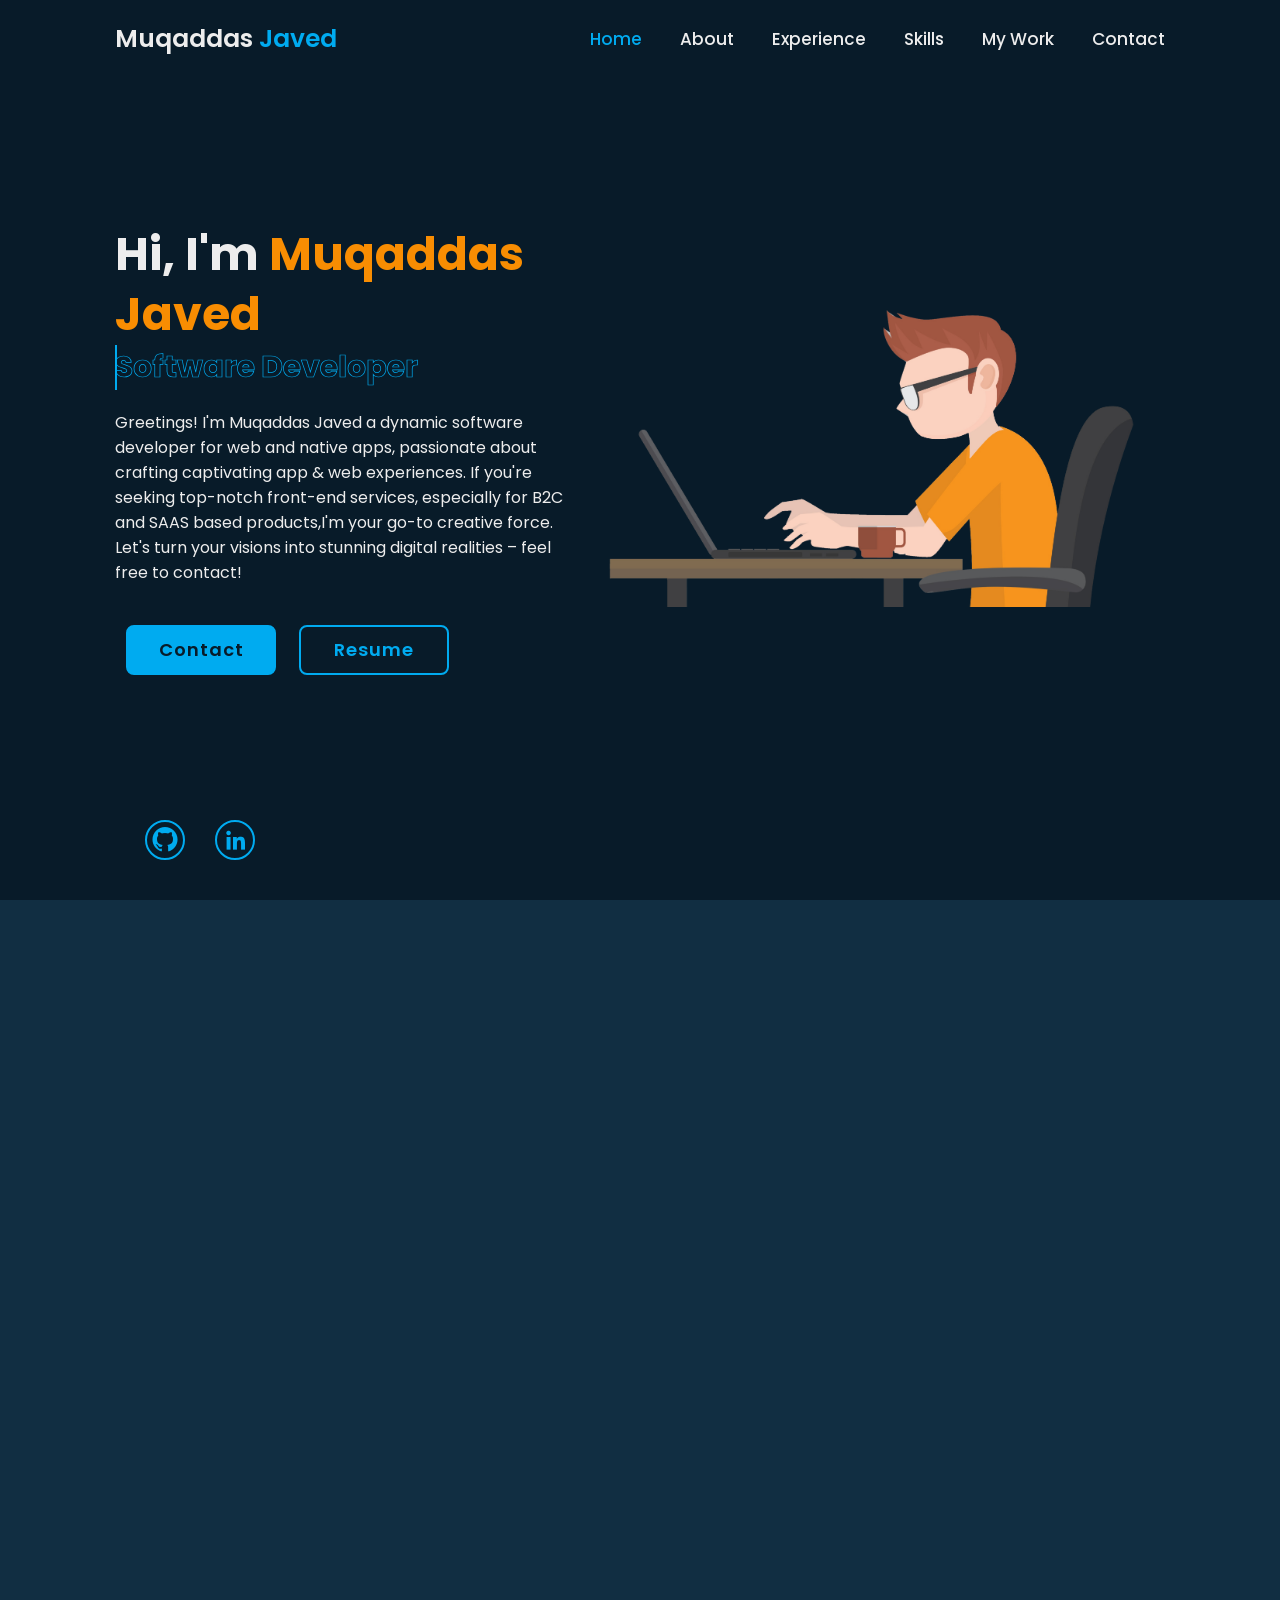
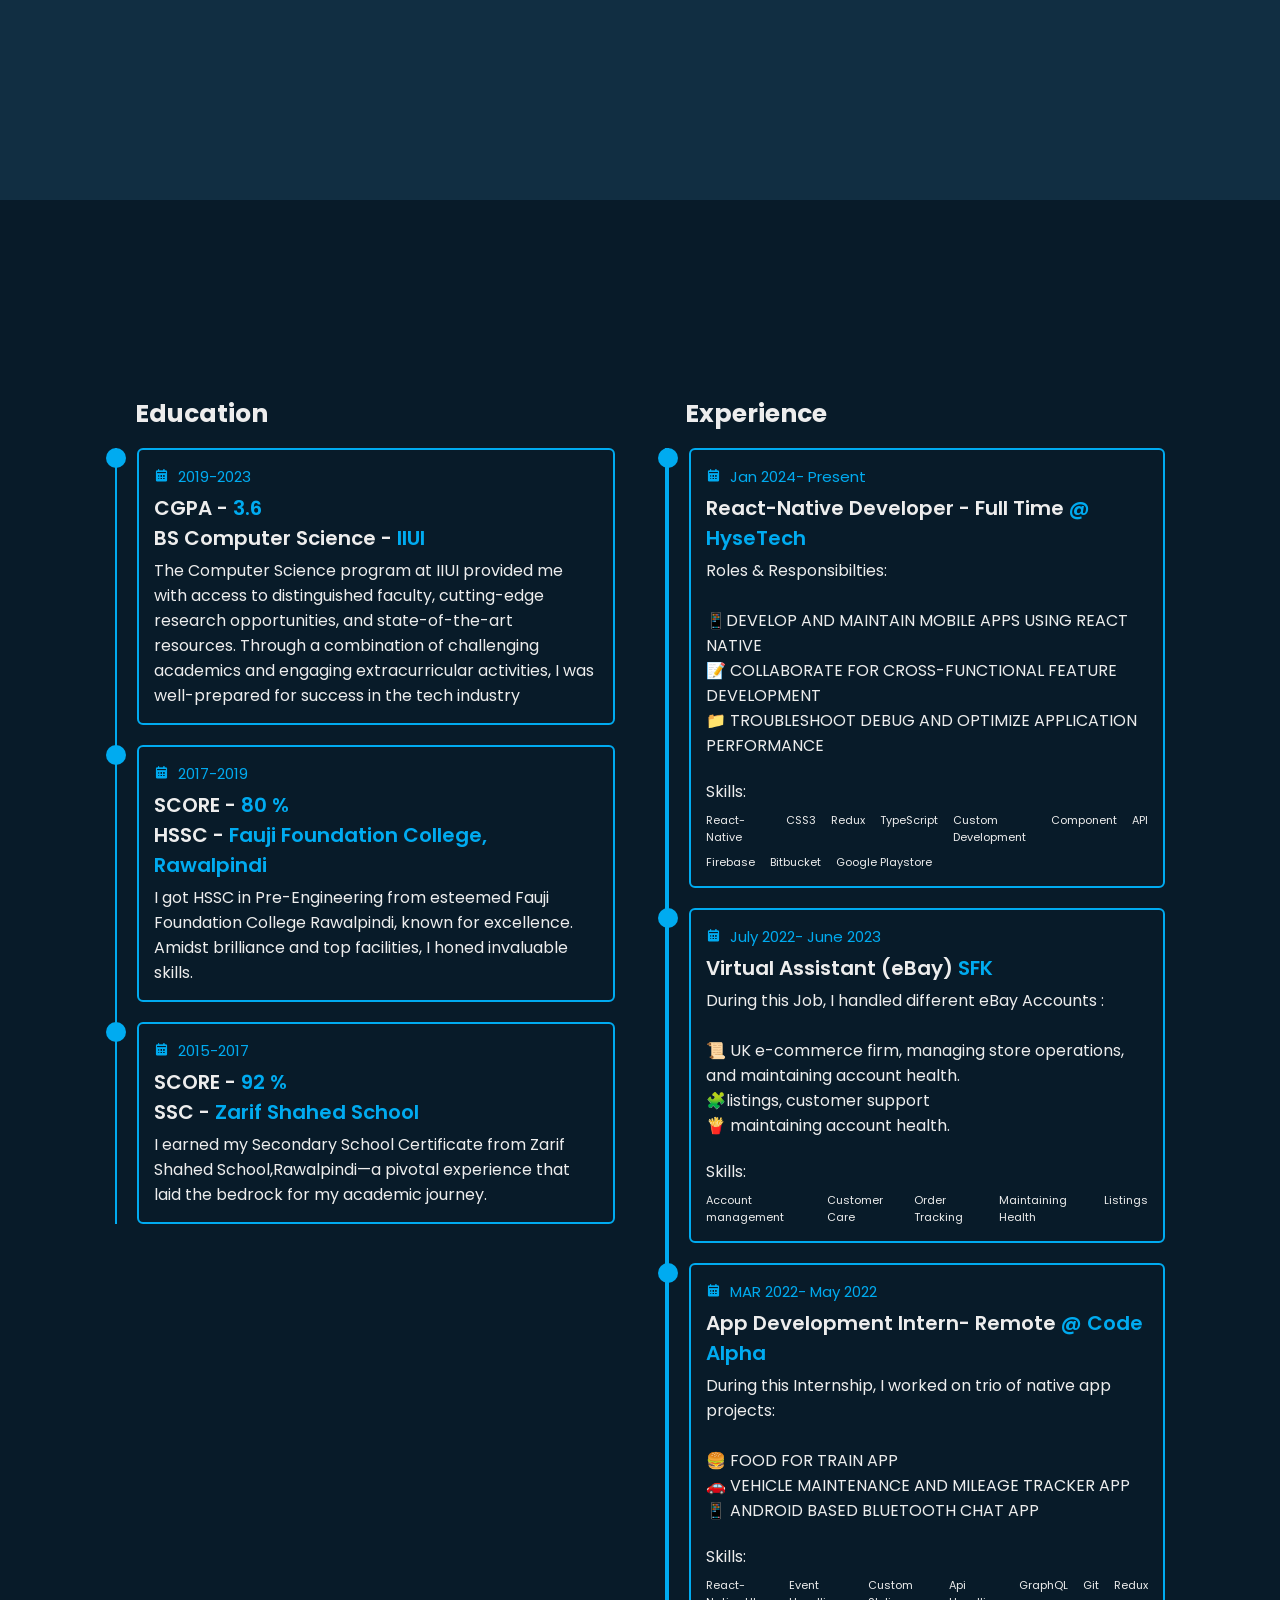
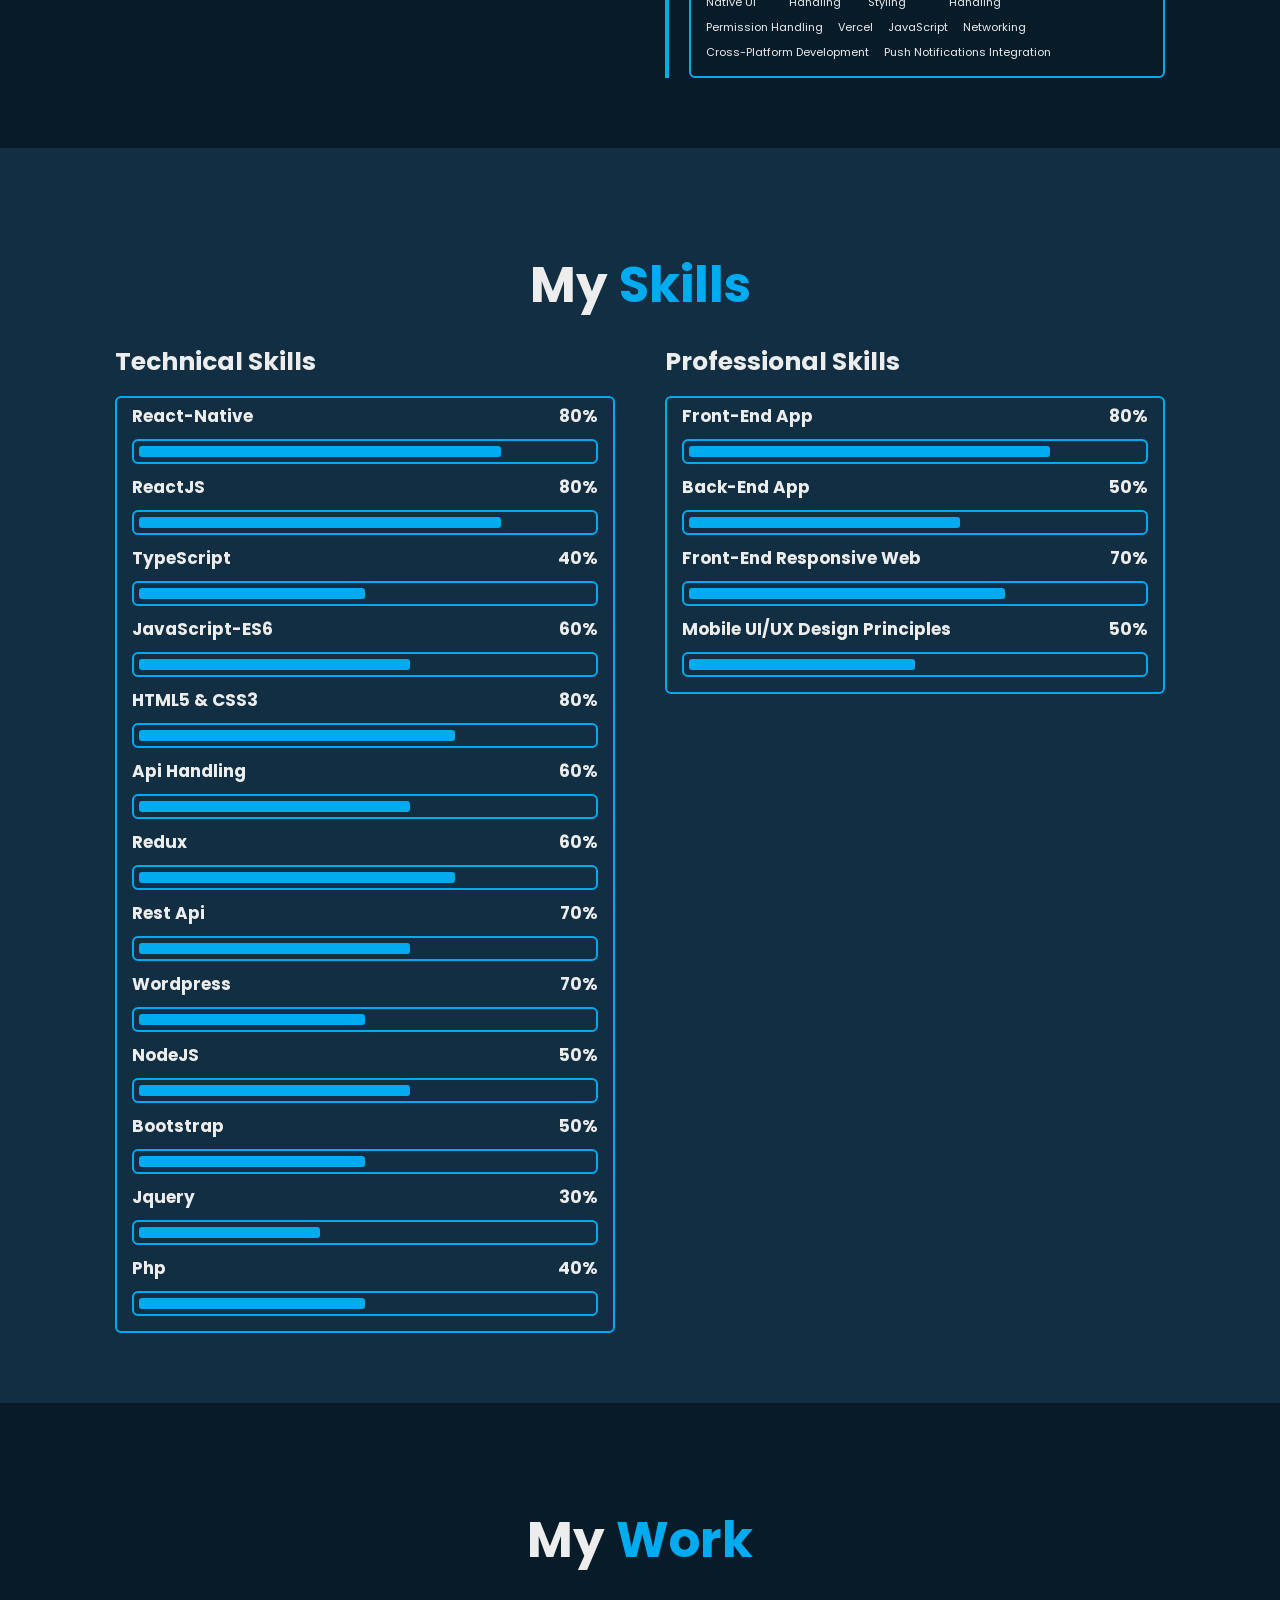
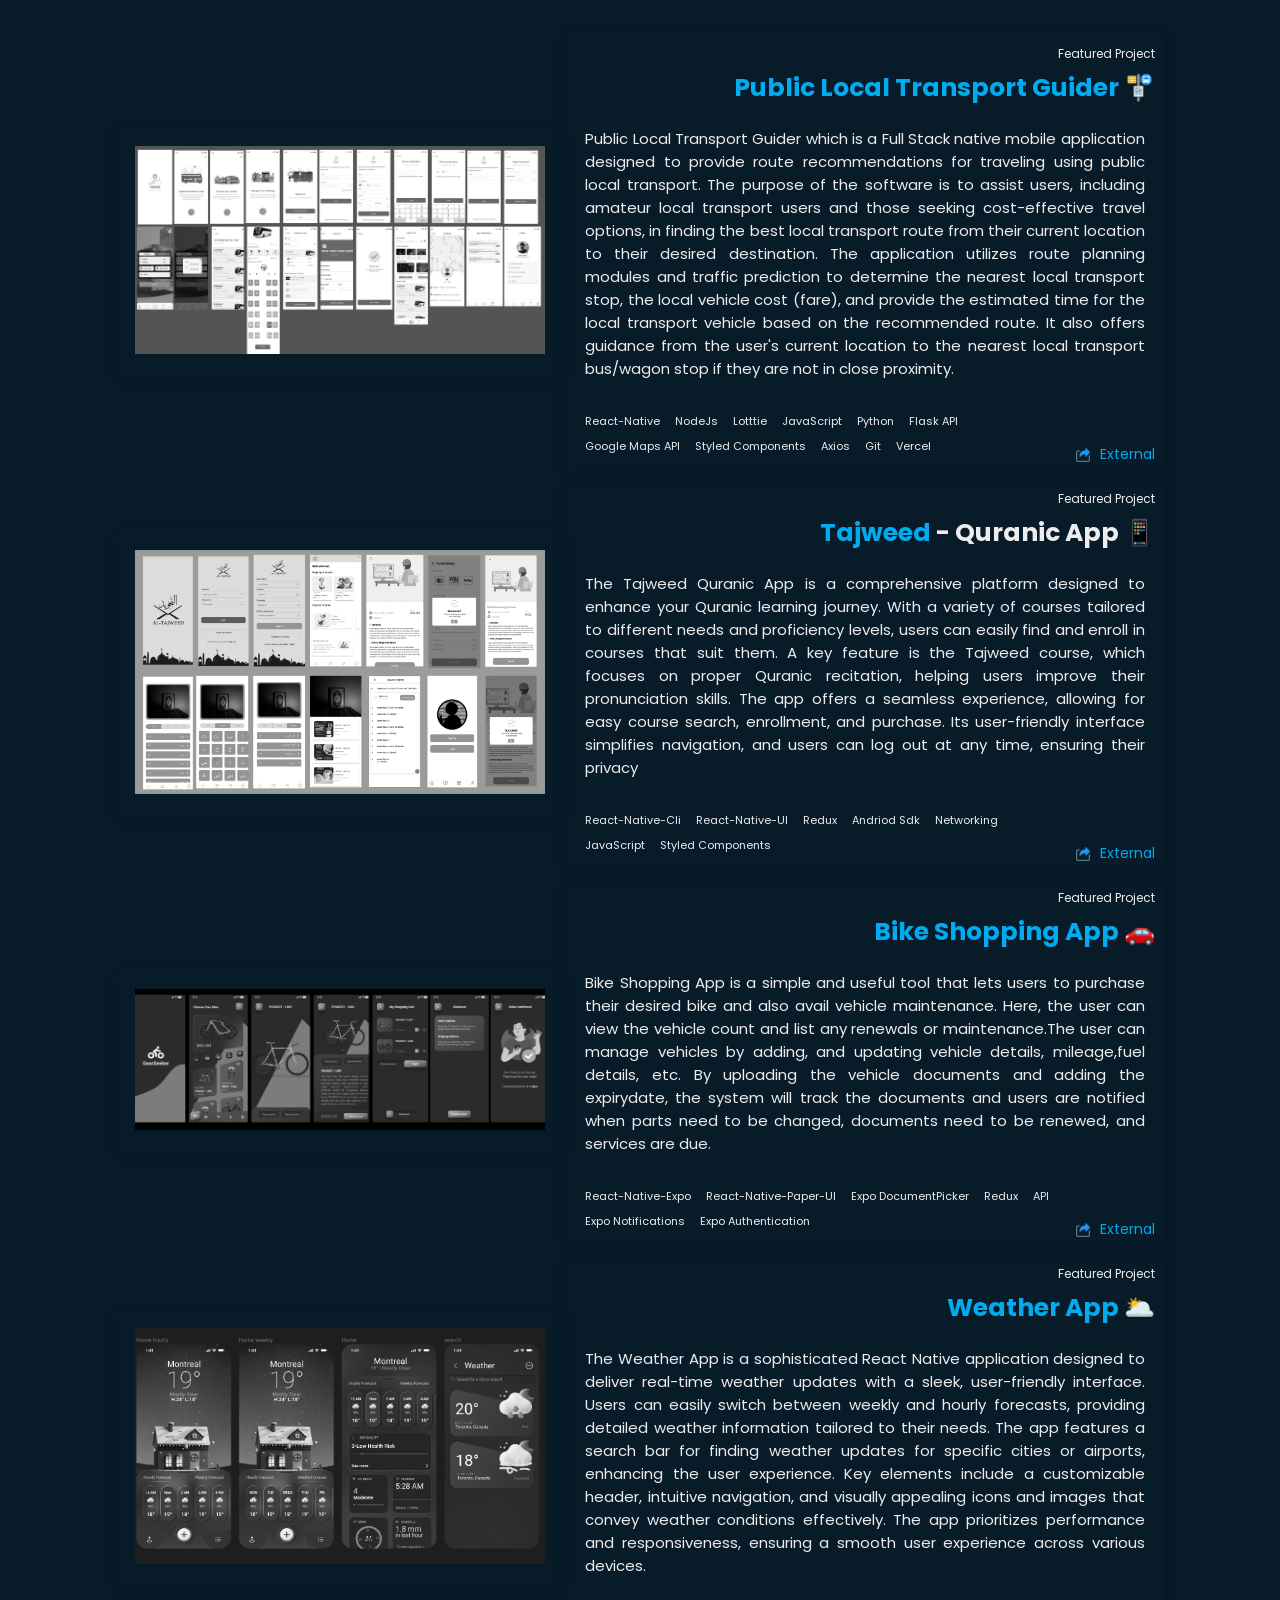
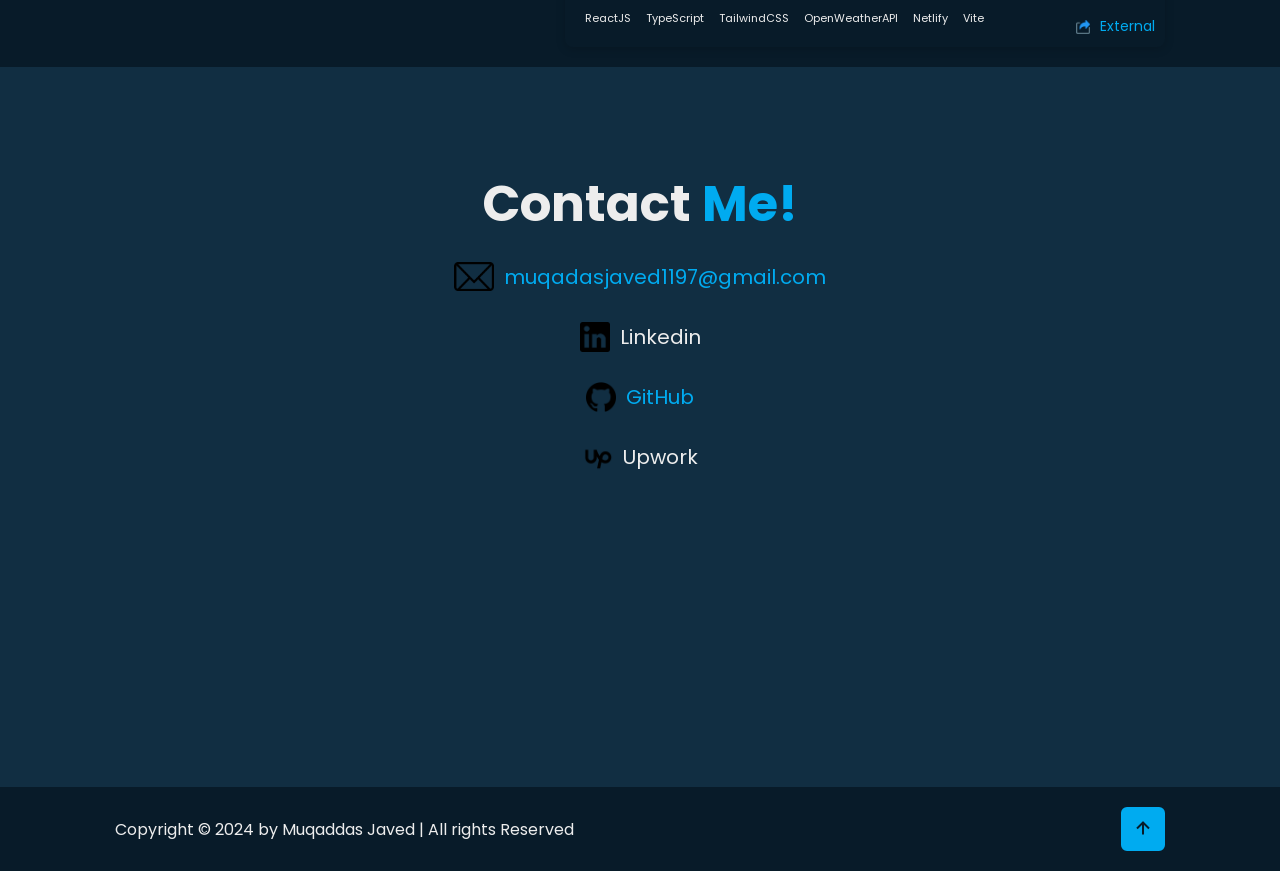
==== index.html @ 4c23c1a6 "Add files via upload" ====
<!DOCTYPE html>
<html lang="en">

<head>
  <meta charset="UTF-8" />
  <meta http-equiv="X-UA-Compatible" content="IE=edge" />
  <meta name="viewport" content="width=device-width, initial-scale=1.0" />
  <title>Portfolio</title>
  <link rel="stylesheet" href="style.css" />
  <link rel="stylesheet" href="media-queries.css" />  
  <link href='https://unpkg.com/boxicons@2.1.4/css/boxicons.min.css' rel='stylesheet'>
</head>

<body>
  <header class="header">
    <a href="#" class="logo">Muqaddas <span id="lastname">Javed</span><span class="animate" style="--i:1;"></span></a>
      
      <div class="bx bx-menu" id="menu-icon"><span class="animate" style="--i:2;"></span></div>
    <nav class="navbar">
      <a href="#home" class="active">Home</a>
      <a href="#about">About</a>
      <a href="#education">Experience</a>
      <a href="#skills">Skills</a>
      <a href="#my-work">My Work</a>
      <a href="#contact">Contact</a>
      <span class="active-nav"></span>
      <span class="animate" style="--i:2;"></span>
    </nav>
  </header>

  <section class="home show-animate" id="home">
    <div class="home-content">
      <h1>Hi, I'm <span>Muqaddas Javed </span><span class="animate" style="--i:2;"></span></h1>
      <div class="text-animate">
        <h3>Software Developer</h3>
        <span class="animate" style="--i:3;"></span>
      </div>
      <p>Greetings! I'm Muqaddas Javed a dynamic software developer for web and native apps, passionate about crafting captivating app & web experiences. If you're
        seeking top-notch front-end services, especially for B2C and SAAS based products,I'm your go-to creative force. Let's turn
        your visions into stunning digital realities – feel free to contact!
        <span class="animate" style="--i:4;"></p>
      <div class="btn-box">
        <a href="#contact" class="btn">Contact</a>
        <a href="./assets/resume.pdf" class="btn" target="_blank">Resume</a>
        <span class="animate" style="--i:5;"></span>
      </div>
    </div>
    <div class="home-image">
      <img id="home-image" src="./assets/webdev.png" alt="">
    </div>
    <div class="home-sci">
      <a href="https://github.com/Muqadas-javed" target="_blank"><i class='bx bxl-github'></i></a>
      <a href="https://www.linkedin.com/in/muqaddas-javed-2b1420227/" target="_blank"><i class='bx bxl-linkedin'></i></a>
      <span class="animate" style="--i:6;"></span>
    </div>
  </section>

  <section class="about" id="about">
    <h2 class="heading">About <span>Me</span><span class="animate scroll" style="--i:1;"></span></h2>

    <div class="about-img">
      <img src="./assets/pic5.png" alt="Profile">
      <span class="circle-spin"></span>
      <span class="animate scroll" style="--i:2;"></span>
    </div>

    <div class="about-content">
      <h3> Software Developer<span class="animate scroll" style="--i:3;"></span></h3>
      <p>I am Muqaddas Javed, an enthusiastic Front-End Software Developer from the vibrant city of Rawalpindi, Pakistan.
         With a bachelor's degree in Computer Science from International Islamic University Islamabad, 
         I am dedicated to expanding my skills and knowledge. My insatiable curiosity and unwavering commitment 
         drive me to stay at the forefront of technology trends.
         Excited to steer my career in this dynamic direction, I am eager to collaborate with like-minded professionals 
         and contribute to groundbreaking projects. Let's embark on a journey of innovation and learning together!
        <span class="animate scroll" style="--i:4;"></span></p>
    </div>
  </section>

  <section class="education" id="education">
    <h2 class="heading">My <span>Journey</span><span class="animate scroll" style="--i:1;"></span></h2>

    <div class="education-row">
      <div class="education-column">
        <h3 class="title">Education</h3>
        <div class="education-box">
          <div class="education-content">
            <div class="content">
              <div class="year"><i class='bx bxs-calendar'></i> 2019-2023</div>
              <h3>CGPA - <a  class="underline-animation"> 3.6  </a></h3>
              <h3>BS Computer Science -<a href="https://www.iiu.edu.pk/" class="underline-animation"> IIUI</a></h3>
              <p>The Computer Science program at IIUI provided me with access to distinguished faculty, cutting-edge research opportunities, and state-of-the-art resources. 
                Through a combination of challenging academics and engaging extracurricular activities, I was well-prepared for success in the tech industry</p>
            </div>
          </div>

          <div class="education-content">
            <div class="content">
              <div class="year"><i class='bx bxs-calendar'></i> 2017-2019</div>
              <h3>SCORE - <a  class="underline-animation"> 80 %  </a></h3>
              <h3>HSSC - <a href="https://education.fauji.org.pk/" class="underline-animation"> Fauji Foundation College, Rawalpindi </a></h3>
              <p>I got HSSC in Pre-Engineering from esteemed  Fauji Foundation College Rawalpindi, known for excellence. Amidst
                brilliance and top facilities, I honed invaluable skills.</p>
            </div>
          </div>

          <div class="education-content">
            <div class="content">
              <div class="year"><i class='bx bxs-calendar'></i> 2015-2017</div>
              <h3>SCORE - <a  class="underline-animation"> 92 %  </a></h3>
              <h3>SSC - <a class="underline-animation"> Zarif Shahed School </a></h3>
              <p>I earned my Secondary School Certificate from Zarif Shahed School,Rawalpindi—a pivotal experience
                that laid the bedrock for my academic journey.</p>
            </div>
          </div>

        </div>
      </div>
      
  

      <div class="education-column">
        <h3 class="title">Experience</h3>
        <div class="education-box">
          
            <div class="education-box">
              <div class="education-content">
                <div class="content">
                  <div class="year"><i class='bx bxs-calendar'></i> Jan 2024- Present</div>
                  <h3>React-Native Developer - Full Time<a href="https://hysetech.rw/" class="underline-animation"> @ HyseTech </a></h3>
                  <p>Roles & Responsibilties:<br><br>📱DEVELOP AND MAINTAIN MOBILE APPS USING REACT NATIVE <br> 📝 COLLABORATE FOR CROSS-FUNCTIONAL FEATURE DEVELOPMENT       
                    <br> 📁 TROUBLESHOOT DEBUG AND OPTIMIZE APPLICATION PERFORMANCE </p>
                    <br>
                    <p>Skills:</p>
                    <div class="container">
                    <div class="square-container">
                     React-Native
                  </div>
                  <div class="square-container">
                    CSS3
                  </div>
                  <div class="square-container">
                    Redux
                  </div>
                  <div class="square-container">
                    TypeScript
                  </div>
                  <div class="square-container">
                    Custom Component Development
                  </div>
                  <div class="square-container">
                    API
                  </div>
        
        
                  </div>
                 
                  <div class="container">
                
                  <div class="square-container">
                    Firebase
                  </div>
                  <div class="square-container">
                   Bitbucket
                  </div>
                  
                  <div class="square-container">
                    Google Playstore
                  </div>
                  
                  </div>
                </div>
              </div>



          <div class="education-content">
            <div class="content">
              <div class="year"><i class='bx bxs-calendar'></i> July 2022- June 2023</div>
              <h3>Virtual Assistant (eBay)<a href="https://smartfuturekings.com/" class="underline-animation"> SFK </a></h3>
              <p>During this Job, I handled different eBay Accounts :<br><br>📜 UK e-commerce firm, managing store operations,  and
                maintaining account health.  <br>🧩listings, customer support         
                <br> 🍟 maintaining account health.</p>
                <br>
                <p>Skills:</p>
                
                <div class="container">
                  <div class="square-container">
                  Account management
                </div>
                  <div class="square-container">
                   Customer Care
                </div>
                <div class="square-container">
                  Order Tracking
                </div>
                <div class="square-container">
                  Maintaining Health
                </div>
                <div class="square-container">
                  Listings
                </div>
                </div>
            </div>
          </div>

          <div class="education-content">
            <div class="content">
              <div class="year"><i class='bx bxs-calendar'></i> MAR 2022- May 2022</div>
              <h3>App Development Intern- Remote<a href="https://www.codealpha.tech/" class="underline-animation"> @ Code Alpha</a></h3>
              <p>During this Internship, I worked on trio of native app projects:<br><br>🍔 FOOD FOR TRAIN APP <br>🚗 VEHICLE MAINTENANCE AND MILEAGE TRACKER APP <br>📱 ANDROID BASED BLUETOOTH CHAT APP</p>
                <br>
                <p>Skills:</p>
            
                <div class="container">
                <div class="square-container">
                 React-Native UI
              </div>
              <div class="square-container">
                Event Handling
              </div>
              <div class="square-container">
                Custom Styling
              </div>
              <div class="square-container">
                Api Handling
              </div>
              <div class="square-container">
                GraphQL
              </div>
              <div class="square-container">
                Git
               </div>
               <div class="square-container">
                Redux
              </div>
    
              </div>
             
              <div class="container">
              <div class="square-container">
                Permission Handling
              </div>
            
              <div class="square-container">
                Vercel
              </div>
              <div class="square-container">
                JavaScript
              </div>
              <div class="square-container">
                Networking 
               </div>
              
              </div>
          
              <div class="container">
                
                <div class="square-container">
                  Cross-Platform Development 
                </div>
                <div class="square-container">
                  Push Notifications Integration
                </div>
                
              </div>
              
              </div>
            </div>
        </div> 
      </div>  
    </div>
  </section>

  <section class="skills" id="skills">
    <h2 class="heading">My <span>Skills</span></h2>
    <div class="skills-row">
      <div class="skills-column">
        <h3 class="title">Technical Skills</h3>

        <div class="skills-box">
          <div class="skills-content">

            <div class="progress">
              <h3>React-Native <span>80%</span></h3>
              <div class="bar"><span></span></div>
            </div>

            <div class="progress">
              <h3>ReactJS<span>80%</span></h3>
              <div class="bar"><span></span></div>
            </div>

            <div class="progress">
              <h3>TypeScript<span>40%</span></h3>
              <div class="bar"><span></span></div>
            </div>

            <div class="progress">
              <h3>JavaScript-ES6<span>60%</span></h3>
              <div class="bar"><span></span></div>
            </div>

            <div class="progress">
              <h3>HTML5 & CSS3<span>80%</span></h3>
              <div class="bar"><span></span></div>
            </div>

            <div class="progress">
              <h3> Api Handling <span>60%</span></h3>
              <div class="bar"><span></span></div>
            </div>
            <div class="progress">
              <h3>Redux <span>60%</span></h3>
              <div class="bar"><span></span></div>
            </div>

            <div class="progress">
              <h3>Rest Api <span>70%</span></h3>
              <div class="bar"><span></span></div>
            </div>
            <div class="progress">
              <h3>Wordpress <span>70%</span></h3>
              <div class="bar"><span></span></div>
            </div>

            <div class="progress">
              <h3> NodeJS<span>50%</span></h3>
              <div class="bar"><span></span></div>
            </div>

            <div class="progress">
              <h3>Bootstrap<span>50%</span></h3>
              <div class="bar"><span></span></div>
            </div>
            <div class="progress">
              <h3>Jquery<span>30%</span></h3>
              <div class="bar"><span></span></div>
            </div>
            <div class="progress">
              <h3>Php<span>40%</span></h3>
              <div class="bar"><span></span></div>
            </div>
    
          </div>
        </div>
      </div>

      <div class="skills-column">
        <h3 class="title">Professional Skills</h3>

        <div class="skills-box">
          <div class="skills-content">
            <div class="progress">
              <h3>Front-End App <span>80%</span></h3>
              <div class="bar"><span></span></div>
            </div>

            <div class="progress">
              <h3>Back-End App<span>50%</span></h3>
              <div class="bar"><span></span></div>
            </div>

            <div class="progress">
              <h3>Front-End Responsive Web<span>70%</span></h3>
              <div class="bar"><span></span></div>
            </div>

            <div class="progress">
              <h3>Mobile UI/UX Design Principles
                <span>50%</span></h3>
              <div class="bar"><span></span></div>
            </div>
            
          </div>
        </div>
      </div>
    </div>
  </section>



  <section id="my-work" class="my-work">
  <h2 class="heading">My <span> Work</span></h2>
  <br>
  <br>
  <div class="project-container">
    <!-- Left Rectangle Div -->
    <div class="project-card left-project-card">
      <a href="https://github.com/Muqadas-javed/Tahreel">
        <img src="./assets/project1.png" alt="Project 1">
      </a>
    </div>
    <!-- Right Rectangle Div -->
    <div class="project-card right-project-card">
      <div class="project-title">
        <small>Featured Project</small>
        <br>
        <h3> <a href="https://github.com/Muqadas-javed/Tahreel" class="project-display"> Public Local Transport Guider </a> 🚏 </h3>
      </div>
      <div class="project-summary">
        <p style="text-align: justify;">Public Local Transport Guider which is a Full Stack native mobile application designed to
          provide route recommendations for traveling using public local transport. The purpose of
          the software is to assist users, including amateur local transport users and those seeking
          cost-effective travel options, in finding the best local transport route from their current
          location to their desired destination. The application utilizes route planning modules and
          traffic prediction to determine the nearest local transport stop, the local vehicle cost (fare),
          and provide the estimated time for the local transport vehicle based on the recommended
          route. It also offers guidance from the user's current location to the nearest local transport
          bus/wagon stop if they are not in close proximity.</p>
      </div>
     
      <br>
                
      <div>
        <div class="container">
          <div class="square-container">
           React-Native
        </div>
        <div class="square-container">
          NodeJs
       </div>
        <div class="square-container">
          Lotttie
        </div>
        <div class="square-container">
          JavaScript
       </div>
       <div class="square-container">
        Python
     </div>
     <div class="square-container">
      Flask API
   </div>
        </div>
        <div class="container">
          <div class="square-container">
           Google Maps API
        </div>
        <div class="square-container">
          Styled Components
        </div>
        <div class="square-container">
          Axios
       </div>
       <div class="square-container">
        Git
     </div>
       <div class="square-container">
        Vercel
     </div>
      </div>
      </div>
      <a href="https://github.com/Muqadas-javed/Tajweed" class="project-link">
        <div class="share-button">
          <img src="./assets/share.png" alt="Share Icon" class="share-icon">
          <span class="share-text"> External </span>
        </div>
      </a>
    </div>
  </div>
  <div class="project-container">
    <!-- Left Rectangle Div -->
    <div class="project-card left-project-card">
      <a href="https://github.com/Muqadas-javed/Tajweed">
        <img src="./assets/project2.png" alt="Project 1">
      </a>
    </div>
    <!-- Right Rectangle Div -->
    <div class="project-card right-project-card">
      <div class="project-title">
        <small>Featured Project</small>
        <br>
        <h3> <a href="https://github.com/Muqadas-javed/Tajweed" class="project-display">Tajweed</a> - Quranic App 📱 </h3>
      </div>
      <div class="project-summary">
        <p style="text-align: justify;">The Tajweed Quranic App is a comprehensive platform designed to enhance your Quranic learning journey. With a variety of courses tailored to different needs and proficiency levels, users can easily find and enroll in courses that suit them. A key feature is the Tajweed course, which focuses on proper Quranic recitation, helping users improve their pronunciation skills. The app offers a seamless experience, allowing for easy course search, enrollment, and purchase. Its user-friendly interface simplifies navigation, and users can log out at any time, ensuring their privacy</p>
      </div>
     
      <br>
                
                <div>
                <div class="container">
                  <div class="square-container">
                   React-Native-Cli
                </div>
                <div class="square-container">
                  React-Native-UI
               </div>
                <div class="square-container">
                  Redux
                </div>
                <div class="square-container">
                  Andriod Sdk
                </div>
                <div class="square-container">
                  Networking
               </div>
                </div>
                <div class="container">
                  <div class="square-container">
                    JavaScript
                </div>
                <div class="square-container">
                  Styled Components
               </div>
              </div>
              </div>
      
      <a href="https://github.com/Muqadas-javed/Tajweed" class="project-link">
        <div class="share-button">
          <img src="./assets/share.png" alt="Share Icon" class="share-icon">
          <span class="share-text"> External </span>
        </div>
      </a>
    </div>
  </div>

  <div class="project-container">
    <!-- Left Rectangle Div -->
    <div class="project-card left-project-card">
      <a href="https://github.com/Shrekpepsi/Vehicle-Maintenance-App">
        <img src="./assets/project3.png" alt="Project 1">
      </a>
    </div>
    <!-- Right Rectangle Div -->
    <div class="project-card right-project-card">
      <div class="project-title">
        <small>Featured Project</small>
        <br>
        <h3> <a href="https://github.com/Shrekpepsi/Vehicle-Maintenance-App" class="project-display"> Bike Shopping App </a> 🚗 </h3>
      </div>
      
      <div class="project-summary">
        <p style="text-align: justify;">Bike Shopping App is a simple and useful tool that lets users to purchase their desired bike and also avail vehicle maintenance. Here, the user can view the vehicle count and list any renewals or maintenance.The user can manage vehicles by adding, and updating vehicle details, mileage,fuel details, etc. By uploading the vehicle documents and adding the expirydate, the system will track the documents and users are notified when parts need to be changed, documents need to be renewed, and services are due.</p>
      </div>
                <br>
                <div class="container">
                  <div class="square-container">
                   React-Native-Expo
                </div>
                <div class="square-container">
                  React-Native-Paper-UI
                </div>
                <div class="square-container">
                  Expo DocumentPicker
                </div>
                <div class="square-container">
                  Redux
                </div>
                <div class="square-container">
                  API
                </div>
               
                </div>
                <div class="container">
                  <div class="square-container">
                    Expo Notifications
                </div>
                <div class="square-container">
                  Expo Authentication
                </div>
              </div>
      <a href="https://github.com/Shrekpepsi/Vehicle-Maintenance-App" class="project-link">
        <div class="share-button">
          <img src="./assets/share.png" alt="Share Icon" class="share-icon">
          <span class="share-text"> External </span>
        </div>
      </a>
    </div>
  </div>
  <div class="project-container">
    <!-- Left Rectangle Div -->
    <div class="project-card left-project-card">
      <a href="https://github.com/Muqadas-javed/WeApp">
        <img src="./assets/project4..png" alt="Project 1">
      </a>
    </div>
    
    <!-- Right Rectangle Div -->
    <div class="project-card right-project-card">
      <div class="project-title">
        <small>Featured Project</small>
        <br>
        <h3><a href="https://github.com/Muqadas-javed/WeApp" class="project-display"> Weather App </a> 🌥️ </h3>
      </div>
      
      <div class="project-summary">
        <p style="text-align: justify;">The Weather App is a sophisticated React Native application designed to deliver real-time weather updates with a sleek, user-friendly interface. Users can easily switch between weekly and hourly forecasts, providing detailed weather information tailored to their needs. The app features a search bar for finding weather updates for specific cities or airports, enhancing the user experience. Key elements include a customizable header, intuitive navigation, and visually appealing icons and images that convey weather conditions effectively. The app prioritizes performance and responsiveness, ensuring a smooth user experience across various devices. </p>
      </div>
     
                <br>
                <diV>
                <div class="container">
                  <div class="square-container">
                   ReactJS
                </div>
                <div class="square-container">
                  TypeScript
                </div>
                <div class="square-container">
                  TailwindCSS
                </div>
                <div class="square-container">
                  OpenWeatherAPI
                </div>
                <div class="square-container">
                  Netlify
                </div>
                <div class="square-container">
                  Vite
                </div>
                </div>
                </diV>

      <a href="https://github.com/Muqadas-javed/WeApp" class="project-link">
        <div class="share-button">
          <img src="./assets/share.png" alt="Share Icon" class="share-icon">
          <span class="share-text"> External </span>
        </div>
      </a>
    </div>
  </div>
  </section>
  

  <section class="contact" id="contact">
    <h2 class="heading">Contact <span>Me!</span></h2>

      <div class="contact-info">
        <div class="info">
          <img src="./assets/email.png" alt="" class="icon">
          <p><a href="mailto:muqadasjaved1197@gmail.com
            " target="_blank">muqadasjaved1197@gmail.com
          </a></p>
        </div>
        <div class="info">
          <img src="./assets/linkedin.png" alt="" class="icon">
          <p><a href="https://www.linkedin.com/in/muqaddas-javed-2b1420227//" target="_blank">Linkedin</a></p>
        </div>
        <div class="info">
          <img src="./assets/github.png" alt="" class="icon">
          <p><a href="https://github.com/Muqadas-javed" target="_blank">GitHub</a></p>
        </div>
        <div class="info">
          <img src="./assets/upwork.png" alt="" class="icon">
          <p><a href="https://www.upwork.com/freelancers/~01f511f8ae4ce66a02" target="_blank">Upwork</a></p>
        </div>
      </div>
  </section>



  <footer class="footer" id="footer">
    <div class="footer-text">
      <p>Copyright &copy; 2024 by Muqaddas Javed | All rights Reserved</p>
    </div>
    <div class="footer-iconTop">
      <a href="#"><i class='bx bx-up-arrow-alt'></i></a>
    </div>
  </footer>
  <script src="script.js"></script>
</body>

</html>
---- style.css ----
@import url("https://fonts.googleapis.com/css2?family=Poppins:wght@300;400;500;600;700;800;900&display=swap");

* {
  margin: 0;
  padding: 0;
  box-sizing: border-box;
  text-decoration: none;
  border: none;
  outline: none;
  scroll-behavior: smooth;
  font-family: "Poppins", sans-serif;
}

:root {
  --bg--color: #081b29;
  --secong-bg-color: #112e42;
  --text-color: #ededed;
  --main-color: #00abf0;
}

html {
  font-size: 62.5%;
  overflow-x: hidden;
}

body {
  background: var(--bg--color);
  color: var(--text-color);
}

#lastname{
  color: var(--main-color);
}
.header {
  position: fixed;
  top: 0;
  left: 0;
  width: 100%;
  padding: 2rem 9%;
  background: transparent;
  display: flex;
  justify-content: space-between;
  align-items: center;
  z-index: 100;
  transition: 0.3s;
}

.header.sticky {
  background: var(--bg--color);
}

.logo {
  position: relative;
  font-size: 2.5rem;
  color: var(--text-color);
  font-weight: 600;
}

.navbar {
  position: relative;
}

.navbar a {
  font-size: 1.7rem;
  color: var(--text-color);
  font-weight: 500;
  margin-left: 3.5rem;
}

.navbar a:hover,
.navbar .active {
  color: var(--main-color);
}

#menu-icon {
  position: relative;
  font-size: 3.6rem;
  color: var(--text-color);
  cursor: pointer;
  display: none;
}

section {
  min-height: 100vh;
  padding: 10rem 9% 2rem;
}

.home {
  display: flex;
  align-items: center;
  padding: 0 9%;
}

.home-content {
  max-width: 60rem;
}

.home-content h1 {
  position: relative;
  display: inline-block;
  font-size: 4.6rem;
  font-weight: 700;
  line-height: 1.3;
}

.home-content h1 span {
  color: rgb(248, 141, 2);
}
.home-content .text-animate {
  position: relative;
  width: 32.8rem;
}

.home-content .text-animate h3 {
  font-size: 3rem;
  font-weight: 700;
  color: transparent;
  -webkit-text-stroke: 0.7px var(--main-color);
  background-image: linear-gradient(var(--main-color), var(--main-color));
  background-repeat: no-repeat;
  background-clip: text;
  -webkit-background-clip: text;
  background-position: -33rem 0;
  
}
.home.show-animate .home-content .text-animate h3{
animation: homeBgText 6s linear infinite;
animation-delay: 2s;

}

@keyframes homeBgText {
  0%,
  10%,
  100% {
    background-position: -33rem 0;
  }
  65%,
  85% {
    background-position: 0 0;
  }
}

.home-content .text-animate h3::before {
  content: "";
  position: absolute;
  top: 0;
  left: 0;
  width: 0;
  height: 100%;
  border-right: 2px solid var(--main-color);
  z-index: -1;
}

.home.show-animate .home-content .text-animate h3::before{
  animation: homeCursorText 6s linear infinite;
  animation-delay: 2s;

}

@keyframes homeCursorText {
  0%,
  10%,
  100% {
    width: 0;
  }
  65%,
  78%,
  85% {
    width: 100%;
    opacity: 1;
  }
  75%,
  81% {
    opacity: 0;
  }
}

.home-content p {
  position: relative;
  font-size: 1.6rem;
  margin: 2rem 0 4rem;
}

.btn-box {
  position: relative;
  display: flex;
  justify-content: space-around;
  width: 34.5rem;
  height: 5rem;
}

.btn-box .btn {
  position: relative;
  display: inline-flex;
  justify-content: center;
  align-items: center;
  width: 15rem;
  height: 100%;
  background: var(--main-color);
  border: 0.2rem solid var(--main-color);
  border-radius: 0.8rem;
  font-size: 1.8rem;
  font-weight: 600;
  letter-spacing: 0.1rem;
  color: var(--bg--color);
  z-index: 1;
  overflow: hidden;
  transition: 0.5s;
}

.btn-box .btn::before {
  content: "";
  position: absolute;
  top: 0;
  left: 0;
  width: 0;
  height: 100%;
  background: var(--bg--color);
  z-index: -1;
  transition: 0.5s;
}

.btn-box .btn:nth-child(2) {
  background: transparent;
  color: var(--main-color);
}

.btn-box .btn:nth-child(2):hover {
  color: var(--bg--color);
}

.btn-box .btn:hover {
  color: var(--main-color);
}

.btn-box .btn:nth-child(2)::before {
  background: var(--main-color);
}

.btn-box .btn:hover::before {
  width: 100%;
}

.home-sci {
  position: absolute;
  bottom: 4rem;
  width: 170px;
  display: flex;
  justify-content: space-evenly;
}

.home-sci a {
  position: relative;
  display: inline-flex;
  justify-content: center;
  align-items: center;
  width: 40px;
  height: 40px;
  background: transparent;
  border: 0.2rem solid var(--main-color);
  border-radius: 50%;
  font-size: 25px;
  color: var(--main-color);
  z-index: 1;
  overflow: hidden;
  transition: 0.5s;
}

.home-sci a .bxl-github {
  font-size: 30px;
}

.home-sci a::before {
  content: "";
  position: absolute;
  top: 0;
  left: 0;
  width: 0;
  height: 100%;
  background: var(--main-color);
  z-index: -1;
  transition: 0.5s;
}

.home-sci a:hover {
  color: var(--bg--color);
}

.home-sci a:hover::before {
  width: 100%;
}

#home-image {
  width: 55rem;
  margin: 2rem;
}

.about {
  display: flex;
  justify-content: center;
  align-items: center;
  flex-direction: column;
  gap: 2rem;
  background: var(--secong-bg-color);
  padding-bottom: 5rem;
  min-height: 100vh;
}

.heading {
  position: relative;
  font-size: 5rem;
  margin-bottom: 2rem;
  text-align: center;
}

span {
  color: var(--main-color);
}

.about-img {
  position: relative;
  width: 25rem;
  height: 25rem;
  border-radius: 50%;
  display: flex;
  align-items: center;
  justify-content: center;
}

.about-img img {
  width: 90%;
  height: 90%;
  border-radius: 50%;
  border: 0.2rem solid var(--main-color);
}

.about-img .circle-spin {
  position: absolute;
  top: 50%;
  left: 50%;
  transform: translate(-50%, -50%) rotate(0);
  width: 100%;
  height: 100%;
  border-radius: 50%;
  border-top: 0.2rem solid var(--secong-bg-color);
  border-bottom: 0.2rem solid var(--secong-bg-color);
  border-left: 0.2rem solid var(--main-color);
  border-right: 0.2rem solid var(--main-color);
  animation: aboutSpinner 8s linear infinite;
}

@keyframes aboutSpinner {
  100% {
    transform: translate(-50%, -50%) rotate(360deg);
  }
}

.about-content {
  text-align: center;
}

.about-content h3 {
  position: relative;
  display: inline-block;
  font-size: 2.6rem;
  
}

.about-content p {
  position: relative;
  font-size: 1.6rem;
  margin: 2rem 0 3rem;
  
}

.education {
  display: flex;
  justify-content: center;
  align-items: center;
  flex-direction: column;
  min-height: auto;
  padding-bottom: 5rem;
}

.education .education-row {
  display: flex;
  flex-wrap: wrap;
  gap: 5rem;
}

.education-row .education-column {
  flex: 1 1 40rem;
}

.education-column .title {
  position: relative;
  display: inline-block;
  font-size: 2.5rem;
  margin: 0 0 1.5rem 2rem;
}

.education-column .education-box {
  position: relative;
  border-left: 0.2rem solid var(--main-color);
}

.education-box .education-content {
  position: relative;
  padding-left: 2rem;
}

.education-box .education-content::before {
  content: "";
  position: absolute;
  top: 0;
  width: 2rem;
  height: 2rem;
  background: var(--main-color);
  border-radius: 50%;
  left: -1.1rem;
}

.education-content .content {
  position: relative;
  padding: 1.5rem;
  border: 0.2rem solid var(--main-color);
  border-radius: 0.6rem;
  margin-bottom: 2rem;
  overflow: hidden;
}

.education-content .content::before {
  content: "";
  position: absolute;
  top: 0;
  left: 0;
  width: 0;
  height: 100%;
  background: var(--secong-bg-color);
  z-index: -1;
  transition: 0.5s;
}

.education-content .content:hover:before {
  width: 100%;
}

.education-content .content .year {
  font-size: 1.5rem;
  color: var(--main-color);
  padding-bottom: 0.5rem;
}

.education-content .content .year i {
  padding-right: 0.5rem;
}

.education-content .content h3 {
  font-size: 2rem;
  font-weight: 600;
}

.education-content .content p {
  font-size: 1.6rem;
  padding-top: 0.5rem;
}

.skills {
  min-height: auto;
  padding-bottom: 7rem;
  background: var(--secong-bg-color);
}

.skills .skills-row {
  display: flex;
  flex-wrap: wrap;
  gap: 5rem;
}

.skills-row .skills-column {
  flex: 1 1 40rem;
}

.skills-column .title {
  font-size: 2.5rem;
  margin: 0 0 1.5rem;
}

.skills-box .skills-content {
  position: relative;
  border: 0.2rem solid var(--main-color);
  border-radius: 0.6rem;
  padding: 0.5rem 1.5rem;
  z-index: 1;
  overflow: hidden;
}

.skills-box .skills-content::before {
  content: "";
  position: absolute;
  top: 0;
  left: 0;
  width: 0;
  height: 100%;
  background: var(--bg--color);
  z-index: -1;
  transition: 0.5s;
}

.skills-box .skills-content:hover::before {
  width: 100%;
}

.skills-content {
  padding: 1rem 0;
}

.skills-content .progress h3 {
  display: flex;
  font-size: 1.7rem;
  justify-content: space-between;
}

.skills-content .progress h3 span {
  color: var(--text-color);
}

.skills-content .progress .bar {
  height: 2.5rem;
  border-radius: 0.6rem;
  border: 0.2rem solid var(--main-color);
  padding: 0.5rem;
  margin: 1rem 0;
}

.skills-content .progress .bar span {
  display: block;
  height: 100%;
  border-radius: 0.3rem;
  background: var(--main-color);
}

.skills-column:nth-child(1) .skills-content .progress:nth-child(1) .bar span {
  width: 80%;
}

.skills-column:nth-child(1) .skills-content .progress:nth-child(2) .bar span {
  width: 80%;
}

.skills-column:nth-child(1) .skills-content .progress:nth-child(3) .bar span {
  width: 50%;
}

.skills-column:nth-child(1) .skills-content .progress:nth-child(4) .bar span {
  width: 60%;
}

.skills-column:nth-child(1) .skills-content .progress:nth-child(5) .bar span {
  width: 70%;
}

.skills-column:nth-child(1) .skills-content .progress:nth-child(6) .bar span {
  width: 60%;
}

.skills-column:nth-child(1) .skills-content .progress:nth-child(7) .bar span {
  width: 70%;
}

.skills-column:nth-child(1) .skills-content .progress:nth-child(8) .bar span {
  width: 60%;
}

.skills-column:nth-child(1) .skills-content .progress:nth-child(9) .bar span {
  width: 50%;
}

.skills-column:nth-child(1) .skills-content .progress:nth-child(10) .bar span {
  width: 70%;
}

.skills-column:nth-child(1) .skills-content .progress:nth-child(10) .bar span {
  width: 60%;
}

.skills-column:nth-child(1) .skills-content .progress:nth-child(11) .bar span {
  width: 50%;
}


.skills-column:nth-child(1) .skills-content .progress:nth-child(12) .bar span {
  width: 40%;
}

.skills-column:nth-child(1) .skills-content .progress:nth-child(13) .bar span {
  width: 50%;
}

.skills-column:nth-child(1) .skills-content .progress:nth-child(14) .bar span {
  width: 30%;
}

.skills-column:nth-child(1) .skills-content .progress:nth-child(15) .bar span {
  width: 60%;
}

.skills-column:nth-child(1) .skills-content .progress:nth-child(16) .bar span {
  width: 40%;
}

.skills-column:nth-child(2) .skills-content .progress:nth-child(1) .bar span {
  width: 80%;
}

.skills-column:nth-child(2) .skills-content .progress:nth-child(2) .bar span {
  width: 60%;
}

.skills-column:nth-child(2) .skills-content .progress:nth-child(3) .bar span {
  width: 70%;
}
.skills-column:nth-child(2) .skills-content .progress:nth-child(4) .bar span {
  width: 50%;
}

.project-container {
  display: flex;
  justify-content: space-between;
  align-items: center;
  
}

.project-card {
  width: 45%;
  padding: 20px;
  border-radius: 8px;
  background-color: var(--secondary-bg-color);
  box-shadow: 0px 2px 10px rgba(0, 0, 0, 0.1);
  overflow: hidden;
  
 
}

.left-project-card img {
  width: 100%;
  height: auto;
  filter: grayscale(100%); /* Convert image to black and white */
  transition: filter 0.3s ease-in-out;
}

.left-project-card img:hover {
  filter: none; /* Remove black and white filter on hover */
}

.right-project-card {
  position: relative;
  font-size: medium;
  box-shadow: 0px 2px 10px rgba(0, 0, 0, 0.17);
  
}

.project-title {
  position: absolute;
  top: 10px;
  right: 10px;
  text-align: right;
}

.project-title small {
  font-size: 12px;
  margin-bottom: 20px;
}

.project-title h3 {
margin-top: 4px;
 font-size: 25px;
}

.project-summary {
  padding-top: 77px;
  font-size: 15px;
}

.project-skills {
  padding-top: 20px;
}

.skills-list {
  display: grid;
  grid-template-columns: repeat(auto-fit, minmax(80px, 1fr));
  gap: 2px;
}

.project-link {
  position: absolute;
  bottom: 10px;
  right: 10px;
  text-decoration: none;
  color: inherit;
}

.share-button {
  display: flex;
  align-items: center;
  cursor: pointer;
}

.share-icon {
  width: 14px;
  height: 14px;
  margin-right: 10px;
  transition: transform 0.3s ease-in-out;
}

.share-button:hover .share-icon {
  transform: translateX(5px);
}

.share-text {
  font-size: 14px;
 

}

.share-button:hover .share-text {
  opacity: 1;
}



.contact {
  min-height: 80vh;
  padding-bottom: 7rem;
  background: var(--secong-bg-color);
}

.info {
 
  padding-bottom: 1rem;
  display: flex;
  gap: 1rem;
  justify-content: center;
  margin: 2rem 0;
  text-align: justify;
}

.info:nth-child(3) p a {
  color: var(--main-color);
}
.info:nth-child(1) p a {
  color: var(--main-color);
}

.info:nth-child(2) .icon {
  width: 3rem;
}

.info:nth-child(3) .icon {
  width: 3rem;
}
.info:nth-child(4) .icon {
  width: 3rem;
}

.info p a {
  color: var(--text-color);
  font-size: 2rem;
}

.icon {
  width: 4rem;
  height: 100%;
}
.info {
  position: relative; /* To create a stacking context for absolute positioning */
  transition: opacity 0.2s ease; /* Smooth transition for opacity changes */
}

.info:hover .icon {
  opacity: 0.3; /* Adjust the opacity value as needed */
}



.footer {
  display: flex;
  justify-content: space-between;
  align-items: center;
  flex-wrap: wrap;
  padding: 2rem 9%;
  background: var(--bg-color);
  
}

.footer-text {
  font-size: 1.6rem;
}

.footer-iconTop a {
  position: relative;
  display: inline-flex;
  justify-content: center;
  align-items: center;
  padding: 0.8rem;
  background: var(--main-color);
  border: 0.2rem solid var(--main-color);
  border-radius: 0.6rem;
  z-index: 1;
  overflow: hidden;
}

.footer-iconTop a::before {
  content: "";
  position: absolute;
  top: 0;
  left: 0;
  width: 0;
  height: 100%;
  background: var(--secong-bg-color);
  z-index: -1;
  transition: 0.5s;
}

.footer-iconTop a:hover::before {
  width: 100%;
}

.footer-iconTop a i {
  font-size: 2.4rem;
  color: var(--bg--color);
  transition: 0.5s;
}

.footer-iconTop a:hover i {
  color: var(--main-color);
}

.animate {
  position: absolute;
  top: 0;
  right: 0;
  width: 100%;
  height: 100%;
  background: var(--bg--color);
  z-index: 98;
}

.logo .animate,
.navbar .animate,
#menu-icon .animate,
.home.show-animate .animate {
  animation: showRight 1s ease forwards;
  animation-delay: calc(0.3s * var(--i));
}


section:nth-child(odd) .animate.scroll{
  background: var(--secong-bg-color);
}

@keyframes showRight {
  100% {
    width: 0;
  }
}
.animate.scroll {
  transition: 1s ease;
  transition-delay: calc(0.3s / var(--i));
  animation: none;
}
.about.show-animate .animate.scroll,
.education.show-animate .animate.scroll,

.education.show-animate .education-box .animate.scroll {
  transition-delay: calc(0.3s * var(--i));
  width: 0;
}


.container {
  display: flex;
  gap: 15px;
  flex-direction: row;
  margin-top: 8px;
}


.square-container{
 font-size: 11px;
 color: var(---text-color);
 font-size: 11px;
 text-align: justify;
}

/* Define the style for the underline animation */
.underline-animation {
  text-decoration: none;
  position: relative;
  color: var(--main-color);
}

.underline-animation::after {
  content: '';
  position: absolute;
  width: 100%;
  height: 0.1px;
  background-color: var(--main-color); /* Change this color as needed */
  bottom: -2px;
  left: 0;
  transform: scaleX(0); /* Initially, the underline is not visible */
  transform-origin: right;
  transition: transform 0.4s ease-in-out;
}

.underline-animation:hover::after {
  transform: scaleX(1); /* When hovering, the underline expands to 100% width */
  transform-origin: left;
}

.underline-animation:hover {
  color: white; /* Change the color to white on hover */
}

.project-display{
  text-decoration: none;
  position: relative;
  color: var(--main-color);
}

.centered-div {
  margin-top: 100px;
  text-align: center;
}

.centered-div h3 {
  font-size: 2.8rem;
  color: white;
}



.archive-animation {
  position: relative;
  text-decoration: none;
  font-size: 1.8rem;
  font-weight: bold;
  color: white;
  display: inline-block;
  margin-top: 15px;
  font-family: "Poppins", sans-serif;
  
}

.archive-animation::after {
  content: '';
  position: absolute;
  width: 100%;
  height: 0.1px;
  background-color: var(--main-color); /* Change this color as needed */
  bottom: -2px;
  left: 0;
  transform: scaleX(0); /* Initially, the underline is not visible */
  transform-origin: right;
  transition: transform 0.3s ease-in-out;
}

.archive-animation:hover::after {
  transform: scaleX(1); /* When hovering, the underline expands to 100% width */
  transform-origin: left;
}

.custom-container {
  display: flex;
  margin-top: 40px;
  overflow: hidden;
  
 
}

.custom-card {
  width: 500px;
  height: 700px;
  background-color: var(--secondary-bg-color);
  box-shadow: 0px 2px 10px rgba(0, 0, 0, 0.17);
  text-align: center;
  position: relative;
  overflow: hidden;
  transition: transform 0.3s ease-in-out;
  margin: 10px;
  display: flex;
  flex-direction: column;
  align-items: center;
  padding: 10px; /* Add padding for spacing */
}

.custom-card:hover {
  transform: translateY(-10px);
}

.custom-folder-icon {
  width: 50x;
  height: 50px;
  position: absolute;
  top: 20px; /* Adjust the top position for spacing */
  left: 35px; /* Adjust the left position for spacing */
}

.custom-share-icon {
  width: 17px;
  height: 17px;
  position: absolute;
  top: 20px; /* Adjust the top position for spacing */
  right: 10px; /* Adjust the right position for spacing */
}

.custom-card-image {
 
  width: 332px;
  height: 187px ;
  display:block;
  margin: 0 auto;
  margin-top: 135px; 
  margin-right: 95px;/* Add margin for spacing below the share and folder icons */
  
}

.custom-card-heading {
  position: absolute;
  top: 80px; /* Adjust the top position for spacing */
  left: 35px; /* Adjust the left position for spacing */
  margin-top:25px;
  font-size: 18px;
  
}
.img-card-container.custom-card-image{
  max-width: 100%; /* Ensure the image doesn't exceed the width of the div */
  max-height: 100%; /* Ensure the image doesn't exceed the height of the div */
  display: block;
}
.img-card-container p {
  position: absolute;
  margin-top: 40px;
  font-size: 14px;
  text-align: justify;
  
}

.card-skills{
  position: absolute;
  top: 600px; /* Adjust the top position for spacing */
  left: 36px; /* Adjust the left position for spacing */
  
}

.other-projects-div{
  display: flex;
  flex-direction: row;
  overflow: hidden;
}

.quarkus{
  height: 15px;
  width: 15px;
  margin-left: 6px;
}
---- media-queries.css ----
:root {
  --bg--color: #081b29;
  --secong-bg-color: #112e42;
  --text-color: #ededed;
  --main-color: #00abf0;
}

@media (max-width: 1200px) {
  html {
    font-size: 55%;
  }
  .about{
    min-height: auto;
  }
}

@media (max-width: 925px) {
  .home-image {
    display: none;
  }
  .home-content {
    max-width: 100rem;
  }
}

/* Galaxy Phone Screen */
@media (max-width:414px) {
  

  .custom-share-icon{
    margin-right: 15px;
    }
  
  
  
  .img-card-container p{
    margin-left: 5px;
  }
  }

  

/* Large Laptop Screen */
@media (max-width: 1900px) {

  .custom-card-image{
  
    width: 300px;
    height: 180px;
   
    
  }

  .card-skills{
    left: 50px;
    margin-top:25px;
  }

  .img-card-container p{
 
    right: 20px;
    left: 50px;
    
  }
  .custom-card {
    height:670px;
    
  }

  .img-card-container{
    margin-left: 25%;       
    height: 80%;
  }

  .custom-card-heading{
  
    margin-left: 10px;
  }
  

}



@media (max-width: 1025px) {
  .header {
    padding: 2rem 4%;
  }

  section {
    padding: 10rem 4% 2rem;
  }

  .home {
    padding: 0 4%;
  }

  .footer {
    padding: 2rem 4%;
  }
  .contact{
    min-height: auto;
  }
  .about{
    min-height: auto;

  }

}

/* Laptop Screen */
@media (min-width: 1024px) and (max-width:1280px) {
  .right-project-card {
    width: 60%;
  }
  .custom-card-heading{
    
    left: 20px;
   font-size:15px;

    
  }

  .custom-card-image{
  
    width: 290px;
    height: 180px ;
  
  }

  .img-card-container{
    margin-left:35%;
    
  }
  .card-skills{
    margin-top: 20%;
    margin-right: 0%;
    left:15px;
    
  }

  

  
.custom-card {
  height:715px;
  
}

.img-card-container p{
 
  right: 0px;
  left: 5px;
  
}

}

/* For Tablet Screen */
@media (max-width: 768px) {
  .header {
    background: var(--bg--color);
  }

  #menu-icon {
    display: block;
  }

  .navbar {
    position: absolute;
    top: 100%;
    left: -100%;
    width: 100%;
    padding: 1rem 4%;
    z-index: 1;
    background: transparent;
    box-shadow: 0 0.5rem 1rem rgba(0, 0, 0, 0.1);
    transition: 0.25s ease;
    transition-delay: 0.25s;
  }

  .navbar.active {
    left: 0;
    transition-delay: 0s;
  }

  .navbar .active-nav {
    position: absolute;
    top: 0;
    left: -100%;
    width: 100%;
    height: 100%;
    background: var(--bg--color);
    border-top: 0.1rem solid rgba(0, 0, 0, 0.2);
    z-index: -1;
    transition: 0.25s ease;
    transition-delay: 0s;
  }

  .navbar.active .active-nav {
    transition-delay: 0.25s;
    left: 0;
  }

  .navbar a {
    display: block;
    font-size: 2rem;
    margin: 3rem 0;
    transform: translateX(-20rem);
    transition: 0.25s ease;
    transition-delay: 0s;
  }

  .navbar.active a {
    transform: translateX(0);
    transition-delay: 0.25s;
  }

  .contact{
    min-height: auto;
  }
  .container{
    margin-top: 15px;
   flex-direction: column;
 }

 .project-title h3 {
  font-size: 2.13rem; /* Adjust font size for project titles */
}

.custom-card {
  width:95%; /* Adjust card width for better visibility */
  height:915px;
}


.custom-card-heading{
 
 left: 4px;
 font-size: 1.4rem;
 
}

.img-card-container p{
 
  right: 0px;
  left: 5px;
  
}

.custom-folder-icon{
 left:10px;
}

.card-skills{
  margin-top: 57%;
  margin-right: 20%;
  
}
.custom-card-image{
  
  
  width: 213px;
  height: 150px ;
}

.img-card-container{
  margin-left:50%;
  
}


}

@media (max-width:480px)
{
   
    .footer{
        flex-direction: column-reverse;
        gap: 2rem;
    }

    .footer p{
        text-align: center;
    }
    
    
}

/* Mobile Screen Styles */
@media (max-width: 425px) {
  .project-container {
    flex-direction: column; /* Stack project cards vertically */
  }

  .project-card {
    width: 100%; /* Expand the project cards to full width */
    margin: 0;
  }

  .right-project-card {
    order: -1; /* Display the right card content on top */
  }

  .centered-div {
    margin: 10px 0; /* Add spacing for centered div */
  }

  .other-projects-div {
    display: flex;
    flex-direction: column;
    align-items: center;
  }

  .custom-container {
    margin: 10px 0;
  }

  .custom-card {
    width: 90%; /* Adjust card width for better visibility */
    height: 800px;
  }
  .project-title h3 {
    font-size: 2.6rem; /* Adjust font size for project titles */
  }
  .container{
    margin-top: 15px;
   flex-direction: column;
 }

 .custom-folder-icon{
  margin-left: 40px;
}

 .img-card-container p{
  margin-bottom: 10%;
  right: 20px;
  left:40px;
}

.custom-card-heading{
  
  font-size: 2.0rem;
  margin-left: 40px;
}

.img-card-container{
  margin-left:20%;
  
}
.card-skills{
  
  margin-top: 30px;
  
}


.custom-card-image{
  width: 350px;
  height: 220px ;
}
}

/* M-Mobile (375px) Styles  */
@media (min-width: 375px) and (max-width:400px) {

  .container{
    margin-top: 15px;
   flex-direction: column;
 }

 .project-title h3 {
  font-size: 2.3rem; /* Adjust font size for project titles */
}
.content paragraph{
  font-size: 2rem;
}
.project-summary p {
  font-size:1.65rem;
}

.custom-folder-icon{
  margin-left: 50px;
}
.custom-card-heading{
  
  font-size: 1.9rem;
  margin-left: 45px;
}
.custom-card-image{
  width: 300px;
  height: 200px ;
}

.custom-share-icon{
   right: 40px;
}
.img-card-container{
  margin-left: 28%;       
  height: 80%;
}

.img-card-container p{
  margin-top: 10%;
  right: 25px;
  left:50px;
}
.card-skills{
  margin-left:2%;
  margin-top: 45px;
  
}
.custom-card {
  
  height: 810px;
}

}

/* S-Mobile (320px) Styles */
@media (min-width: 320px) and (max-width:360px) {
  .centered-div h3 {
    font-size: 2.2rem; /* Adjust font size */
  }

  .custom-container {
    margin: 20px 0; /* Add more spacing between custom containers */
  }

  .custom-card {
    width: 80%; /* Adjust card width for better visibility */
    height: 820px;
  }
  .project-title h3 {
    font-size: 1.93rem; /* Adjust font size for project titles */
  }
  
  .container{
     margin-top: 15px;
    flex-direction: column;
  }
  .content paragraph{
    font-size: 2rem;
  }
  .project-summary p {
    font-size:1.65rem;
  }

  .custom-folder-icon{
    margin-left: 37px;
  }
  .custom-card-heading{
    
    font-size: 1.65rem;
    margin-left: 45px;
  }
  .custom-card-image{
    width: 250px;
    height: 150px ;
  }
  .img-card-container{
    margin-left:45%;
    height: 80%;
  }

  .img-card-container p{
    margin-top: 5%;
  }
  .card-skills{
   
    margin-top: 17%;
    
  }

  .custom-share-icon{
  right:5%;
  }
}
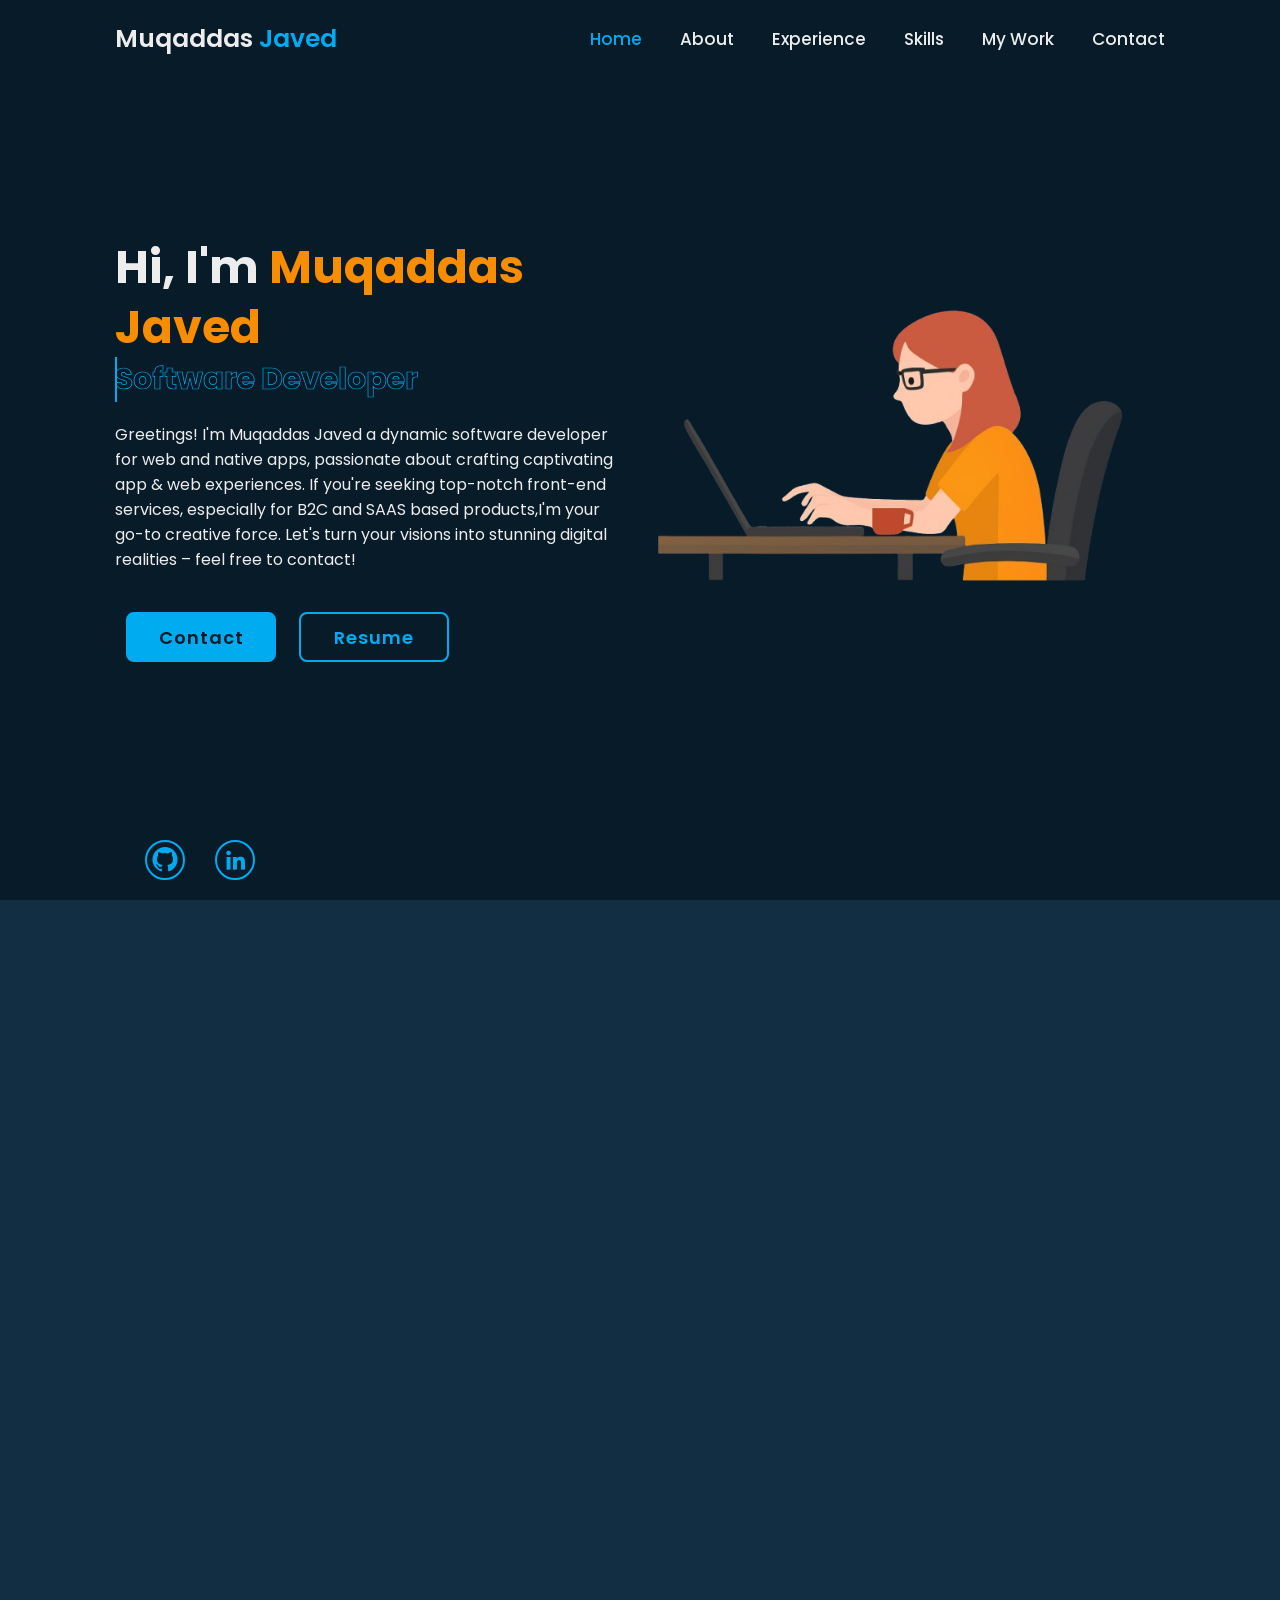
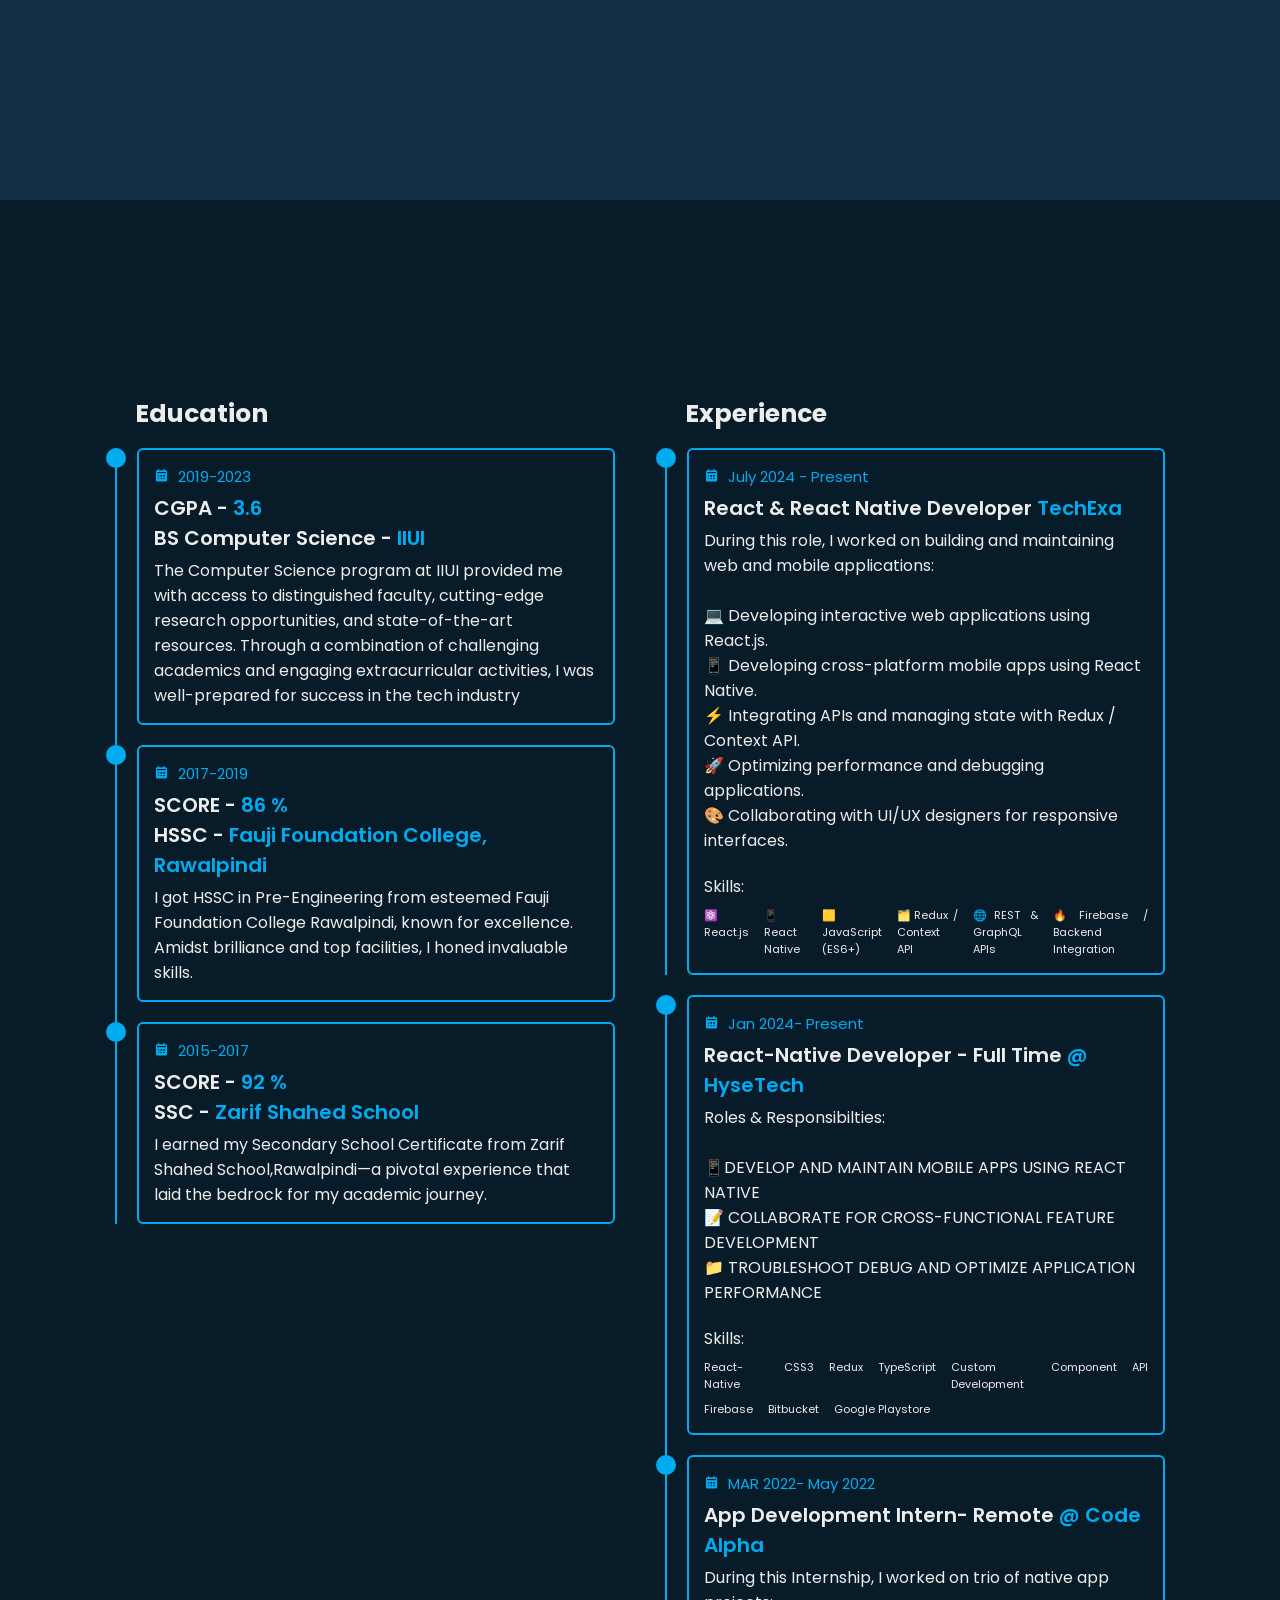
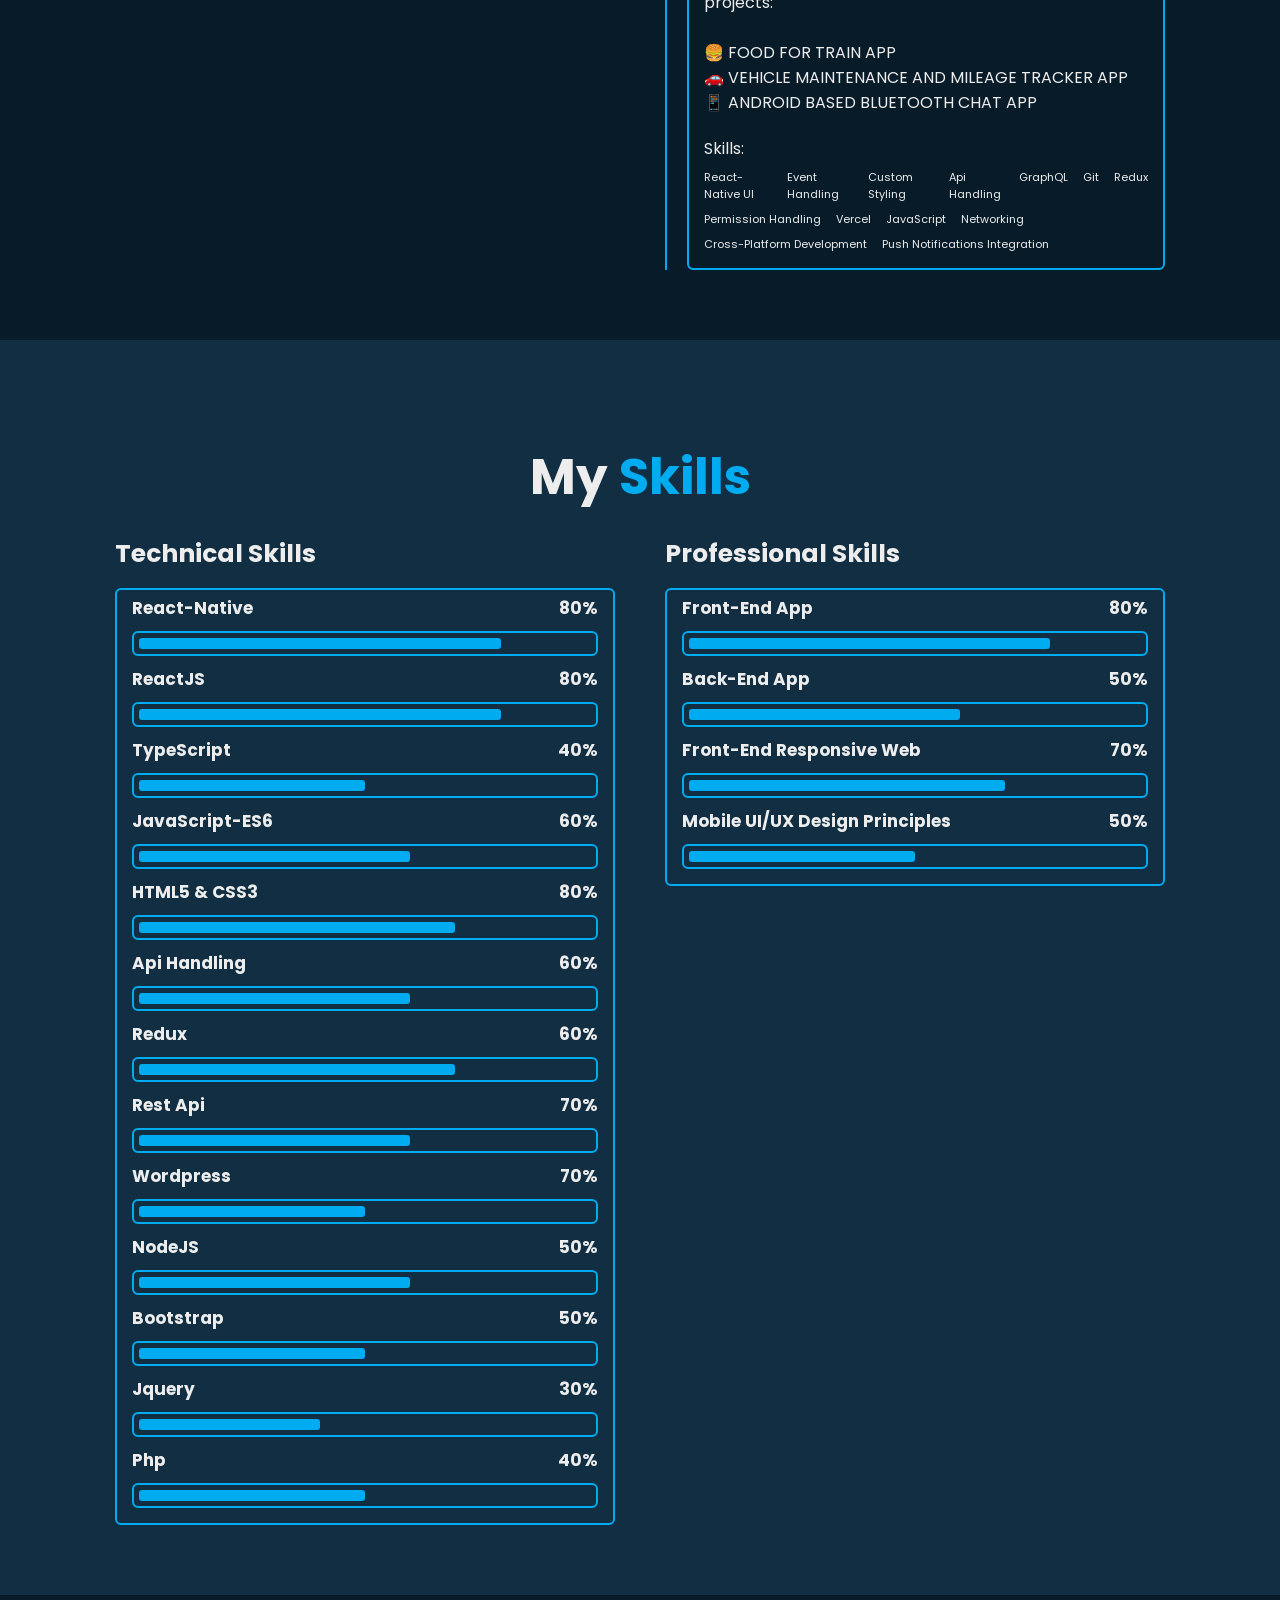
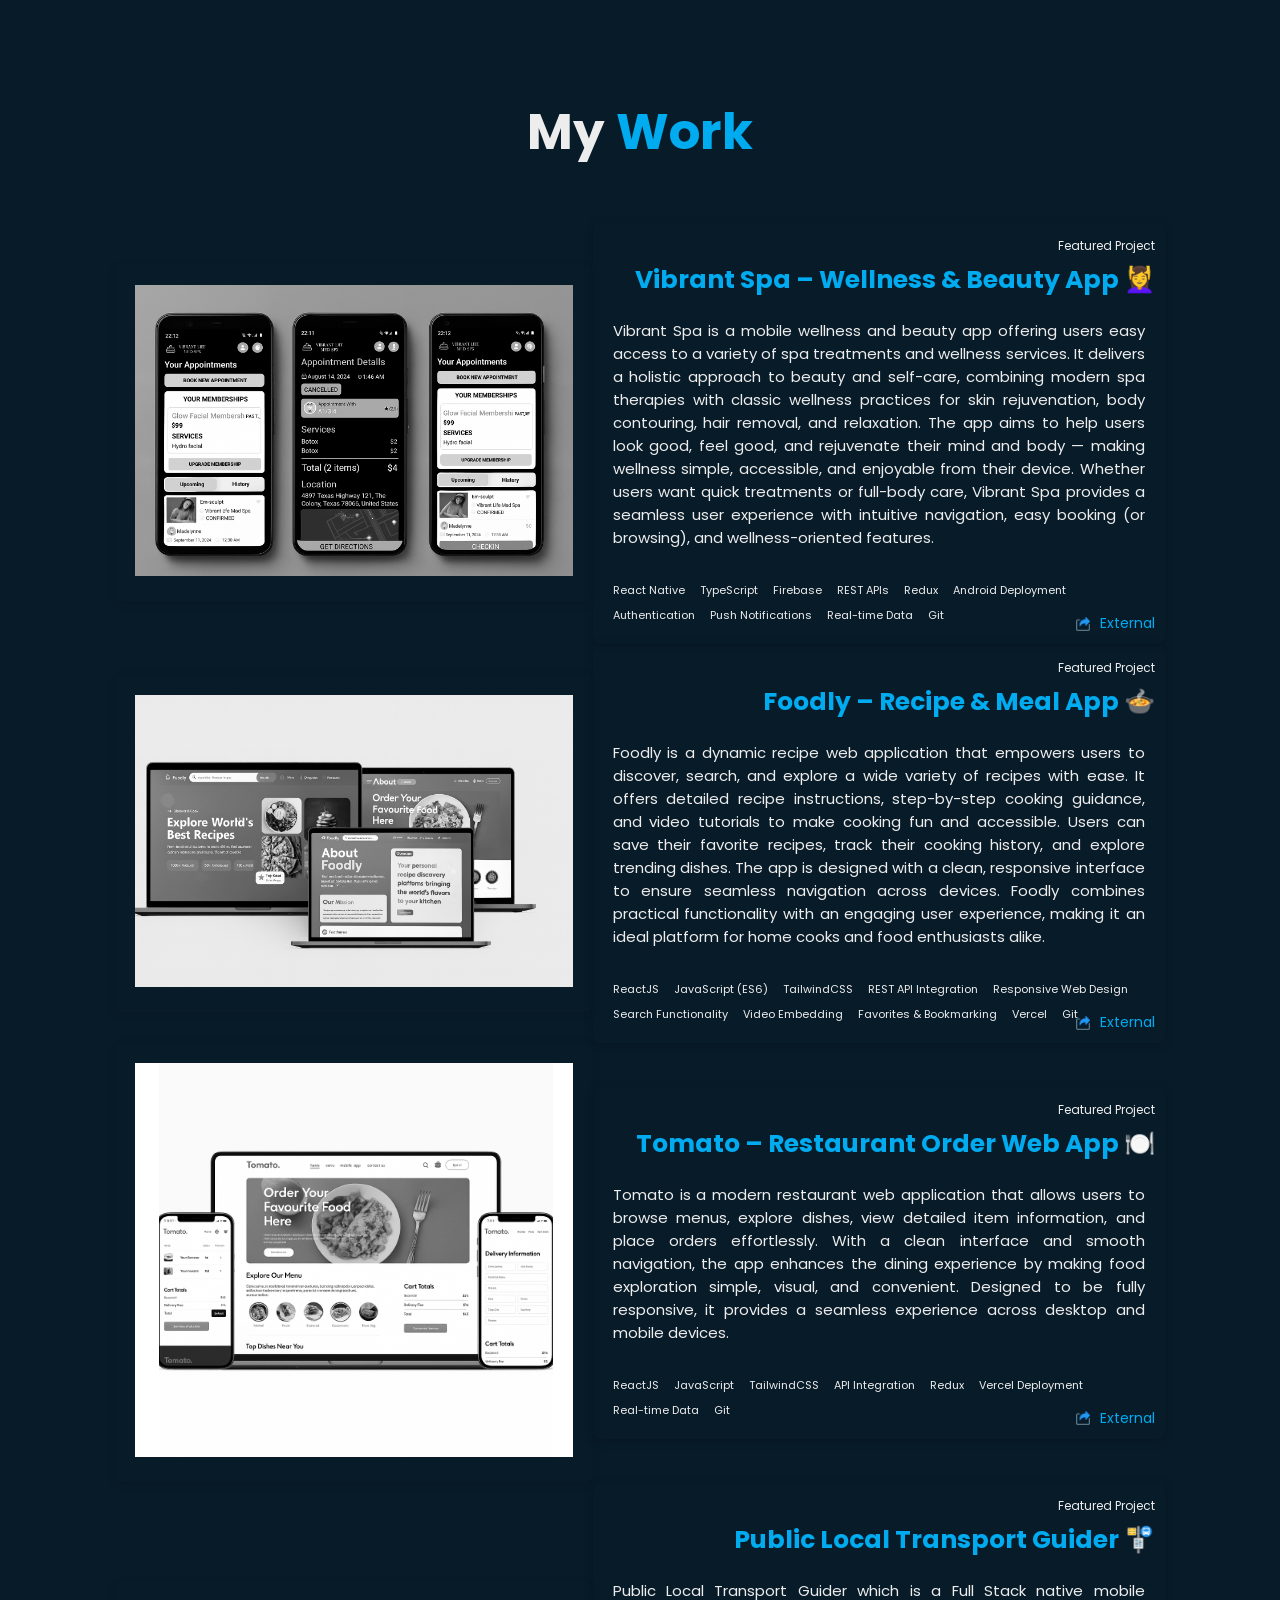
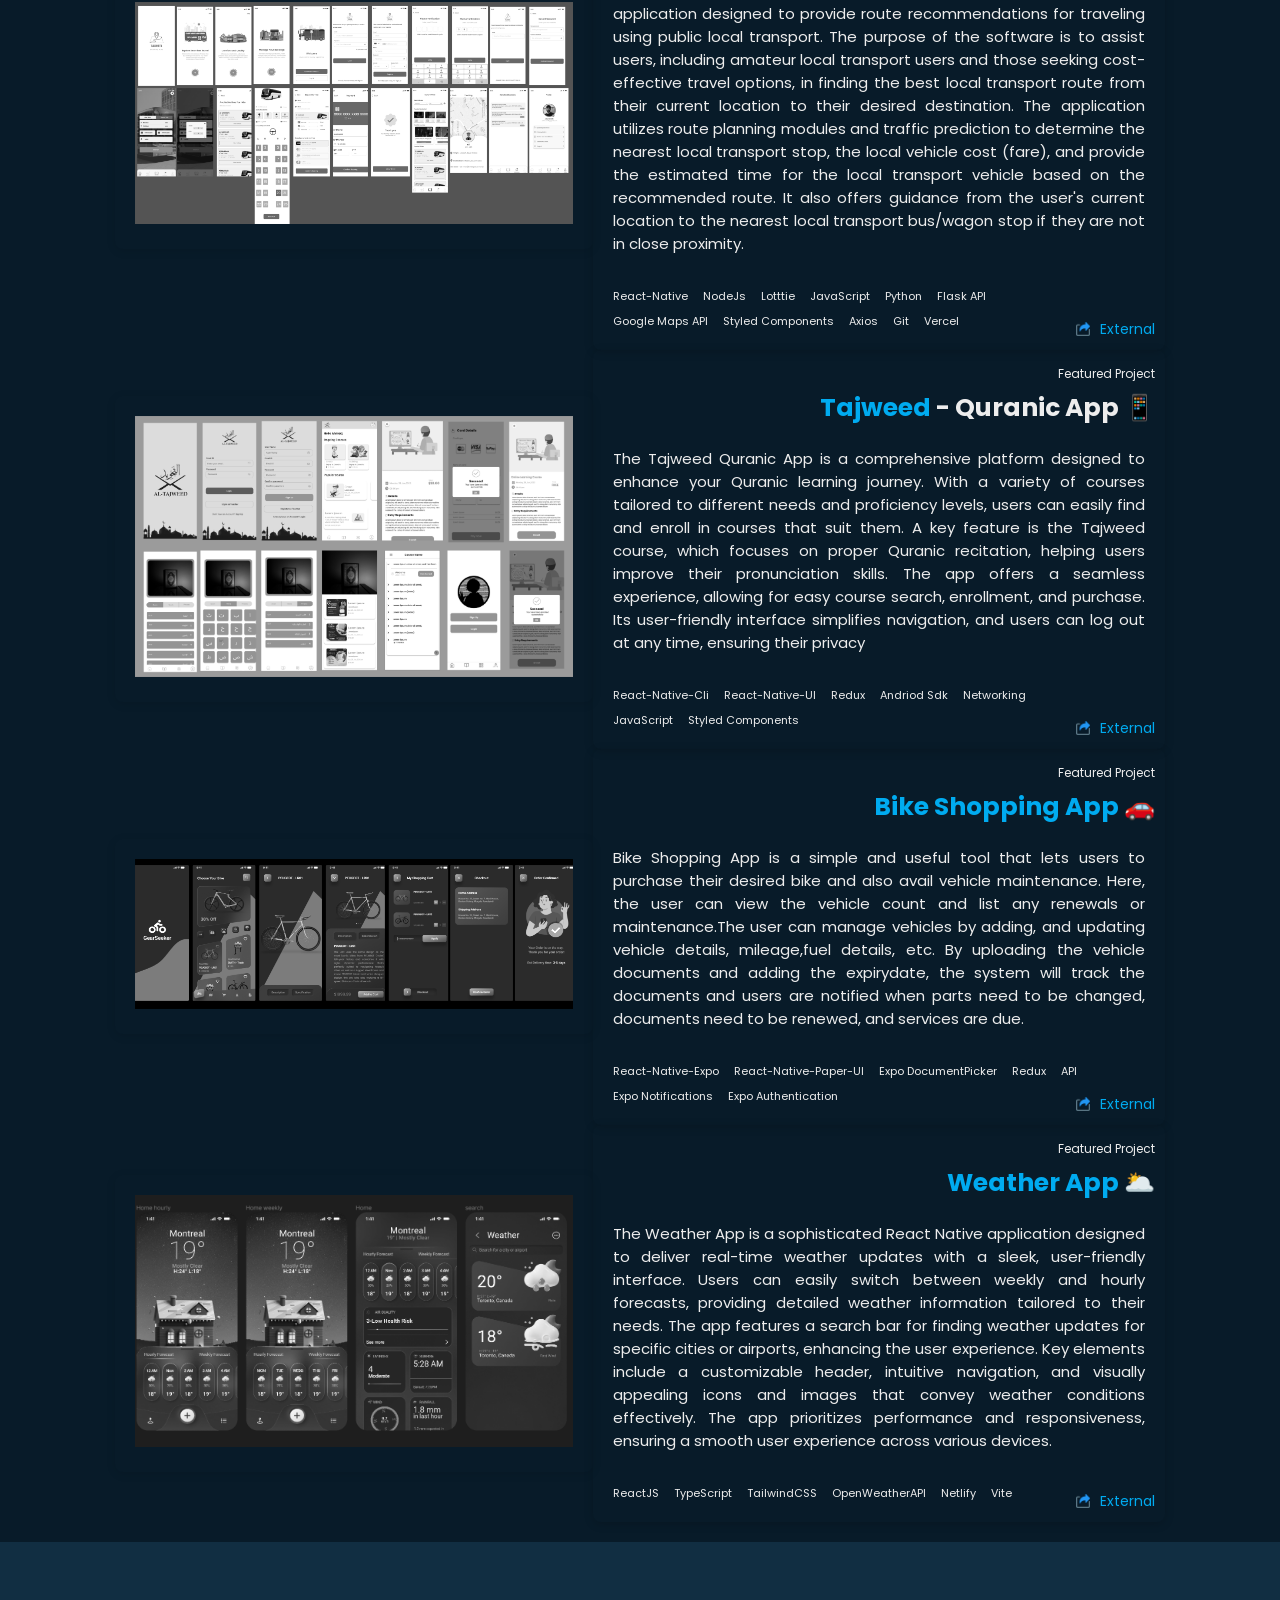
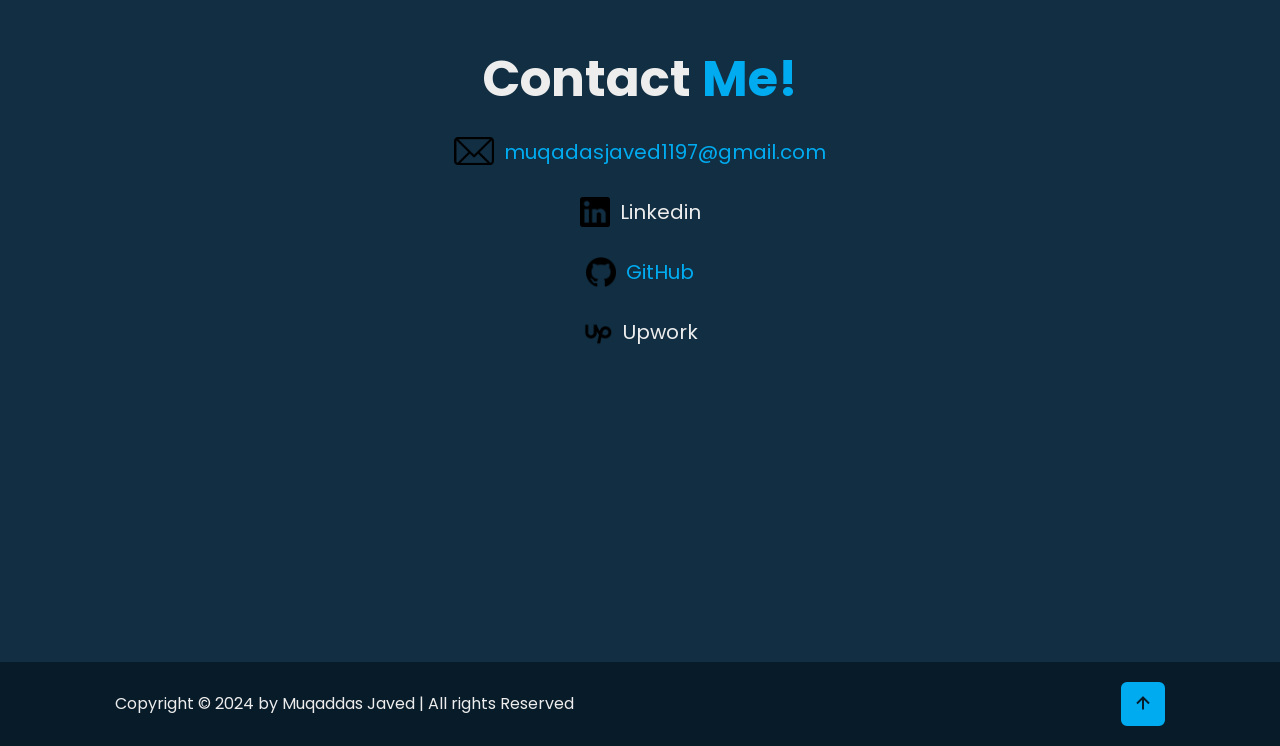
==== commit d7fd8df6: "final chnages in portfolio" ====
--- a/index.html
+++ b/index.html
@@ -7,15 +7,15 @@
   <meta name="viewport" content="width=device-width, initial-scale=1.0" />
   <title>Portfolio</title>
   <link rel="stylesheet" href="style.css" />
-  <link rel="stylesheet" href="media-queries.css" />  
+  <link rel="stylesheet" href="media-queries.css" />
   <link href='https://unpkg.com/boxicons@2.1.4/css/boxicons.min.css' rel='stylesheet'>
 </head>
 
 <body>
   <header class="header">
     <a href="#" class="logo">Muqaddas <span id="lastname">Javed</span><span class="animate" style="--i:1;"></span></a>
-      
-      <div class="bx bx-menu" id="menu-icon"><span class="animate" style="--i:2;"></span></div>
+
+    <div class="bx bx-menu" id="menu-icon"><span class="animate" style="--i:2;"></span></div>
     <nav class="navbar">
       <a href="#home" class="active">Home</a>
       <a href="#about">About</a>
@@ -35,10 +35,13 @@
         <h3>Software Developer</h3>
         <span class="animate" style="--i:3;"></span>
       </div>
-      <p>Greetings! I'm Muqaddas Javed a dynamic software developer for web and native apps, passionate about crafting captivating app & web experiences. If you're
-        seeking top-notch front-end services, especially for B2C and SAAS based products,I'm your go-to creative force. Let's turn
+      <p>Greetings! I'm Muqaddas Javed a dynamic software developer for web and native apps, passionate about crafting
+        captivating app & web experiences. If you're
+        seeking top-notch front-end services, especially for B2C and SAAS based products,I'm your go-to creative force.
+        Let's turn
         your visions into stunning digital realities – feel free to contact!
-        <span class="animate" style="--i:4;"></p>
+        <span class="animate" style="--i:4;">
+      </p>
       <div class="btn-box">
         <a href="#contact" class="btn">Contact</a>
         <a href="./assets/resume.pdf" class="btn" target="_blank">Resume</a>
@@ -46,11 +49,12 @@
       </div>
     </div>
     <div class="home-image">
-      <img id="home-image" src="./assets/webdev.png" alt="">
+      <img id="home-image" src="./assets/mine.png" alt="">
     </div>
     <div class="home-sci">
       <a href="https://github.com/Muqadas-javed" target="_blank"><i class='bx bxl-github'></i></a>
-      <a href="https://www.linkedin.com/in/muqaddas-javed-2b1420227/" target="_blank"><i class='bx bxl-linkedin'></i></a>
+      <a href="https://www.linkedin.com/in/muqaddas-javed-2b1420227/" target="_blank"><i
+          class='bx bxl-linkedin'></i></a>
       <span class="animate" style="--i:6;"></span>
     </div>
   </section>
@@ -66,13 +70,15 @@
 
     <div class="about-content">
       <h3> Software Developer<span class="animate scroll" style="--i:3;"></span></h3>
-      <p>I am Muqaddas Javed, an enthusiastic Front-End Software Developer from the vibrant city of Rawalpindi, Pakistan.
-         With a bachelor's degree in Computer Science from International Islamic University Islamabad, 
-         I am dedicated to expanding my skills and knowledge. My insatiable curiosity and unwavering commitment 
-         drive me to stay at the forefront of technology trends.
-         Excited to steer my career in this dynamic direction, I am eager to collaborate with like-minded professionals 
-         and contribute to groundbreaking projects. Let's embark on a journey of innovation and learning together!
-        <span class="animate scroll" style="--i:4;"></span></p>
+      <p>I am Muqaddas Javed, an enthusiastic Front-End Software Developer from the vibrant city of Rawalpindi,
+        Pakistan.
+        With a bachelor's degree in Computer Science from International Islamic University Islamabad,
+        I am dedicated to expanding my skills and knowledge. My insatiable curiosity and unwavering commitment
+        drive me to stay at the forefront of technology trends.
+        Excited to steer my career in this dynamic direction, I am eager to collaborate with like-minded professionals
+        and contribute to groundbreaking projects. Let's embark on a journey of innovation and learning together!
+        <span class="animate scroll" style="--i:4;"></span>
+      </p>
     </div>
   </section>
 
@@ -86,19 +92,23 @@
           <div class="education-content">
             <div class="content">
               <div class="year"><i class='bx bxs-calendar'></i> 2019-2023</div>
-              <h3>CGPA - <a  class="underline-animation"> 3.6  </a></h3>
+              <h3>CGPA - <a class="underline-animation"> 3.6 </a></h3>
               <h3>BS Computer Science -<a href="https://www.iiu.edu.pk/" class="underline-animation"> IIUI</a></h3>
-              <p>The Computer Science program at IIUI provided me with access to distinguished faculty, cutting-edge research opportunities, and state-of-the-art resources. 
-                Through a combination of challenging academics and engaging extracurricular activities, I was well-prepared for success in the tech industry</p>
+              <p>The Computer Science program at IIUI provided me with access to distinguished faculty, cutting-edge
+                research opportunities, and state-of-the-art resources.
+                Through a combination of challenging academics and engaging extracurricular activities, I was
+                well-prepared for success in the tech industry</p>
             </div>
           </div>
 
           <div class="education-content">
             <div class="content">
               <div class="year"><i class='bx bxs-calendar'></i> 2017-2019</div>
-              <h3>SCORE - <a  class="underline-animation"> 80 %  </a></h3>
-              <h3>HSSC - <a href="https://education.fauji.org.pk/" class="underline-animation"> Fauji Foundation College, Rawalpindi </a></h3>
-              <p>I got HSSC in Pre-Engineering from esteemed  Fauji Foundation College Rawalpindi, known for excellence. Amidst
+              <h3>SCORE - <a class="underline-animation"> 86 % </a></h3>
+              <h3>HSSC - <a href="https://education.fauji.org.pk/" class="underline-animation"> Fauji Foundation
+                  College, Rawalpindi </a></h3>
+              <p>I got HSSC in Pre-Engineering from esteemed Fauji Foundation College Rawalpindi, known for excellence.
+                Amidst
                 brilliance and top facilities, I honed invaluable skills.</p>
             </div>
           </div>
@@ -106,7 +116,7 @@
           <div class="education-content">
             <div class="content">
               <div class="year"><i class='bx bxs-calendar'></i> 2015-2017</div>
-              <h3>SCORE - <a  class="underline-animation"> 92 %  </a></h3>
+              <h3>SCORE - <a class="underline-animation"> 92 % </a></h3>
               <h3>SSC - <a class="underline-animation"> Zarif Shahed School </a></h3>
               <p>I earned my Secondary School Certificate from Zarif Shahed School,Rawalpindi—a pivotal experience
                 that laid the bedrock for my academic journey.</p>
@@ -115,159 +125,170 @@
 
         </div>
       </div>
-      
-  
+
+
 
       <div class="education-column">
         <h3 class="title">Experience</h3>
         <div class="education-box">
-          
-            <div class="education-box">
-              <div class="education-content">
-                <div class="content">
-                  <div class="year"><i class='bx bxs-calendar'></i> Jan 2024- Present</div>
-                  <h3>React-Native Developer - Full Time<a href="https://hysetech.rw/" class="underline-animation"> @ HyseTech </a></h3>
-                  <p>Roles & Responsibilties:<br><br>📱DEVELOP AND MAINTAIN MOBILE APPS USING REACT NATIVE <br> 📝 COLLABORATE FOR CROSS-FUNCTIONAL FEATURE DEVELOPMENT       
-                    <br> 📁 TROUBLESHOOT DEBUG AND OPTIMIZE APPLICATION PERFORMANCE </p>
-                    <br>
-                    <p>Skills:</p>
-                    <div class="container">
-                    <div class="square-container">
-                     React-Native
-                  </div>
-                  <div class="square-container">
-                    CSS3
-                  </div>
-                  <div class="square-container">
-                    Redux
-                  </div>
-                  <div class="square-container">
-                    TypeScript
-                  </div>
-                  <div class="square-container">
-                    Custom Component Development
-                  </div>
-                  <div class="square-container">
-                    API
-                  </div>
-        
-        
-                  </div>
-                 
-                  <div class="container">
-                
-                  <div class="square-container">
-                    Firebase
-                  </div>
-                  <div class="square-container">
-                   Bitbucket
-                  </div>
-                  
-                  <div class="square-container">
-                    Google Playstore
-                  </div>
-                  
-                  </div>
-                </div>
-              </div>
-
-
-
           <div class="education-content">
             <div class="content">
-              <div class="year"><i class='bx bxs-calendar'></i> July 2022- June 2023</div>
-              <h3>Virtual Assistant (eBay)<a href="https://smartfuturekings.com/" class="underline-animation"> SFK </a></h3>
-              <p>During this Job, I handled different eBay Accounts :<br><br>📜 UK e-commerce firm, managing store operations,  and
-                maintaining account health.  <br>🧩listings, customer support         
-                <br> 🍟 maintaining account health.</p>
-                <br>
-                <p>Skills:</p>
-                
-                <div class="container">
-                  <div class="square-container">
-                  Account management
-                </div>
-                  <div class="square-container">
-                   Customer Care
-                </div>
-                <div class="square-container">
-                  Order Tracking
-                </div>
-                <div class="square-container">
-                  Maintaining Health
-                </div>
-                <div class="square-container">
-                  Listings
-                </div>
-                </div>
-            </div>
-          </div>
-
+              <div class="year"><i class='bx bxs-calendar'></i> July 2024 - Present</div>
+              <h3>React & React Native Developer <a href="https://www.techexa.co.uk/"
+                  class="underline-animation">TechExa</a></h3>
+              <p>During this role, I worked on building and maintaining web and mobile applications:<br><br>
+                💻 Developing interactive web applications using React.js.<br>
+                📱 Developing cross-platform mobile apps using React Native.<br>
+                ⚡ Integrating APIs and managing state with Redux / Context API.<br>
+                🚀 Optimizing performance and debugging applications.<br>
+                🎨 Collaborating with UI/UX designers for responsive interfaces.
+              </p>
+              <br>
+              <p>Skills:</p>
+
+              <div class="container">
+                <div class="square-container">
+                  ⚛️ React.js </div>
+                <div class="square-container">
+                  📱React Native
+                </div>
+                <div class="square-container">
+                  🟨JavaScript (ES6+)
+                </div>
+                <div class="square-container">
+                  🗂️Redux / Context API
+                </div>
+                <div class="square-container">
+                  🌐REST & GraphQL APIs
+                </div>
+                <div class="square-container">
+                  🔥Firebase / Backend Integration
+                </div>
+
+              </div>
+            </div>
+          </div>
+        </div>
+        <div class="education-box">
+          <div class="education-content">
+            <div class="content">
+              <div class="year"><i class='bx bxs-calendar'></i> Jan 2024- Present</div>
+              <h3>React-Native Developer - Full Time<a href="https://hysetech.rw/" class="underline-animation"> @
+                  HyseTech </a></h3>
+              <p>Roles & Responsibilties:<br><br>📱DEVELOP AND MAINTAIN MOBILE APPS USING REACT NATIVE <br> 📝
+                COLLABORATE FOR CROSS-FUNCTIONAL FEATURE DEVELOPMENT
+                <br> 📁 TROUBLESHOOT DEBUG AND OPTIMIZE APPLICATION PERFORMANCE
+              </p>
+              <br>
+              <p>Skills:</p>
+              <div class="container">
+                <div class="square-container">
+                  React-Native
+                </div>
+                <div class="square-container">
+                  CSS3
+                </div>
+                <div class="square-container">
+                  Redux
+                </div>
+                <div class="square-container">
+                  TypeScript
+                </div>
+                <div class="square-container">
+                  Custom Component Development
+                </div>
+                <div class="square-container">
+                  API
+                </div>
+
+
+              </div>
+
+              <div class="container">
+
+                <div class="square-container">
+                  Firebase
+                </div>
+                <div class="square-container">
+                  Bitbucket
+                </div>
+
+                <div class="square-container">
+                  Google Playstore
+                </div>
+
+              </div>
+            </div>
+          </div>
           <div class="education-content">
             <div class="content">
               <div class="year"><i class='bx bxs-calendar'></i> MAR 2022- May 2022</div>
-              <h3>App Development Intern- Remote<a href="https://www.codealpha.tech/" class="underline-animation"> @ Code Alpha</a></h3>
-              <p>During this Internship, I worked on trio of native app projects:<br><br>🍔 FOOD FOR TRAIN APP <br>🚗 VEHICLE MAINTENANCE AND MILEAGE TRACKER APP <br>📱 ANDROID BASED BLUETOOTH CHAT APP</p>
-                <br>
-                <p>Skills:</p>
-            
-                <div class="container">
-                <div class="square-container">
-                 React-Native UI
+              <h3>App Development Intern- Remote<a href="https://www.codealpha.tech/" class="underline-animation"> @
+                  Code Alpha</a></h3>
+              <p>During this Internship, I worked on trio of native app projects:<br><br>🍔 FOOD FOR TRAIN APP
+                <br>🚗
+                VEHICLE MAINTENANCE AND MILEAGE TRACKER APP <br>📱 ANDROID BASED BLUETOOTH CHAT APP
+              </p>
+              <br>
+              <p>Skills:</p>
+
+              <div class="container">
+                <div class="square-container">
+                  React-Native UI
+                </div>
+                <div class="square-container">
+                  Event Handling
+                </div>
+                <div class="square-container">
+                  Custom Styling
+                </div>
+                <div class="square-container">
+                  Api Handling
+                </div>
+                <div class="square-container">
+                  GraphQL
+                </div>
+                <div class="square-container">
+                  Git
+                </div>
+                <div class="square-container">
+                  Redux
+                </div>
+
               </div>
-              <div class="square-container">
-                Event Handling
+
+              <div class="container">
+                <div class="square-container">
+                  Permission Handling
+                </div>
+
+                <div class="square-container">
+                  Vercel
+                </div>
+                <div class="square-container">
+                  JavaScript
+                </div>
+                <div class="square-container">
+                  Networking
+                </div>
+
               </div>
-              <div class="square-container">
-                Custom Styling
+
+              <div class="container">
+
+                <div class="square-container">
+                  Cross-Platform Development
+                </div>
+                <div class="square-container">
+                  Push Notifications Integration
+                </div>
+
               </div>
-              <div class="square-container">
-                Api Handling
-              </div>
-              <div class="square-container">
-                GraphQL
-              </div>
-              <div class="square-container">
-                Git
-               </div>
-               <div class="square-container">
-                Redux
-              </div>
-    
-              </div>
-             
-              <div class="container">
-              <div class="square-container">
-                Permission Handling
-              </div>
-            
-              <div class="square-container">
-                Vercel
-              </div>
-              <div class="square-container">
-                JavaScript
-              </div>
-              <div class="square-container">
-                Networking 
-               </div>
-              
-              </div>
-          
-              <div class="container">
-                
-                <div class="square-container">
-                  Cross-Platform Development 
-                </div>
-                <div class="square-container">
-                  Push Notifications Integration
-                </div>
-                
-              </div>
-              
-              </div>
-            </div>
-        </div> 
-      </div>  
+
+            </div>
+          </div>
+        </div>
+      </div>
     </div>
   </section>
 
@@ -340,7 +361,7 @@
               <h3>Php<span>40%</span></h3>
               <div class="bar"><span></span></div>
             </div>
-    
+
           </div>
         </div>
       </div>
@@ -367,10 +388,11 @@
 
             <div class="progress">
               <h3>Mobile UI/UX Design Principles
-                <span>50%</span></h3>
-              <div class="bar"><span></span></div>
-            </div>
-            
+                <span>50%</span>
+              </h3>
+              <div class="bar"><span></span></div>
+            </div>
+
           </div>
         </div>
       </div>
@@ -380,272 +402,505 @@
 
 
   <section id="my-work" class="my-work">
-  <h2 class="heading">My <span> Work</span></h2>
-  <br>
-  <br>
-  <div class="project-container">
-    <!-- Left Rectangle Div -->
-    <div class="project-card left-project-card">
-      <a href="https://github.com/Muqadas-javed/Tahreel">
-        <img src="./assets/project1.png" alt="Project 1">
-      </a>
-    </div>
-    <!-- Right Rectangle Div -->
-    <div class="project-card right-project-card">
-      <div class="project-title">
-        <small>Featured Project</small>
+    <h2 class="heading">My <span> Work</span></h2>
+    <br>
+    <br>
+    <div class="project-container">
+      <!-- Left Rectangle Div -->
+      <div class="project-card left-project-card">
+        <a href="https://github.com/Muqadas-javed/Tahreel">
+          <img src="./assets/vibrant.png" alt="Project 1">
+        </a>
+      </div>
+      <!-- Right Rectangle Div -->
+      <div class="project-card right-project-card">
+        <div class="project-title">
+          <small>Featured Project</small>
+          <br>
+          <h3> <a href="https://play.google.com/store/apps/details?id=com.vibrantspa" class="project-display"> Vibrant
+              Spa – Wellness & Beauty App
+              💆‍♀️
+            </a> </h3>
+        </div>
+        <div class="project-summary">
+          <p style="text-align: justify;">Vibrant Spa is a mobile wellness and beauty app offering users easy access to
+            a variety of spa treatments and wellness services. It delivers a holistic approach to beauty and self-care,
+            combining modern spa therapies with classic wellness practices for skin rejuvenation, body contouring, hair
+            removal, and relaxation. The app aims to help users look good, feel good, and rejuvenate their mind and body
+            — making wellness simple, accessible, and enjoyable from their device. Whether users want quick treatments
+            or full-body care, Vibrant Spa provides a seamless user experience with intuitive navigation, easy booking
+            (or browsing), and wellness-oriented features.
+        </div>
+
         <br>
-        <h3> <a href="https://github.com/Muqadas-javed/Tahreel" class="project-display"> Public Local Transport Guider </a> 🚏 </h3>
-      </div>
-      <div class="project-summary">
-        <p style="text-align: justify;">Public Local Transport Guider which is a Full Stack native mobile application designed to
-          provide route recommendations for traveling using public local transport. The purpose of
-          the software is to assist users, including amateur local transport users and those seeking
-          cost-effective travel options, in finding the best local transport route from their current
-          location to their desired destination. The application utilizes route planning modules and
-          traffic prediction to determine the nearest local transport stop, the local vehicle cost (fare),
-          and provide the estimated time for the local transport vehicle based on the recommended
-          route. It also offers guidance from the user's current location to the nearest local transport
-          bus/wagon stop if they are not in close proximity.</p>
-      </div>
-     
-      <br>
-                
-      <div>
+
+        <div>
+          <div class="container">
+            <div class="square-container">
+              React Native
+            </div>
+            <div class="square-container">
+              TypeScript
+            </div>
+            <div class="square-container">
+              Firebase
+            </div>
+            <div class="square-container">
+              REST APIs
+            </div>
+            <div class="square-container">
+              Redux
+            </div>
+            <div class="square-container">
+              Android Deployment
+            </div>
+          </div>
+          <div class="container">
+            <div class="square-container">
+              Authentication
+            </div>
+            <div class="square-container">
+              Push Notifications
+            </div>
+            <div class="square-container">
+              Real-time Data
+            </div>
+            <div class="square-container">
+              Git
+            </div>
+
+          </div>
+        </div>
+        <a href="" class="project-link">
+          <div class="share-button">
+            <img src="./assets/share.png" alt="Share Icon" class="share-icon">
+            <span class="share-text"> External </span>
+          </div>
+        </a>
+      </div>
+    </div>
+    <div class="project-container">
+      <!-- Left Rectangle Div -->
+      <div class="project-card left-project-card">
+        <a href="https://github.com/Muqadas-javed/Tahreel">
+          <img src="./assets/foodly.png" alt="Project 1">
+        </a>
+      </div>
+      <!-- Right Rectangle Div -->
+      <div class="project-card right-project-card">
+        <div class="project-title">
+          <small>Featured Project</small>
+          <br>
+          <h3> <a href="https://foodly-three.vercel.app/" class="project-display"> Foodly – Recipe & Meal App 🍲
+            </a> </h3>
+        </div>
+        <div class="project-summary">
+          <p style="text-align: justify;">Foodly is a dynamic recipe web application that empowers users to discover,
+            search, and explore a wide variety of recipes with ease. It offers detailed recipe instructions,
+            step-by-step cooking guidance, and video tutorials to make cooking fun and accessible. Users can save their
+            favorite recipes, track their cooking history, and explore trending dishes. The app is designed with a
+            clean, responsive interface to ensure seamless navigation across devices. Foodly combines practical
+            functionality with an engaging user experience, making it an ideal platform for home cooks and food
+            enthusiasts alike.</p>
+        </div>
+
+        <br>
+
+        <div>
+          <div class="container">
+            <div class="square-container">
+              ReactJS
+            </div>
+            <div class="square-container">
+              JavaScript (ES6)
+            </div>
+            <div class="square-container">
+              TailwindCSS
+            </div>
+            <div class="square-container">
+              REST API Integration
+            </div>
+            <div class="square-container">
+              Responsive Web Design
+            </div>
+          </div>
+          <div class="container">
+            <div class="square-container">
+              Search Functionality
+            </div>
+            <div class="square-container">
+              Video Embedding
+            </div>
+            <div class="square-container">
+              Favorites & Bookmarking
+            </div>
+            <div class="square-container">
+              Vercel
+            </div>
+            <div class="square-container">
+              Git
+            </div>
+
+          </div>
+        </div>
+        <a href="https://github.com/Muqadas-javed/foodly" class="project-link">
+          <div class="share-button">
+            <img src="./assets/share.png" alt="Share Icon" class="share-icon">
+            <span class="share-text"> External </span>
+          </div>
+        </a>
+      </div>
+    </div>
+    <div class="project-container">
+      <!-- Left Rectangle Div -->
+      <div class="project-card left-project-card">
+        <a href="https://github.com/Muqadas-javed/Tahreel">
+          <img src="./assets/tomato.png" alt="Project 1">
+        </a>
+      </div>
+      <!-- Right Rectangle Div -->
+      <div class="project-card right-project-card">
+        <div class="project-title">
+          <small>Featured Project</small>
+          <br>
+          <h3> <a href="https://restaurant-app-bhln.vercel.app/" class="project-display"> Tomato
+              – Restaurant Order Web App 🍽️
+            </a> </h3>
+        </div>
+        <div class="project-summary">
+          <p style="text-align: justify;">Tomato is a modern restaurant web application that allows users to browse
+            menus, explore dishes, view detailed item information, and place orders effortlessly. With a clean interface
+            and smooth navigation, the app enhances the dining experience by making food exploration simple, visual, and
+            convenient. Designed to be fully responsive, it provides a seamless experience across desktop and mobile
+            devices.
+        </div>
+
+        <br>
+
+        <div>
+          <div class="container">
+            <div class="square-container">
+              ReactJS
+            </div>
+            <div class="square-container">
+              JavaScript
+            </div>
+            <div class="square-container">
+              TailwindCSS
+            </div>
+            <div class="square-container">
+              API Integration
+            </div>
+            <div class="square-container">
+              Redux
+            </div>
+            <div class="square-container">
+              Vercel Deployment
+            </div>
+          </div>
+          <div class="container">
+            <div class="square-container">
+              Real-time Data
+            </div>
+            <div class="square-container">
+              Git
+            </div>
+
+          </div>
+        </div>
+        <a href="https://github.com/Muqadas-javed/restaurant-app" class="project-link">
+          <div class="share-button">
+            <img src="./assets/share.png" alt="Share Icon" class="share-icon">
+            <span class="share-text"> External </span>
+          </div>
+        </a>
+      </div>
+    </div>
+    <div class="project-container">
+      <!-- Left Rectangle Div -->
+      <div class="project-card left-project-card">
+        <a href="https://github.com/Muqadas-javed/Tahreel">
+          <img src="./assets/project1.png" alt="Project 1">
+        </a>
+      </div>
+      <!-- Right Rectangle Div -->
+      <div class="project-card right-project-card">
+        <div class="project-title">
+          <small>Featured Project</small>
+          <br>
+          <h3> <a href="https://github.com/Muqadas-javed/Tahreel" class="project-display"> Public Local Transport Guider
+            </a> 🚏 </h3>
+        </div>
+        <div class="project-summary">
+          <p style="text-align: justify;">Public Local Transport Guider which is a Full Stack native mobile application
+            designed to
+            provide route recommendations for traveling using public local transport. The purpose of
+            the software is to assist users, including amateur local transport users and those seeking
+            cost-effective travel options, in finding the best local transport route from their current
+            location to their desired destination. The application utilizes route planning modules and
+            traffic prediction to determine the nearest local transport stop, the local vehicle cost (fare),
+            and provide the estimated time for the local transport vehicle based on the recommended
+            route. It also offers guidance from the user's current location to the nearest local transport
+            bus/wagon stop if they are not in close proximity.</p>
+        </div>
+
+        <br>
+
+        <div>
+          <div class="container">
+            <div class="square-container">
+              React-Native
+            </div>
+            <div class="square-container">
+              NodeJs
+            </div>
+            <div class="square-container">
+              Lotttie
+            </div>
+            <div class="square-container">
+              JavaScript
+            </div>
+            <div class="square-container">
+              Python
+            </div>
+            <div class="square-container">
+              Flask API
+            </div>
+          </div>
+          <div class="container">
+            <div class="square-container">
+              Google Maps API
+            </div>
+            <div class="square-container">
+              Styled Components
+            </div>
+            <div class="square-container">
+              Axios
+            </div>
+            <div class="square-container">
+              Git
+            </div>
+            <div class="square-container">
+              Vercel
+            </div>
+          </div>
+        </div>
+        <a href="https://github.com/Muqadas-javed/Tajweed" class="project-link">
+          <div class="share-button">
+            <img src="./assets/share.png" alt="Share Icon" class="share-icon">
+            <span class="share-text"> External </span>
+          </div>
+        </a>
+      </div>
+    </div>
+    <div class="project-container">
+      <!-- Left Rectangle Div -->
+      <div class="project-card left-project-card">
+        <a href="https://github.com/Muqadas-javed/Tajweed">
+          <img src="./assets/project2.png" alt="Project 1">
+        </a>
+      </div>
+      <!-- Right Rectangle Div -->
+      <div class="project-card right-project-card">
+        <div class="project-title">
+          <small>Featured Project</small>
+          <br>
+          <h3> <a href="https://github.com/Muqadas-javed/Tajweed" class="project-display">Tajweed</a> - Quranic App 📱
+          </h3>
+        </div>
+        <div class="project-summary">
+          <p style="text-align: justify;">The Tajweed Quranic App is a comprehensive platform designed to enhance your
+            Quranic learning journey. With a variety of courses tailored to different needs and proficiency levels,
+            users can easily find and enroll in courses that suit them. A key feature is the Tajweed course, which
+            focuses on proper Quranic recitation, helping users improve their pronunciation skills. The app offers a
+            seamless experience, allowing for easy course search, enrollment, and purchase. Its user-friendly interface
+            simplifies navigation, and users can log out at any time, ensuring their privacy</p>
+        </div>
+
+        <br>
+
+        <div>
+          <div class="container">
+            <div class="square-container">
+              React-Native-Cli
+            </div>
+            <div class="square-container">
+              React-Native-UI
+            </div>
+            <div class="square-container">
+              Redux
+            </div>
+            <div class="square-container">
+              Andriod Sdk
+            </div>
+            <div class="square-container">
+              Networking
+            </div>
+          </div>
+          <div class="container">
+            <div class="square-container">
+              JavaScript
+            </div>
+            <div class="square-container">
+              Styled Components
+            </div>
+          </div>
+        </div>
+
+        <a href="https://github.com/Muqadas-javed/Tajweed" class="project-link">
+          <div class="share-button">
+            <img src="./assets/share.png" alt="Share Icon" class="share-icon">
+            <span class="share-text"> External </span>
+          </div>
+        </a>
+      </div>
+    </div>
+
+    <div class="project-container">
+      <!-- Left Rectangle Div -->
+      <div class="project-card left-project-card">
+        <a href="https://github.com/Shrekpepsi/Vehicle-Maintenance-App">
+          <img src="./assets/project3.png" alt="Project 1">
+        </a>
+      </div>
+      <!-- Right Rectangle Div -->
+      <div class="project-card right-project-card">
+        <div class="project-title">
+          <small>Featured Project</small>
+          <br>
+          <h3> <a href="https://github.com/Shrekpepsi/Vehicle-Maintenance-App" class="project-display"> Bike Shopping
+              App </a> 🚗 </h3>
+        </div>
+
+        <div class="project-summary">
+          <p style="text-align: justify;">Bike Shopping App is a simple and useful tool that lets users to purchase
+            their desired bike and also avail vehicle maintenance. Here, the user can view the vehicle count and list
+            any renewals or maintenance.The user can manage vehicles by adding, and updating vehicle details,
+            mileage,fuel details, etc. By uploading the vehicle documents and adding the expirydate, the system will
+            track the documents and users are notified when parts need to be changed, documents need to be renewed, and
+            services are due.</p>
+        </div>
+        <br>
         <div class="container">
           <div class="square-container">
-           React-Native
-        </div>
-        <div class="square-container">
-          NodeJs
-       </div>
-        <div class="square-container">
-          Lotttie
-        </div>
-        <div class="square-container">
-          JavaScript
-       </div>
-       <div class="square-container">
-        Python
-     </div>
-     <div class="square-container">
-      Flask API
-   </div>
+            React-Native-Expo
+          </div>
+          <div class="square-container">
+            React-Native-Paper-UI
+          </div>
+          <div class="square-container">
+            Expo DocumentPicker
+          </div>
+          <div class="square-container">
+            Redux
+          </div>
+          <div class="square-container">
+            API
+          </div>
+
         </div>
         <div class="container">
           <div class="square-container">
-           Google Maps API
-        </div>
-        <div class="square-container">
-          Styled Components
-        </div>
-        <div class="square-container">
-          Axios
-       </div>
-       <div class="square-container">
-        Git
-     </div>
-       <div class="square-container">
-        Vercel
-     </div>
-      </div>
-      </div>
-      <a href="https://github.com/Muqadas-javed/Tajweed" class="project-link">
-        <div class="share-button">
-          <img src="./assets/share.png" alt="Share Icon" class="share-icon">
-          <span class="share-text"> External </span>
-        </div>
-      </a>
-    </div>
-  </div>
-  <div class="project-container">
-    <!-- Left Rectangle Div -->
-    <div class="project-card left-project-card">
-      <a href="https://github.com/Muqadas-javed/Tajweed">
-        <img src="./assets/project2.png" alt="Project 1">
-      </a>
-    </div>
-    <!-- Right Rectangle Div -->
-    <div class="project-card right-project-card">
-      <div class="project-title">
-        <small>Featured Project</small>
+            Expo Notifications
+          </div>
+          <div class="square-container">
+            Expo Authentication
+          </div>
+        </div>
+        <a href="https://github.com/Shrekpepsi/Vehicle-Maintenance-App" class="project-link">
+          <div class="share-button">
+            <img src="./assets/share.png" alt="Share Icon" class="share-icon">
+            <span class="share-text"> External </span>
+          </div>
+        </a>
+      </div>
+    </div>
+    <div class="project-container">
+      <!-- Left Rectangle Div -->
+      <div class="project-card left-project-card">
+        <a href="https://github.com/Muqadas-javed/WeApp">
+          <img src="./assets/project4..png" alt="Project 1">
+        </a>
+      </div>
+
+      <!-- Right Rectangle Div -->
+      <div class="project-card right-project-card">
+        <div class="project-title">
+          <small>Featured Project</small>
+          <br>
+          <h3><a href="https://github.com/Muqadas-javed/WeApp" class="project-display"> Weather App </a> 🌥️ </h3>
+        </div>
+
+        <div class="project-summary">
+          <p style="text-align: justify;">The Weather App is a sophisticated React Native application designed to
+            deliver real-time weather updates with a sleek, user-friendly interface. Users can easily switch between
+            weekly and hourly forecasts, providing detailed weather information tailored to their needs. The app
+            features a search bar for finding weather updates for specific cities or airports, enhancing the user
+            experience. Key elements include a customizable header, intuitive navigation, and visually appealing icons
+            and images that convey weather conditions effectively. The app prioritizes performance and responsiveness,
+            ensuring a smooth user experience across various devices. </p>
+        </div>
+
         <br>
-        <h3> <a href="https://github.com/Muqadas-javed/Tajweed" class="project-display">Tajweed</a> - Quranic App 📱 </h3>
-      </div>
-      <div class="project-summary">
-        <p style="text-align: justify;">The Tajweed Quranic App is a comprehensive platform designed to enhance your Quranic learning journey. With a variety of courses tailored to different needs and proficiency levels, users can easily find and enroll in courses that suit them. A key feature is the Tajweed course, which focuses on proper Quranic recitation, helping users improve their pronunciation skills. The app offers a seamless experience, allowing for easy course search, enrollment, and purchase. Its user-friendly interface simplifies navigation, and users can log out at any time, ensuring their privacy</p>
-      </div>
-     
-      <br>
-                
-                <div>
-                <div class="container">
-                  <div class="square-container">
-                   React-Native-Cli
-                </div>
-                <div class="square-container">
-                  React-Native-UI
-               </div>
-                <div class="square-container">
-                  Redux
-                </div>
-                <div class="square-container">
-                  Andriod Sdk
-                </div>
-                <div class="square-container">
-                  Networking
-               </div>
-                </div>
-                <div class="container">
-                  <div class="square-container">
-                    JavaScript
-                </div>
-                <div class="square-container">
-                  Styled Components
-               </div>
-              </div>
-              </div>
-      
-      <a href="https://github.com/Muqadas-javed/Tajweed" class="project-link">
-        <div class="share-button">
-          <img src="./assets/share.png" alt="Share Icon" class="share-icon">
-          <span class="share-text"> External </span>
-        </div>
-      </a>
-    </div>
-  </div>
-
-  <div class="project-container">
-    <!-- Left Rectangle Div -->
-    <div class="project-card left-project-card">
-      <a href="https://github.com/Shrekpepsi/Vehicle-Maintenance-App">
-        <img src="./assets/project3.png" alt="Project 1">
-      </a>
-    </div>
-    <!-- Right Rectangle Div -->
-    <div class="project-card right-project-card">
-      <div class="project-title">
-        <small>Featured Project</small>
-        <br>
-        <h3> <a href="https://github.com/Shrekpepsi/Vehicle-Maintenance-App" class="project-display"> Bike Shopping App </a> 🚗 </h3>
-      </div>
-      
-      <div class="project-summary">
-        <p style="text-align: justify;">Bike Shopping App is a simple and useful tool that lets users to purchase their desired bike and also avail vehicle maintenance. Here, the user can view the vehicle count and list any renewals or maintenance.The user can manage vehicles by adding, and updating vehicle details, mileage,fuel details, etc. By uploading the vehicle documents and adding the expirydate, the system will track the documents and users are notified when parts need to be changed, documents need to be renewed, and services are due.</p>
-      </div>
-                <br>
-                <div class="container">
-                  <div class="square-container">
-                   React-Native-Expo
-                </div>
-                <div class="square-container">
-                  React-Native-Paper-UI
-                </div>
-                <div class="square-container">
-                  Expo DocumentPicker
-                </div>
-                <div class="square-container">
-                  Redux
-                </div>
-                <div class="square-container">
-                  API
-                </div>
-               
-                </div>
-                <div class="container">
-                  <div class="square-container">
-                    Expo Notifications
-                </div>
-                <div class="square-container">
-                  Expo Authentication
-                </div>
-              </div>
-      <a href="https://github.com/Shrekpepsi/Vehicle-Maintenance-App" class="project-link">
-        <div class="share-button">
-          <img src="./assets/share.png" alt="Share Icon" class="share-icon">
-          <span class="share-text"> External </span>
-        </div>
-      </a>
-    </div>
-  </div>
-  <div class="project-container">
-    <!-- Left Rectangle Div -->
-    <div class="project-card left-project-card">
-      <a href="https://github.com/Muqadas-javed/WeApp">
-        <img src="./assets/project4..png" alt="Project 1">
-      </a>
-    </div>
-    
-    <!-- Right Rectangle Div -->
-    <div class="project-card right-project-card">
-      <div class="project-title">
-        <small>Featured Project</small>
-        <br>
-        <h3><a href="https://github.com/Muqadas-javed/WeApp" class="project-display"> Weather App </a> 🌥️ </h3>
-      </div>
-      
-      <div class="project-summary">
-        <p style="text-align: justify;">The Weather App is a sophisticated React Native application designed to deliver real-time weather updates with a sleek, user-friendly interface. Users can easily switch between weekly and hourly forecasts, providing detailed weather information tailored to their needs. The app features a search bar for finding weather updates for specific cities or airports, enhancing the user experience. Key elements include a customizable header, intuitive navigation, and visually appealing icons and images that convey weather conditions effectively. The app prioritizes performance and responsiveness, ensuring a smooth user experience across various devices. </p>
-      </div>
-     
-                <br>
-                <diV>
-                <div class="container">
-                  <div class="square-container">
-                   ReactJS
-                </div>
-                <div class="square-container">
-                  TypeScript
-                </div>
-                <div class="square-container">
-                  TailwindCSS
-                </div>
-                <div class="square-container">
-                  OpenWeatherAPI
-                </div>
-                <div class="square-container">
-                  Netlify
-                </div>
-                <div class="square-container">
-                  Vite
-                </div>
-                </div>
-                </diV>
-
-      <a href="https://github.com/Muqadas-javed/WeApp" class="project-link">
-        <div class="share-button">
-          <img src="./assets/share.png" alt="Share Icon" class="share-icon">
-          <span class="share-text"> External </span>
-        </div>
-      </a>
-    </div>
-  </div>
+        <diV>
+          <div class="container">
+            <div class="square-container">
+              ReactJS
+            </div>
+            <div class="square-container">
+              TypeScript
+            </div>
+            <div class="square-container">
+              TailwindCSS
+            </div>
+            <div class="square-container">
+              OpenWeatherAPI
+            </div>
+            <div class="square-container">
+              Netlify
+            </div>
+            <div class="square-container">
+              Vite
+            </div>
+          </div>
+        </diV>
+
+        <a href="https://github.com/Muqadas-javed/WeApp" class="project-link">
+          <div class="share-button">
+            <img src="./assets/share.png" alt="Share Icon" class="share-icon">
+            <span class="share-text"> External </span>
+          </div>
+        </a>
+      </div>
+    </div>
   </section>
-  
+
 
   <section class="contact" id="contact">
     <h2 class="heading">Contact <span>Me!</span></h2>
 
-      <div class="contact-info">
-        <div class="info">
-          <img src="./assets/email.png" alt="" class="icon">
-          <p><a href="mailto:muqadasjaved1197@gmail.com
+    <div class="contact-info">
+      <div class="info">
+        <img src="./assets/email.png" alt="" class="icon">
+        <p><a href="mailto:muqadasjaved1197@gmail.com
             " target="_blank">muqadasjaved1197@gmail.com
           </a></p>
-        </div>
-        <div class="info">
-          <img src="./assets/linkedin.png" alt="" class="icon">
-          <p><a href="https://www.linkedin.com/in/muqaddas-javed-2b1420227//" target="_blank">Linkedin</a></p>
-        </div>
-        <div class="info">
-          <img src="./assets/github.png" alt="" class="icon">
-          <p><a href="https://github.com/Muqadas-javed" target="_blank">GitHub</a></p>
-        </div>
-        <div class="info">
-          <img src="./assets/upwork.png" alt="" class="icon">
-          <p><a href="https://www.upwork.com/freelancers/~01f511f8ae4ce66a02" target="_blank">Upwork</a></p>
-        </div>
-      </div>
+      </div>
+      <div class="info">
+        <img src="./assets/linkedin.png" alt="" class="icon">
+        <p>
+          <a href="https://www.linkedin.com/in/muqaddas-javed-2b1420227/" target="_blank">Linkedin</a>
+        </p>
+      </div>
+      <div class="info">
+        <img src="./assets/github.png" alt="" class="icon">
+        <p><a href="https://github.com/Muqadas-javed" target="_blank">GitHub</a></p>
+      </div>
+      <div class="info">
+        <img src="./assets/upwork.png" alt="" class="icon">
+        <p><a href="https://www.upwork.com/freelancers/~01f511f8ae4ce66a02" target="_blank">Upwork</a></p>
+      </div>
+    </div>
   </section>
 
 
--- a/style.css
+++ b/style.css
@@ -28,9 +28,10 @@
   color: var(--text-color);
 }
 
-#lastname{
+#lastname {
   color: var(--main-color);
 }
+
 .header {
   position: fixed;
   top: 0;
@@ -106,6 +107,7 @@
 .home-content h1 span {
   color: rgb(248, 141, 2);
 }
+
 .home-content .text-animate {
   position: relative;
   width: 32.8rem;
@@ -121,20 +123,23 @@
   background-clip: text;
   -webkit-background-clip: text;
   background-position: -33rem 0;
-  
-}
-.home.show-animate .home-content .text-animate h3{
-animation: homeBgText 6s linear infinite;
-animation-delay: 2s;
+
+}
+
+.home.show-animate .home-content .text-animate h3 {
+  animation: homeBgText 6s linear infinite;
+  animation-delay: 2s;
 
 }
 
 @keyframes homeBgText {
+
   0%,
   10%,
   100% {
     background-position: -33rem 0;
   }
+
   65%,
   85% {
     background-position: 0 0;
@@ -152,24 +157,27 @@
   z-index: -1;
 }
 
-.home.show-animate .home-content .text-animate h3::before{
+.home.show-animate .home-content .text-animate h3::before {
   animation: homeCursorText 6s linear infinite;
   animation-delay: 2s;
 
 }
 
 @keyframes homeCursorText {
+
   0%,
   10%,
   100% {
     width: 0;
   }
+
   65%,
   78%,
   85% {
     width: 100%;
     opacity: 1;
   }
+
   75%,
   81% {
     opacity: 0;
@@ -244,7 +252,7 @@
 
 .home-sci {
   position: absolute;
-  bottom: 4rem;
+  bottom: 2rem;
   width: 170px;
   display: flex;
   justify-content: space-evenly;
@@ -292,7 +300,7 @@
 }
 
 #home-image {
-  width: 55rem;
+  width: 50rem;
   margin: 2rem;
 }
 
@@ -364,14 +372,14 @@
   position: relative;
   display: inline-block;
   font-size: 2.6rem;
-  
+
 }
 
 .about-content p {
   position: relative;
   font-size: 1.6rem;
   margin: 2rem 0 3rem;
-  
+
 }
 
 .education {
@@ -621,6 +629,7 @@
 .skills-column:nth-child(2) .skills-content .progress:nth-child(3) .bar span {
   width: 70%;
 }
+
 .skills-column:nth-child(2) .skills-content .progress:nth-child(4) .bar span {
   width: 50%;
 }
@@ -629,36 +638,38 @@
   display: flex;
   justify-content: space-between;
   align-items: center;
-  
+
 }
 
 .project-card {
-  width: 45%;
+  width: 50%;
   padding: 20px;
   border-radius: 8px;
   background-color: var(--secondary-bg-color);
   box-shadow: 0px 2px 10px rgba(0, 0, 0, 0.1);
   overflow: hidden;
-  
- 
+
+
 }
 
 .left-project-card img {
   width: 100%;
   height: auto;
-  filter: grayscale(100%); /* Convert image to black and white */
+  filter: grayscale(100%);
+  /* Convert image to black and white */
   transition: filter 0.3s ease-in-out;
 }
 
 .left-project-card img:hover {
-  filter: none; /* Remove black and white filter on hover */
+  filter: none;
+  /* Remove black and white filter on hover */
 }
 
 .right-project-card {
   position: relative;
   font-size: medium;
   box-shadow: 0px 2px 10px rgba(0, 0, 0, 0.17);
-  
+
 }
 
 .project-title {
@@ -674,8 +685,8 @@
 }
 
 .project-title h3 {
-margin-top: 4px;
- font-size: 25px;
+  margin-top: 4px;
+  font-size: 25px;
 }
 
 .project-summary {
@@ -720,7 +731,7 @@
 
 .share-text {
   font-size: 14px;
- 
+
 
 }
 
@@ -737,7 +748,7 @@
 }
 
 .info {
- 
+
   padding-bottom: 1rem;
   display: flex;
   gap: 1rem;
@@ -749,6 +760,7 @@
 .info:nth-child(3) p a {
   color: var(--main-color);
 }
+
 .info:nth-child(1) p a {
   color: var(--main-color);
 }
@@ -760,6 +772,7 @@
 .info:nth-child(3) .icon {
   width: 3rem;
 }
+
 .info:nth-child(4) .icon {
   width: 3rem;
 }
@@ -773,13 +786,17 @@
   width: 4rem;
   height: 100%;
 }
+
 .info {
-  position: relative; /* To create a stacking context for absolute positioning */
-  transition: opacity 0.2s ease; /* Smooth transition for opacity changes */
+  position: relative;
+  /* To create a stacking context for absolute positioning */
+  transition: opacity 0.2s ease;
+  /* Smooth transition for opacity changes */
 }
 
 .info:hover .icon {
-  opacity: 0.3; /* Adjust the opacity value as needed */
+  opacity: 0.3;
+  /* Adjust the opacity value as needed */
 }
 
 
@@ -791,7 +808,7 @@
   flex-wrap: wrap;
   padding: 2rem 9%;
   background: var(--bg-color);
-  
+
 }
 
 .footer-text {
@@ -856,7 +873,7 @@
 }
 
 
-section:nth-child(odd) .animate.scroll{
+section:nth-child(odd) .animate.scroll {
   background: var(--secong-bg-color);
 }
 
@@ -865,11 +882,13 @@
     width: 0;
   }
 }
+
 .animate.scroll {
   transition: 1s ease;
   transition-delay: calc(0.3s / var(--i));
   animation: none;
 }
+
 .about.show-animate .animate.scroll,
 .education.show-animate .animate.scroll,
 
@@ -887,11 +906,11 @@
 }
 
 
-.square-container{
- font-size: 11px;
- color: var(---text-color);
- font-size: 11px;
- text-align: justify;
+.square-container {
+  font-size: 11px;
+  color: var(---text-color);
+  font-size: 11px;
+  text-align: justify;
 }
 
 /* Define the style for the underline animation */
@@ -906,24 +925,28 @@
   position: absolute;
   width: 100%;
   height: 0.1px;
-  background-color: var(--main-color); /* Change this color as needed */
+  background-color: var(--main-color);
+  /* Change this color as needed */
   bottom: -2px;
   left: 0;
-  transform: scaleX(0); /* Initially, the underline is not visible */
+  transform: scaleX(0);
+  /* Initially, the underline is not visible */
   transform-origin: right;
   transition: transform 0.4s ease-in-out;
 }
 
 .underline-animation:hover::after {
-  transform: scaleX(1); /* When hovering, the underline expands to 100% width */
+  transform: scaleX(1);
+  /* When hovering, the underline expands to 100% width */
   transform-origin: left;
 }
 
 .underline-animation:hover {
-  color: white; /* Change the color to white on hover */
-}
-
-.project-display{
+  color: white;
+  /* Change the color to white on hover */
+}
+
+.project-display {
   text-decoration: none;
   position: relative;
   color: var(--main-color);
@@ -950,7 +973,7 @@
   display: inline-block;
   margin-top: 15px;
   font-family: "Poppins", sans-serif;
-  
+
 }
 
 .archive-animation::after {
@@ -958,16 +981,19 @@
   position: absolute;
   width: 100%;
   height: 0.1px;
-  background-color: var(--main-color); /* Change this color as needed */
+  background-color: var(--main-color);
+  /* Change this color as needed */
   bottom: -2px;
   left: 0;
-  transform: scaleX(0); /* Initially, the underline is not visible */
+  transform: scaleX(0);
+  /* Initially, the underline is not visible */
   transform-origin: right;
   transition: transform 0.3s ease-in-out;
 }
 
 .archive-animation:hover::after {
-  transform: scaleX(1); /* When hovering, the underline expands to 100% width */
+  transform: scaleX(1);
+  /* When hovering, the underline expands to 100% width */
   transform-origin: left;
 }
 
@@ -975,8 +1001,8 @@
   display: flex;
   margin-top: 40px;
   overflow: hidden;
-  
- 
+
+
 }
 
 .custom-card {
@@ -992,7 +1018,8 @@
   display: flex;
   flex-direction: column;
   align-items: center;
-  padding: 10px; /* Add padding for spacing */
+  padding: 10px;
+  /* Add padding for spacing */
 }
 
 .custom-card:hover {
@@ -1003,65 +1030,78 @@
   width: 50x;
   height: 50px;
   position: absolute;
-  top: 20px; /* Adjust the top position for spacing */
-  left: 35px; /* Adjust the left position for spacing */
+  top: 20px;
+  /* Adjust the top position for spacing */
+  left: 35px;
+  /* Adjust the left position for spacing */
 }
 
 .custom-share-icon {
   width: 17px;
   height: 17px;
   position: absolute;
-  top: 20px; /* Adjust the top position for spacing */
-  right: 10px; /* Adjust the right position for spacing */
+  top: 20px;
+  /* Adjust the top position for spacing */
+  right: 10px;
+  /* Adjust the right position for spacing */
 }
 
 .custom-card-image {
- 
+
   width: 332px;
-  height: 187px ;
-  display:block;
+  height: 187px;
+  display: block;
   margin: 0 auto;
-  margin-top: 135px; 
-  margin-right: 95px;/* Add margin for spacing below the share and folder icons */
-  
+  margin-top: 135px;
+  margin-right: 95px;
+  /* Add margin for spacing below the share and folder icons */
+
 }
 
 .custom-card-heading {
   position: absolute;
-  top: 80px; /* Adjust the top position for spacing */
-  left: 35px; /* Adjust the left position for spacing */
-  margin-top:25px;
+  top: 80px;
+  /* Adjust the top position for spacing */
+  left: 35px;
+  /* Adjust the left position for spacing */
+  margin-top: 25px;
   font-size: 18px;
-  
-}
-.img-card-container.custom-card-image{
-  max-width: 100%; /* Ensure the image doesn't exceed the width of the div */
-  max-height: 100%; /* Ensure the image doesn't exceed the height of the div */
+
+}
+
+.img-card-container.custom-card-image {
+  max-width: 100%;
+  /* Ensure the image doesn't exceed the width of the div */
+  max-height: 100%;
+  /* Ensure the image doesn't exceed the height of the div */
   display: block;
 }
+
 .img-card-container p {
   position: absolute;
   margin-top: 40px;
   font-size: 14px;
   text-align: justify;
-  
-}
-
-.card-skills{
-  position: absolute;
-  top: 600px; /* Adjust the top position for spacing */
-  left: 36px; /* Adjust the left position for spacing */
-  
-}
-
-.other-projects-div{
+
+}
+
+.card-skills {
+  position: absolute;
+  top: 600px;
+  /* Adjust the top position for spacing */
+  left: 36px;
+  /* Adjust the left position for spacing */
+
+}
+
+.other-projects-div {
   display: flex;
   flex-direction: row;
   overflow: hidden;
 }
 
-.quarkus{
+.quarkus {
   height: 15px;
   width: 15px;
   margin-left: 6px;
-}
+}
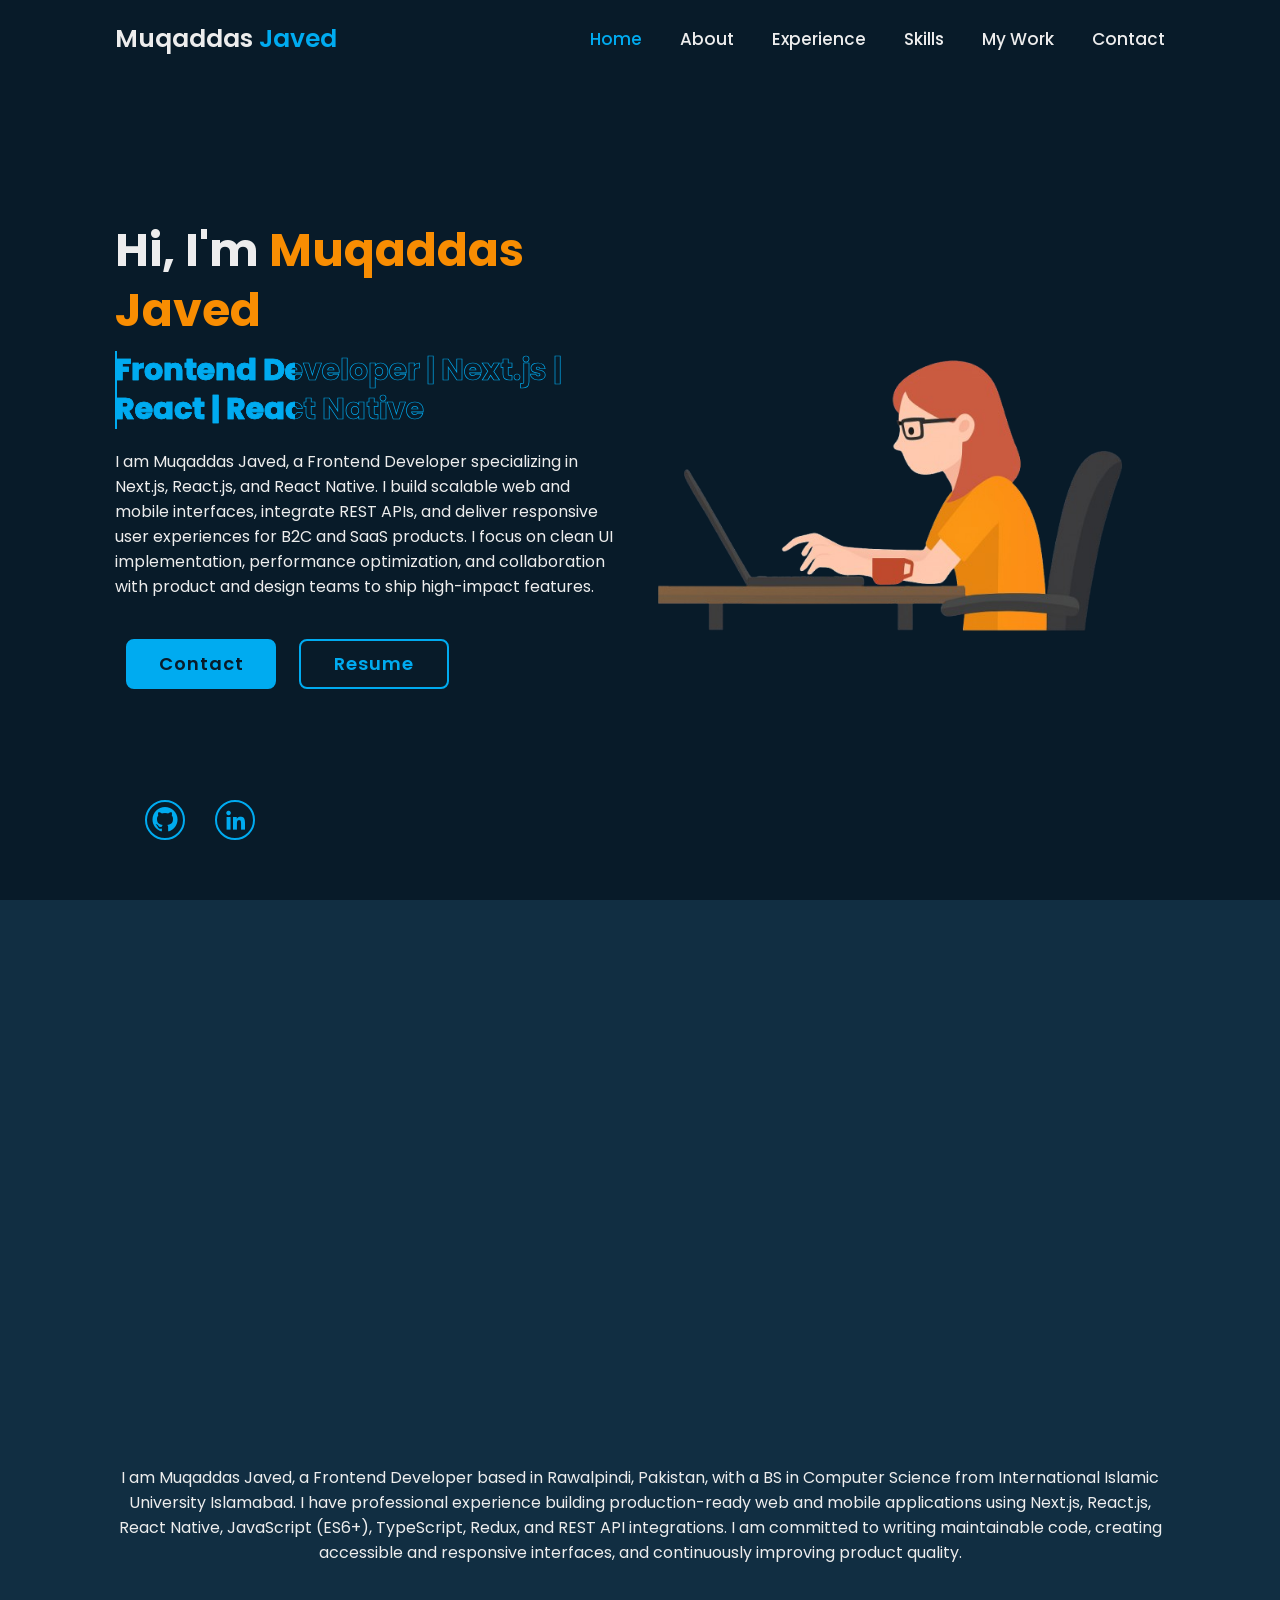
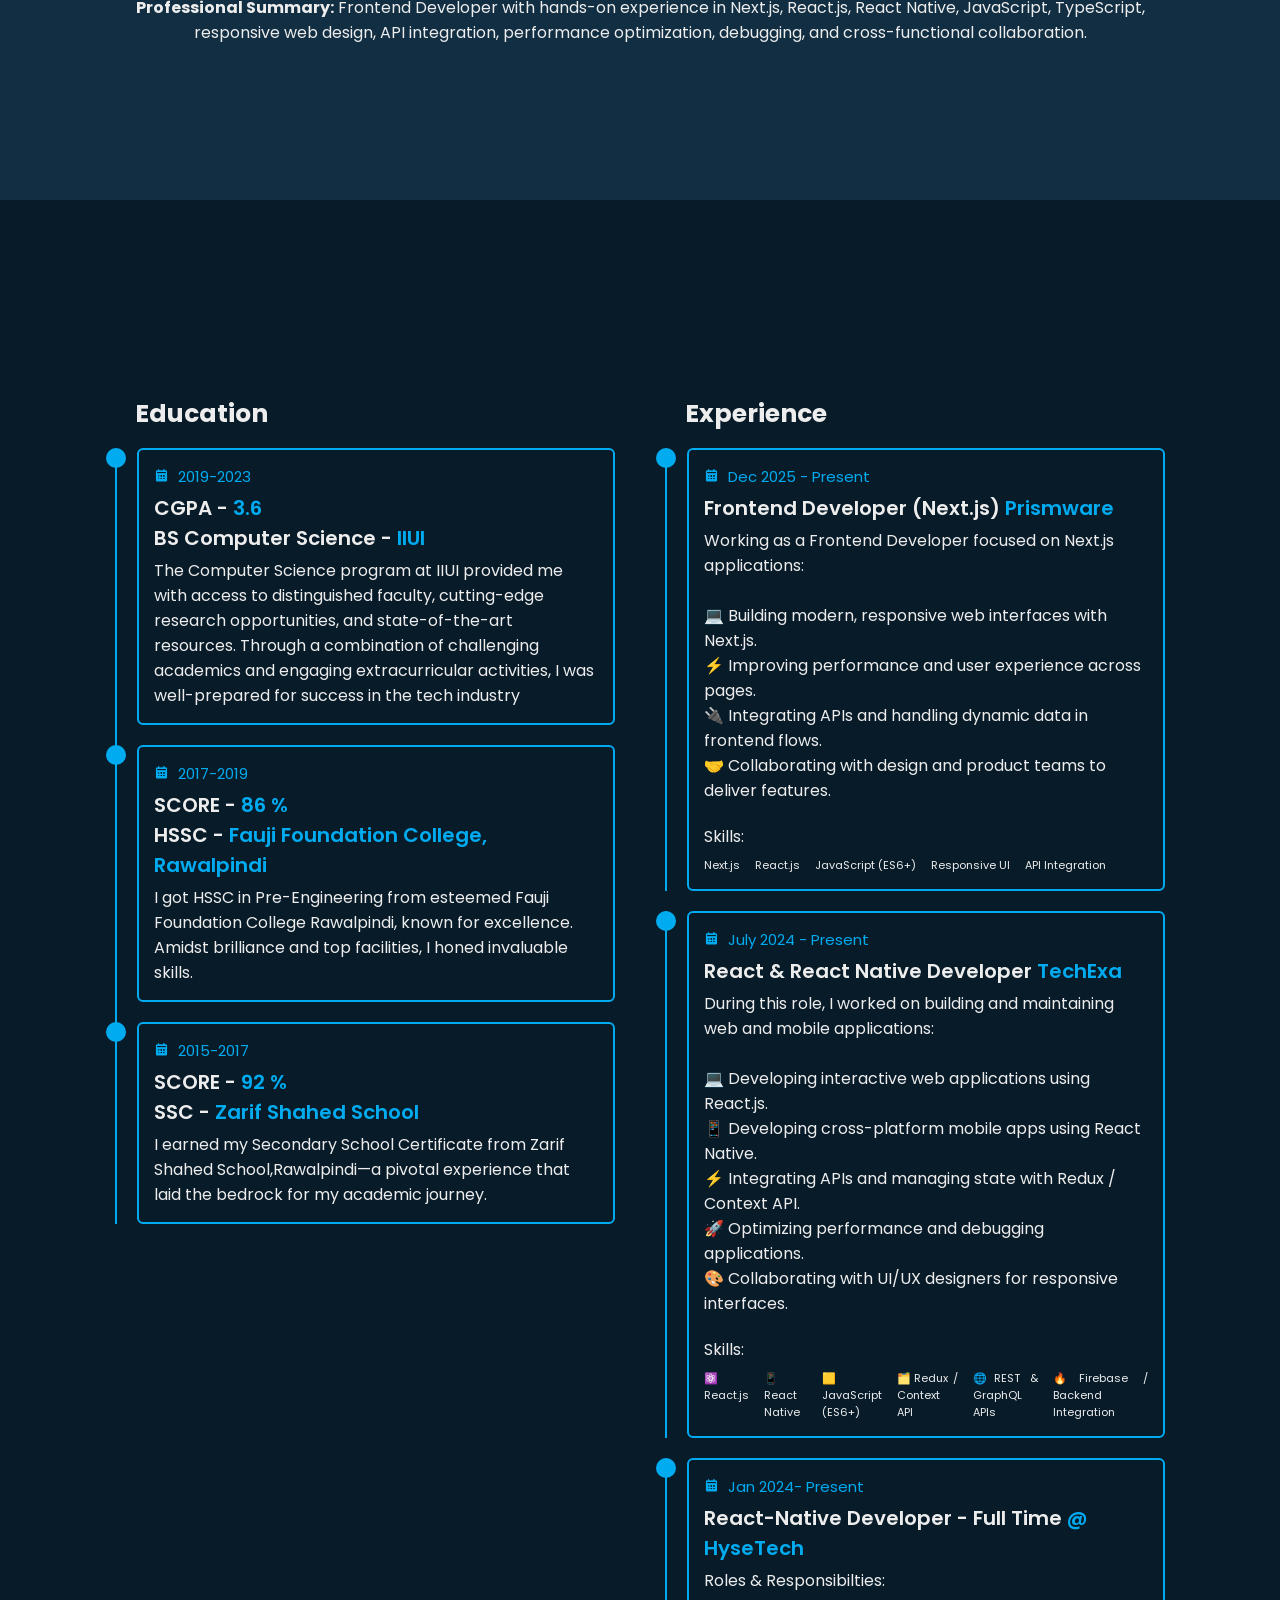
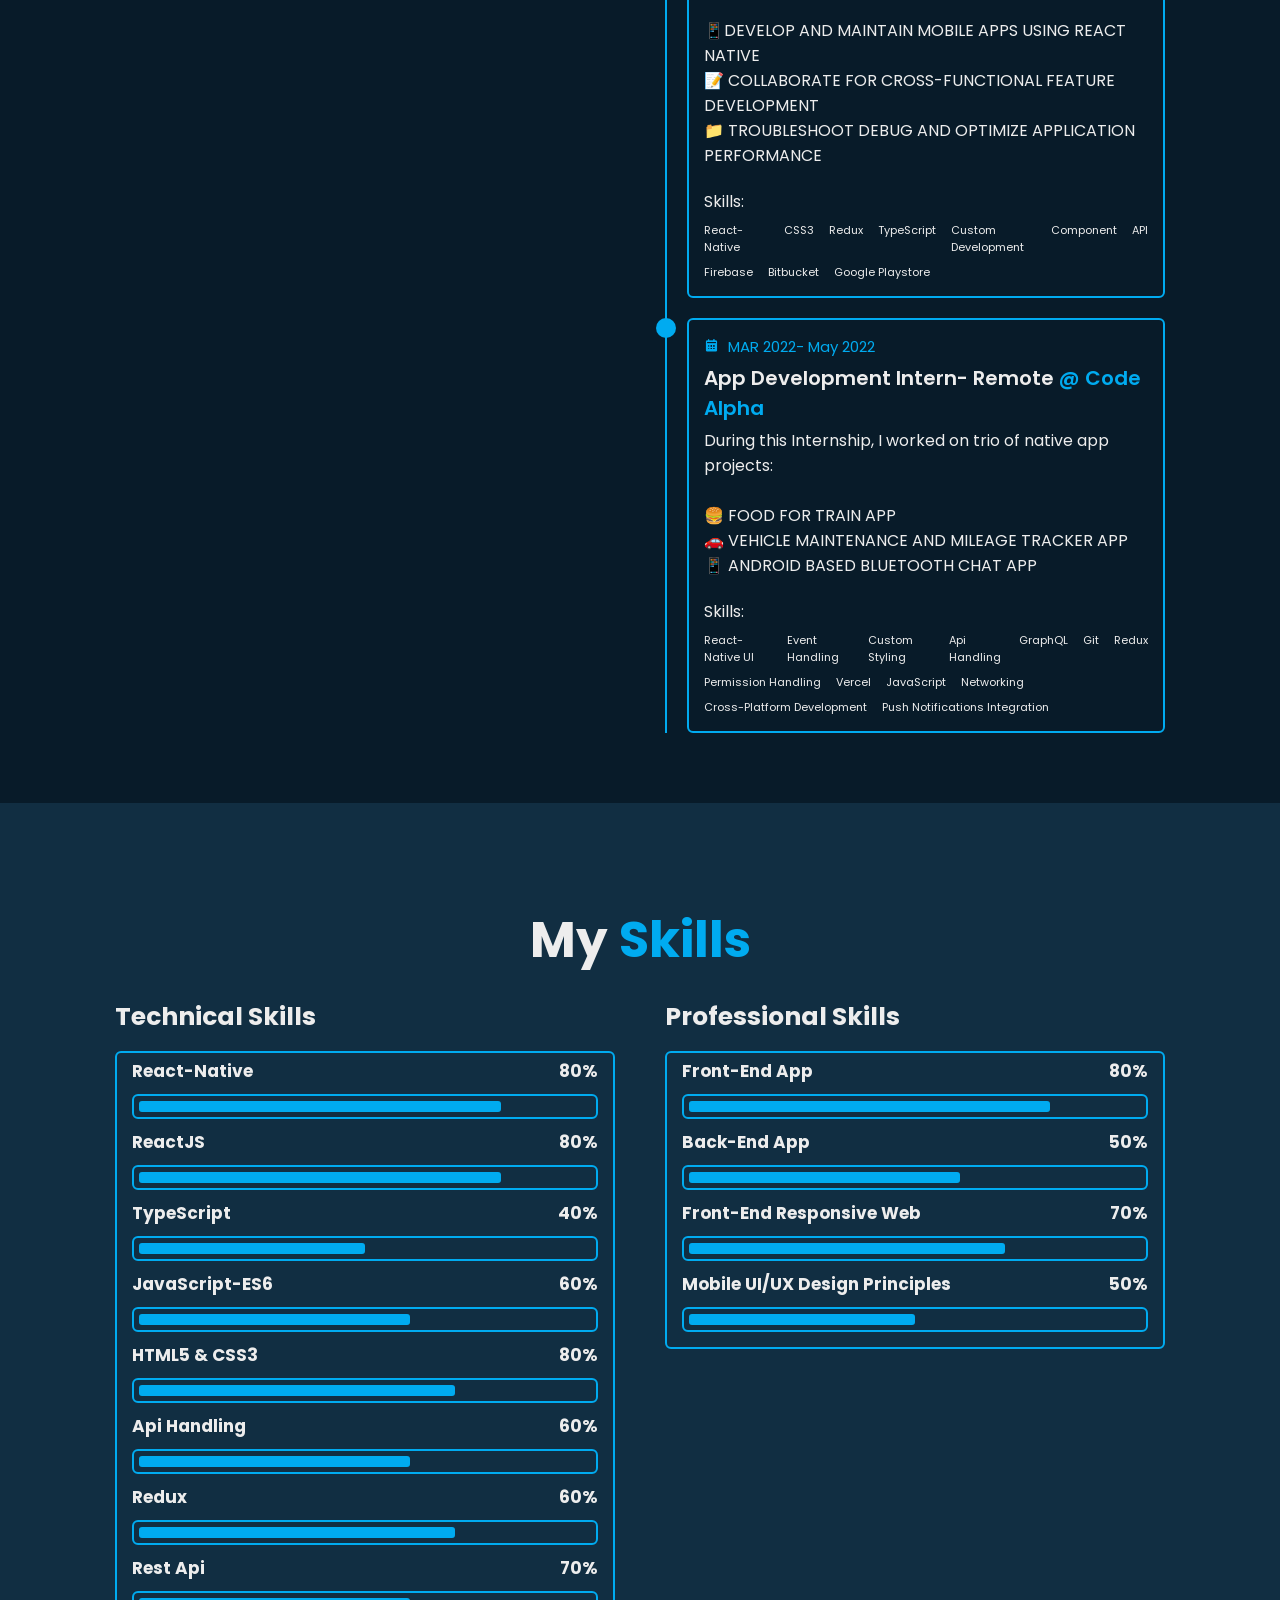
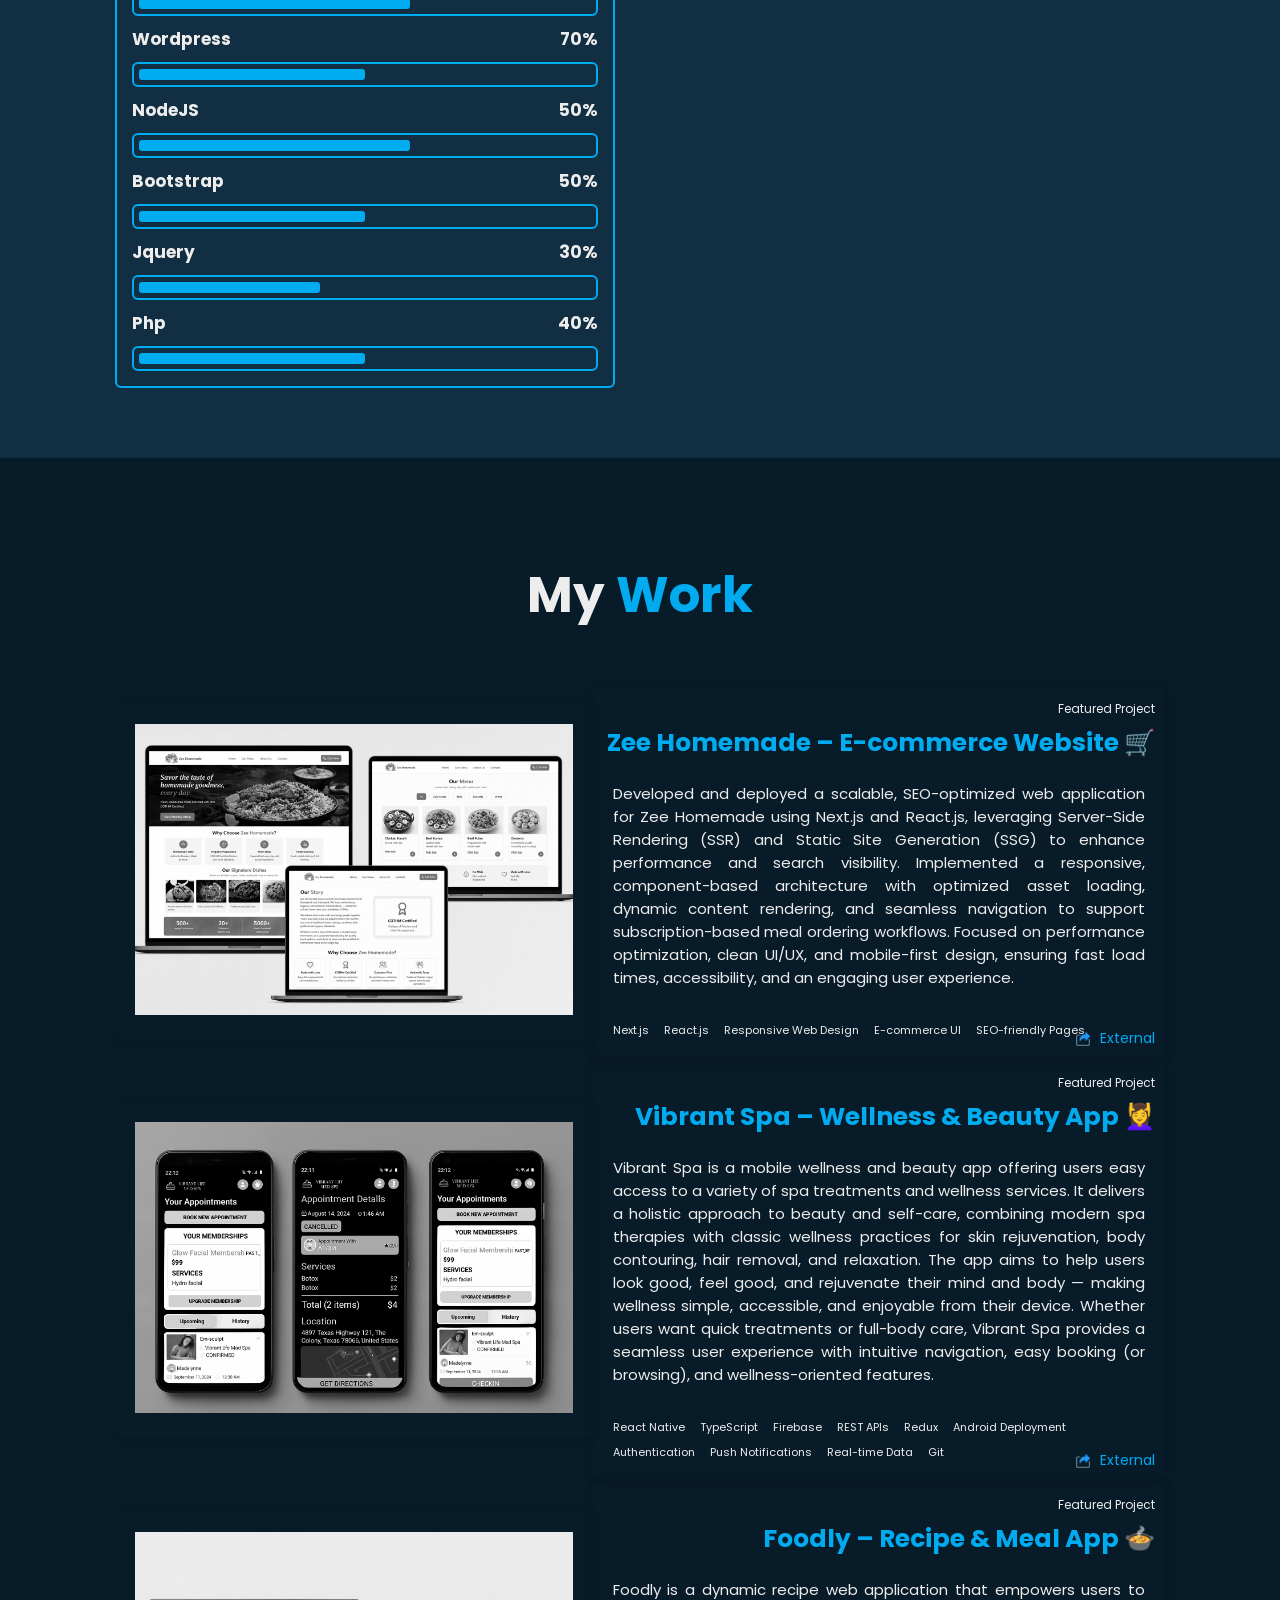
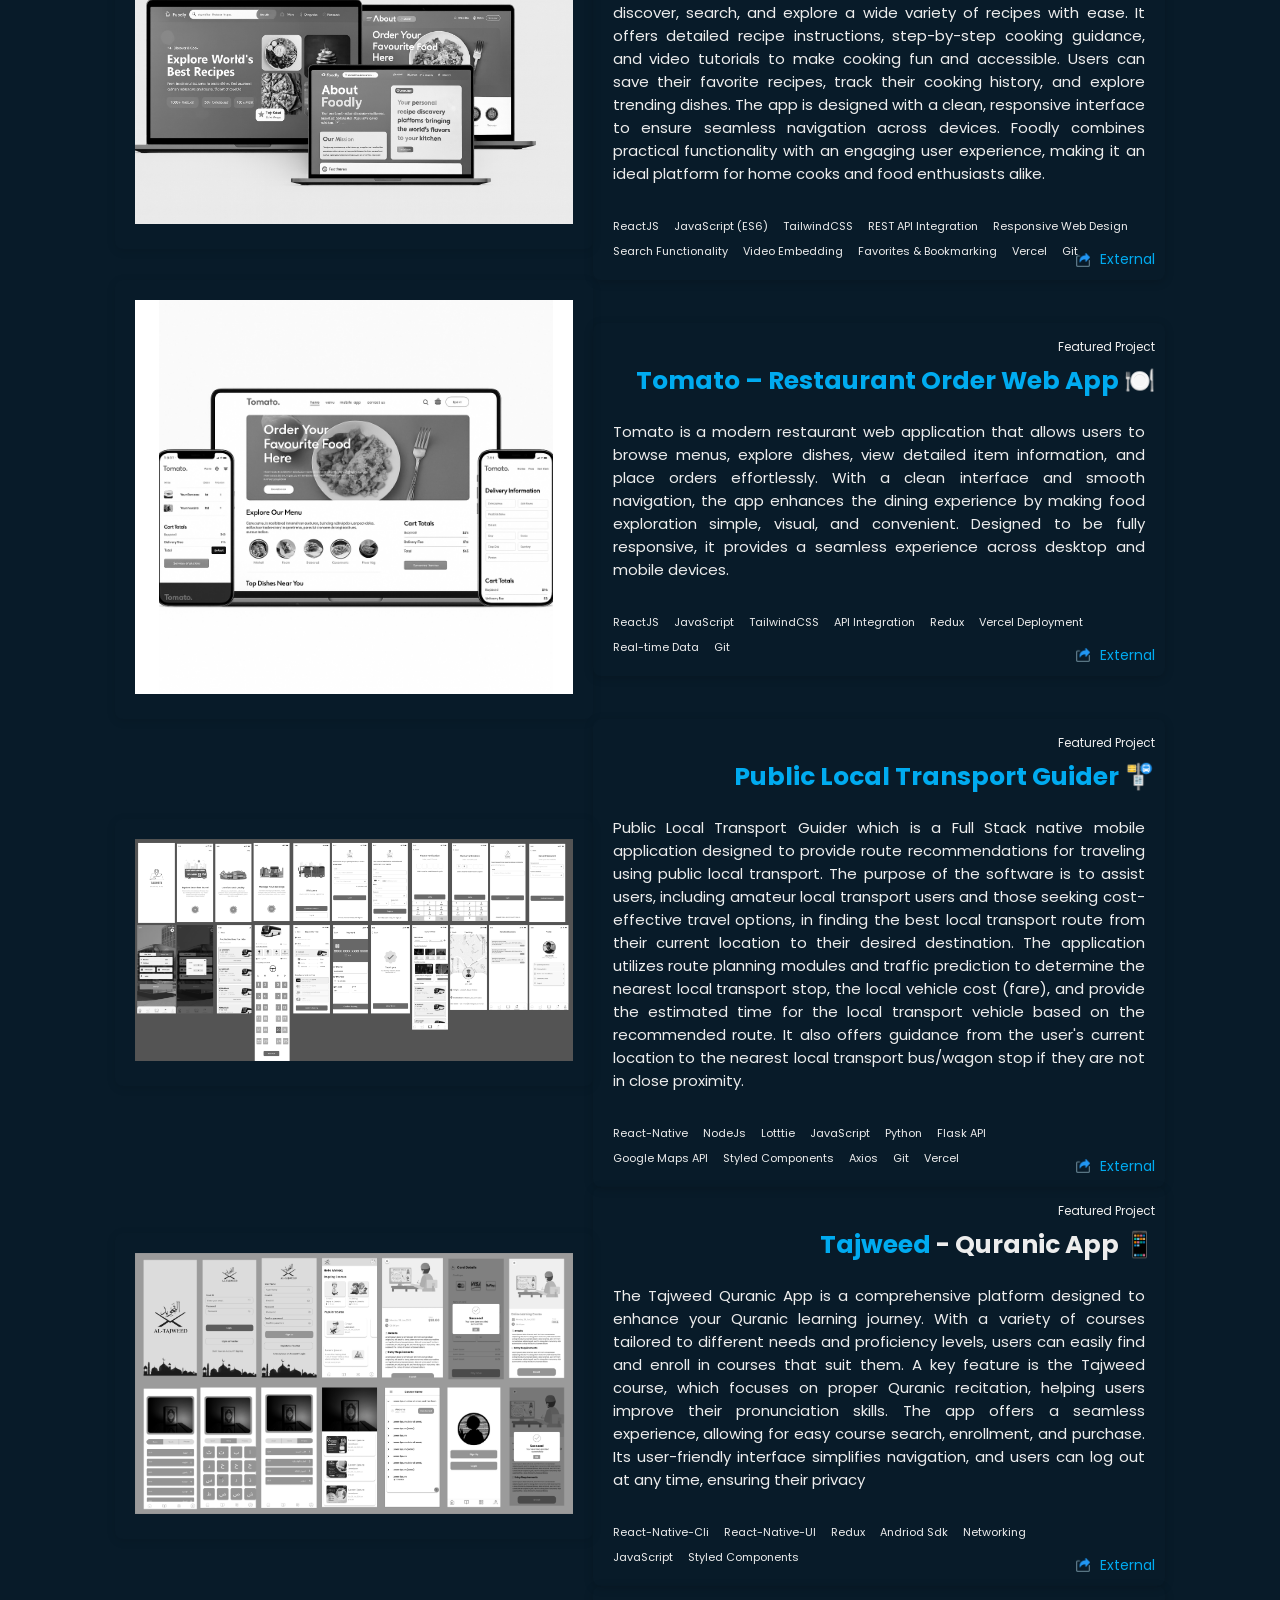
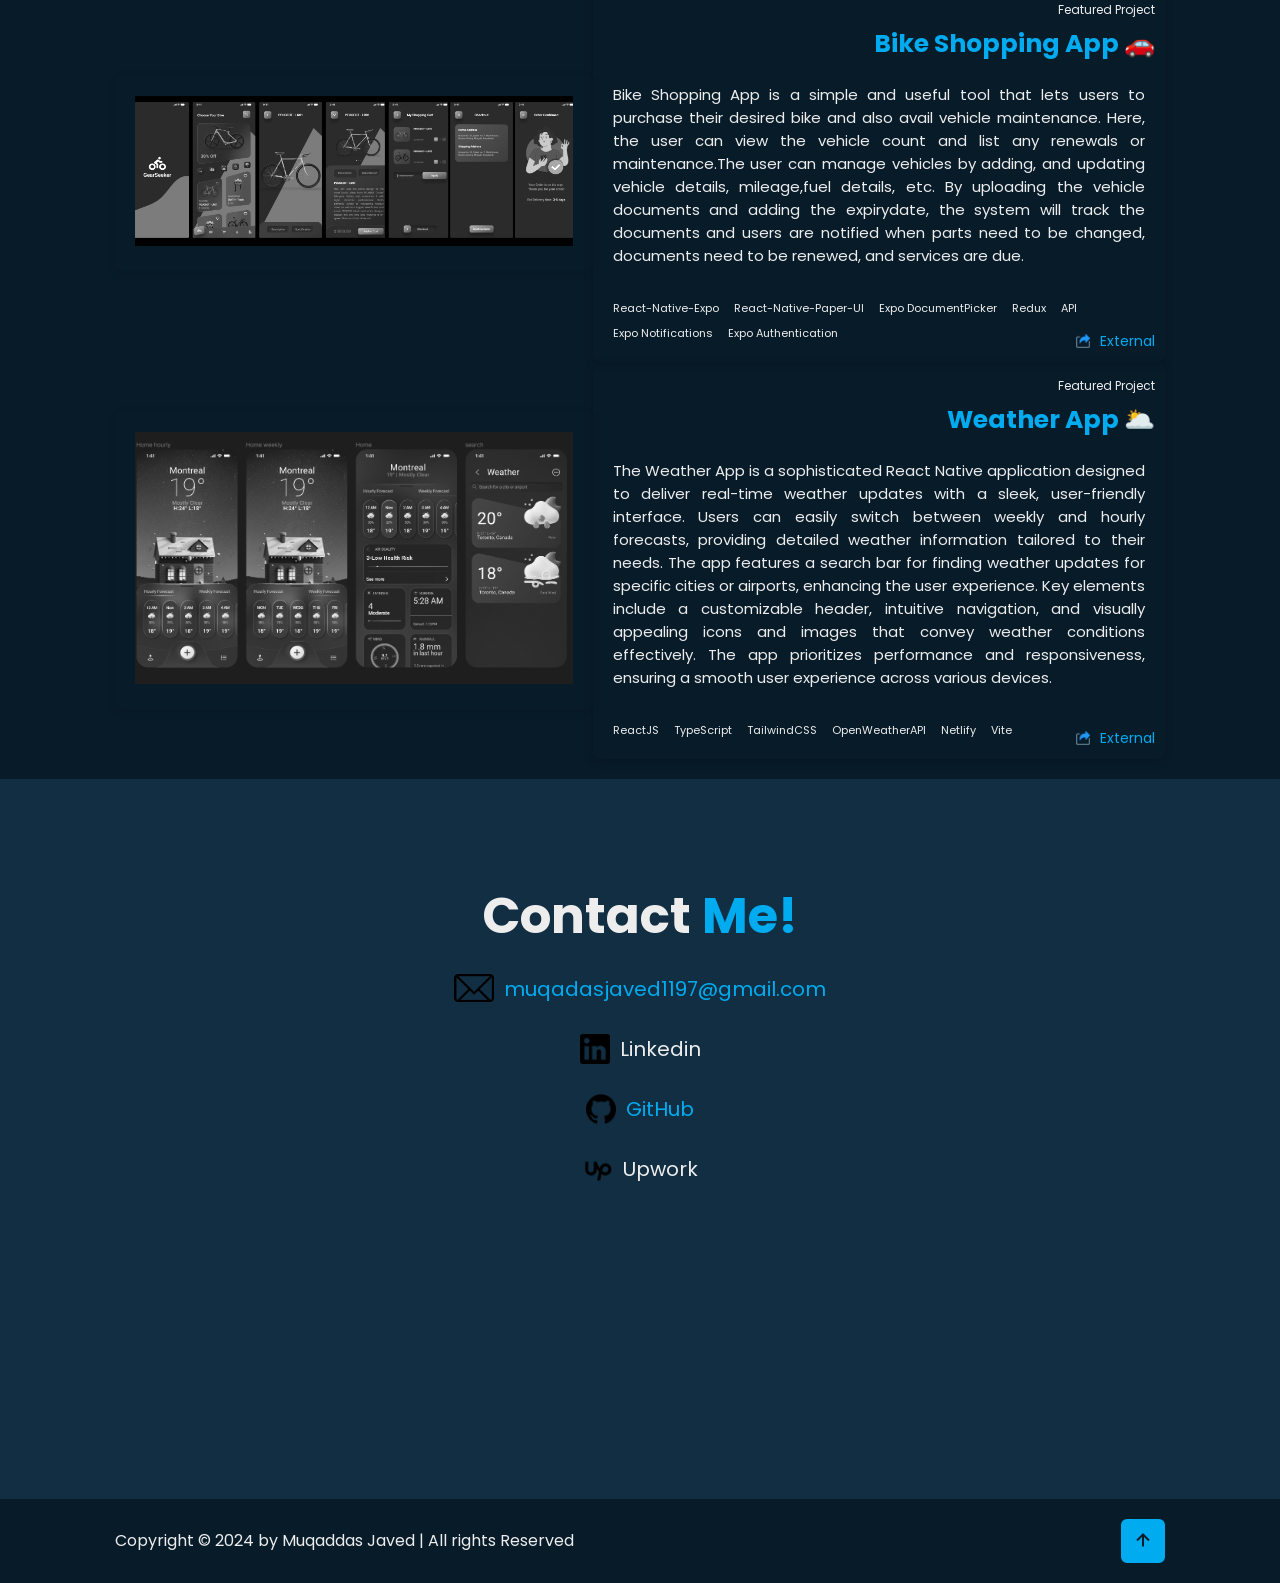
==== commit 772311cf: "Update portfolio: add CV, new experience (Prismware), Zee Homemade project, SEO meta tags, fix Linke" ====
--- a/index.html
+++ b/index.html
@@ -5,7 +5,39 @@
   <meta charset="UTF-8" />
   <meta http-equiv="X-UA-Compatible" content="IE=edge" />
   <meta name="viewport" content="width=device-width, initial-scale=1.0" />
-  <title>Portfolio</title>
+  <title>Muqaddas Javed | Frontend Developer (Next.js, React, React Native)</title>
+  <meta name="description"
+    content="Muqaddas Javed is a Frontend Developer skilled in Next.js, React.js, React Native, JavaScript, TypeScript, API integration, and responsive web development." />
+  <meta name="keywords"
+    content="Muqaddas Javed, Frontend Developer, Next.js Developer, React Developer, React Native Developer, JavaScript, TypeScript, Web Developer, Portfolio" />
+  <meta name="author" content="Muqaddas Javed" />
+  <meta name="robots" content="index, follow" />
+  <meta property="og:title" content="Muqaddas Javed | Frontend Developer" />
+  <meta property="og:description"
+    content="Portfolio of Muqaddas Javed, Frontend Developer focused on Next.js, React.js, and React Native." />
+  <meta property="og:type" content="website" />
+  <script type="application/ld+json">
+    {
+      "@context": "https://schema.org",
+      "@type": "Person",
+      "name": "Muqaddas Javed",
+      "jobTitle": "Frontend Developer",
+      "sameAs": [
+        "https://www.linkedin.com/in/muqaddas-javed-kiani-2b1420227/",
+        "https://github.com/Muqadas-javed"
+      ],
+      "knowsAbout": [
+        "Next.js",
+        "React.js",
+        "React Native",
+        "JavaScript",
+        "TypeScript",
+        "Redux",
+        "REST API Integration",
+        "Responsive Web Design"
+      ]
+    }
+  </script>
   <link rel="stylesheet" href="style.css" />
   <link rel="stylesheet" href="media-queries.css" />
   <link href='https://unpkg.com/boxicons@2.1.4/css/boxicons.min.css' rel='stylesheet'>
@@ -32,19 +64,18 @@
     <div class="home-content">
       <h1>Hi, I'm <span>Muqaddas Javed </span><span class="animate" style="--i:2;"></span></h1>
       <div class="text-animate">
-        <h3>Software Developer</h3>
+        <h3>Frontend Developer | Next.js | React | React Native</h3>
         <span class="animate" style="--i:3;"></span>
       </div>
-      <p>Greetings! I'm Muqaddas Javed a dynamic software developer for web and native apps, passionate about crafting
-        captivating app & web experiences. If you're
-        seeking top-notch front-end services, especially for B2C and SAAS based products,I'm your go-to creative force.
-        Let's turn
-        your visions into stunning digital realities – feel free to contact!
+      <p>I am Muqaddas Javed, a Frontend Developer specializing in Next.js, React.js, and React Native. I build
+        scalable web and mobile interfaces, integrate REST APIs, and deliver responsive user experiences for B2C and
+        SaaS products. I focus on clean UI implementation, performance optimization, and collaboration with product and
+        design teams to ship high-impact features.
         <span class="animate" style="--i:4;">
       </p>
       <div class="btn-box">
         <a href="#contact" class="btn">Contact</a>
-        <a href="./assets/resume.pdf" class="btn" target="_blank">Resume</a>
+        <a href="./assets/MuqdasKiani.pdf" class="btn" target="_blank">Resume</a>
         <span class="animate" style="--i:5;"></span>
       </div>
     </div>
@@ -53,7 +84,7 @@
     </div>
     <div class="home-sci">
       <a href="https://github.com/Muqadas-javed" target="_blank"><i class='bx bxl-github'></i></a>
-      <a href="https://www.linkedin.com/in/muqaddas-javed-2b1420227/" target="_blank"><i
+        <a href="https://www.linkedin.com/in/muqaddas-javed-kiani-2b1420227/" target="_blank"><i
           class='bx bxl-linkedin'></i></a>
       <span class="animate" style="--i:6;"></span>
     </div>
@@ -69,14 +100,19 @@
     </div>
 
     <div class="about-content">
-      <h3> Software Developer<span class="animate scroll" style="--i:3;"></span></h3>
-      <p>I am Muqaddas Javed, an enthusiastic Front-End Software Developer from the vibrant city of Rawalpindi,
-        Pakistan.
-        With a bachelor's degree in Computer Science from International Islamic University Islamabad,
-        I am dedicated to expanding my skills and knowledge. My insatiable curiosity and unwavering commitment
-        drive me to stay at the forefront of technology trends.
-        Excited to steer my career in this dynamic direction, I am eager to collaborate with like-minded professionals
-        and contribute to groundbreaking projects. Let's embark on a journey of innovation and learning together!
+      <h3> Frontend Developer<span class="animate scroll" style="--i:3;"></span></h3>
+      <p>I am Muqaddas Javed, a Frontend Developer based in Rawalpindi, Pakistan, with a BS in Computer Science from
+        International Islamic University Islamabad. I have professional experience building production-ready web and
+        mobile applications using Next.js, React.js, React Native, JavaScript (ES6+), TypeScript, Redux, and REST API
+        integrations. I am committed to writing maintainable code, creating accessible and responsive interfaces, and
+        continuously improving product quality.
+      </p>
+      <p><strong>Professional Summary:</strong> Frontend Developer with hands-on experience in Next.js, React.js,
+        React Native, JavaScript, TypeScript, responsive web design, API integration, performance optimization,
+        debugging, and cross-functional collaboration.
+      </p>
+      <p><strong>Open To:</strong> Frontend Developer, React Developer, Next.js Developer, and React Native Developer
+        roles (Remote, Hybrid, On-site).
         <span class="animate scroll" style="--i:4;"></span>
       </p>
     </div>
@@ -130,6 +166,41 @@
 
       <div class="education-column">
         <h3 class="title">Experience</h3>
+        <div class="education-box">
+          <div class="education-content">
+            <div class="content">
+              <div class="year"><i class='bx bxs-calendar'></i> Dec 2025 - Present</div>
+              <h3>Frontend Developer (Next.js) <a href="https://www.prismware.co/"
+                  class="underline-animation">Prismware</a></h3>
+              <p>Working as a Frontend Developer focused on Next.js applications:<br><br>
+                💻 Building modern, responsive web interfaces with Next.js.<br>
+                ⚡ Improving performance and user experience across pages.<br>
+                🔌 Integrating APIs and handling dynamic data in frontend flows.<br>
+                🤝 Collaborating with design and product teams to deliver features.
+              </p>
+              <br>
+              <p>Skills:</p>
+
+              <div class="container">
+                <div class="square-container">
+                  Next.js
+                </div>
+                <div class="square-container">
+                  React.js
+                </div>
+                <div class="square-container">
+                  JavaScript (ES6+)
+                </div>
+                <div class="square-container">
+                  Responsive UI
+                </div>
+                <div class="square-container">
+                  API Integration
+                </div>
+              </div>
+            </div>
+          </div>
+        </div>
         <div class="education-box">
           <div class="education-content">
             <div class="content">
@@ -408,6 +479,59 @@
     <div class="project-container">
       <!-- Left Rectangle Div -->
       <div class="project-card left-project-card">
+        <a href="https://zeehomemade.pk/" target="_blank">
+          <img src="./assets/zee.png" alt="Zee Homemade Website">
+        </a>
+      </div>
+      <!-- Right Rectangle Div -->
+      <div class="project-card right-project-card">
+        <div class="project-title">
+          <small>Featured Project</small>
+          <br>
+          <h3><a href="https://zeehomemade.pk/" class="project-display" target="_blank">Zee Homemade – E-commerce Website 🛒</a></h3>
+        </div>
+        <div class="project-summary">
+          <p style="text-align: justify;">Developed and deployed a scalable, SEO-optimized web application for Zee
+            Homemade using Next.js and React.js, leveraging Server-Side Rendering (SSR) and Static Site Generation
+            (SSG) to enhance performance and search visibility. Implemented a responsive, component-based architecture
+            with optimized asset loading, dynamic content rendering, and seamless navigation to support
+            subscription-based meal ordering workflows. Focused on performance optimization, clean UI/UX, and
+            mobile-first design, ensuring fast load times, accessibility, and an engaging user experience.</p>
+        </div>
+
+        <br>
+
+        <div>
+          <div class="container">
+            <div class="square-container">
+              Next.js
+            </div>
+            <div class="square-container">
+              React.js
+            </div>
+            <div class="square-container">
+              Responsive Web Design
+            </div>
+            <div class="square-container">
+              E-commerce UI
+            </div>
+            <div class="square-container">
+              SEO-friendly Pages
+            </div>
+          </div>
+        </div>
+
+        <a href="https://zeehomemade.pk/" class="project-link" target="_blank">
+          <div class="share-button">
+            <img src="./assets/share.png" alt="Share Icon" class="share-icon">
+            <span class="share-text"> External </span>
+          </div>
+        </a>
+      </div>
+    </div>
+    <div class="project-container">
+      <!-- Left Rectangle Div -->
+      <div class="project-card left-project-card">
         <a href="https://github.com/Muqadas-javed/Tahreel">
           <img src="./assets/vibrant.png" alt="Project 1">
         </a>
@@ -889,7 +1013,7 @@
       <div class="info">
         <img src="./assets/linkedin.png" alt="" class="icon">
         <p>
-          <a href="https://www.linkedin.com/in/muqaddas-javed-2b1420227/" target="_blank">Linkedin</a>
+          <a href="https://www.linkedin.com/in/muqaddas-javed-kiani-2b1420227/" target="_blank">Linkedin</a>
         </p>
       </div>
       <div class="info">
--- a/style.css
+++ b/style.css
@@ -89,11 +89,13 @@
 .home {
   display: flex;
   align-items: center;
-  padding: 0 9%;
+  padding: 12rem 9% 2rem;
+  position: relative;
 }
 
 .home-content {
   max-width: 60rem;
+  padding-bottom: 9rem;
 }
 
 .home-content h1 {
@@ -102,6 +104,7 @@
   font-size: 4.6rem;
   font-weight: 700;
   line-height: 1.3;
+  margin-bottom: 1rem;
 }
 
 .home-content h1 span {
@@ -110,11 +113,13 @@
 
 .home-content .text-animate {
   position: relative;
-  width: 32.8rem;
+  width: 100%;
+  max-width: 52rem;
 }
 
 .home-content .text-animate h3 {
   font-size: 3rem;
+  line-height: 1.3;
   font-weight: 700;
   color: transparent;
   -webkit-text-stroke: 0.7px var(--main-color);
@@ -252,7 +257,8 @@
 
 .home-sci {
   position: absolute;
-  bottom: 2rem;
+  bottom: 6rem;
+  left: 9%;
   width: 170px;
   display: flex;
   justify-content: space-evenly;
--- a/media-queries.css
+++ b/media-queries.css
@@ -92,7 +92,11 @@
   }
 
   .home {
-    padding: 0 4%;
+    padding: 12rem 4% 2rem;
+  }
+
+  .home-sci {
+    left: 4%;
   }
 
   .footer {
